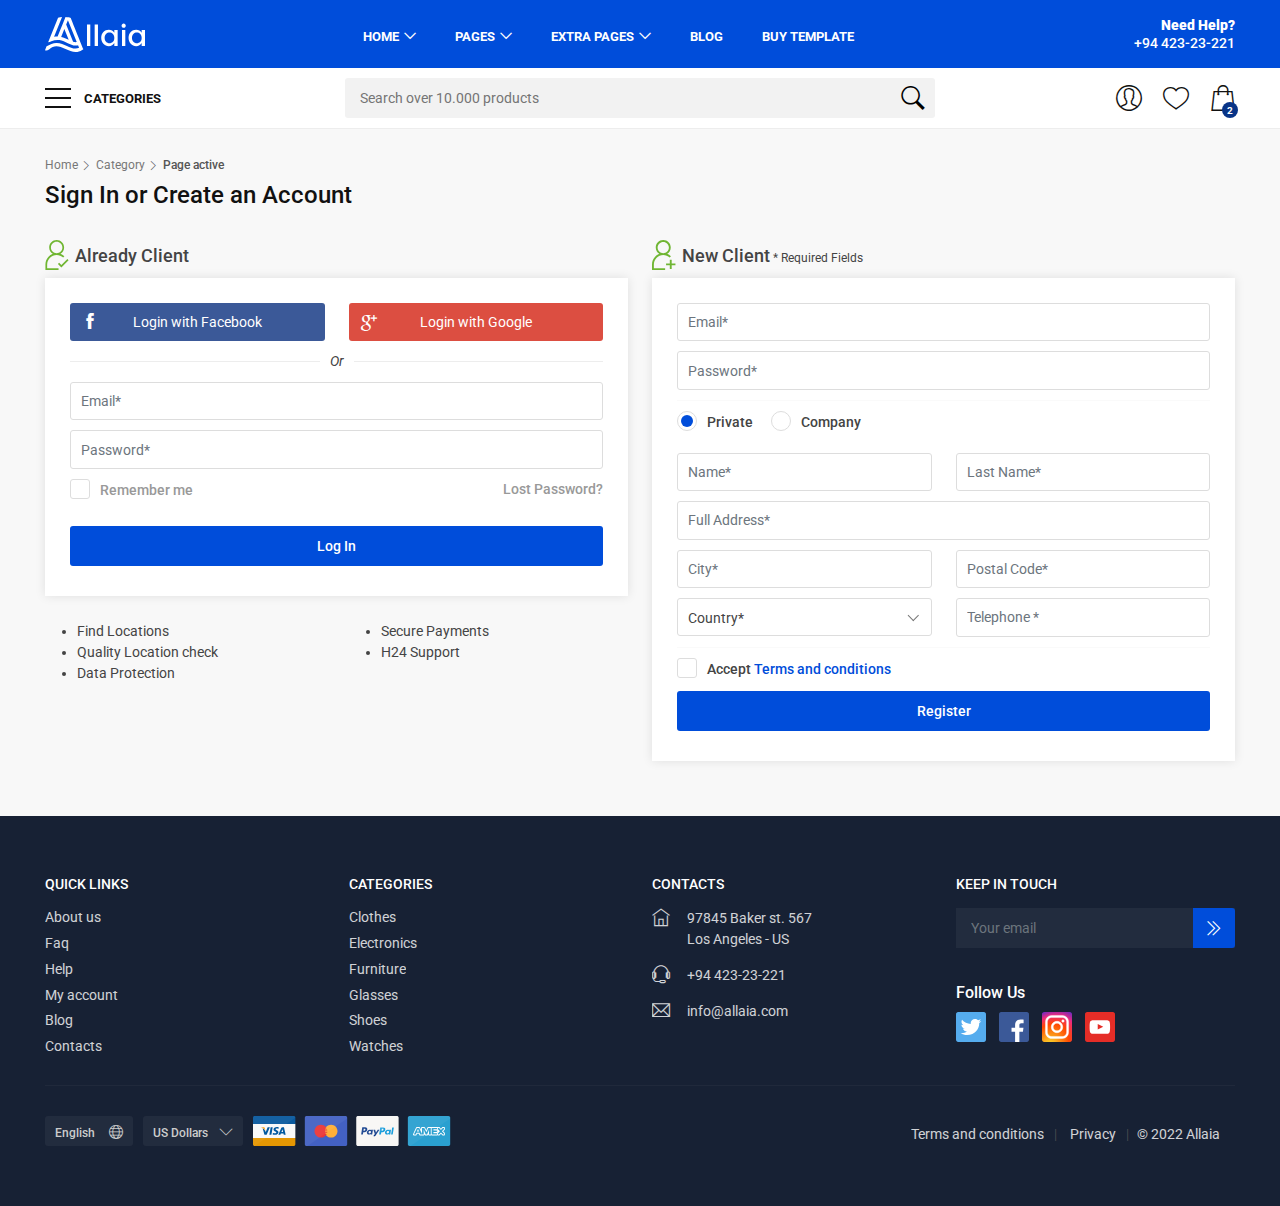
==== account.html @ 9551d0fd "update" ====
<!DOCTYPE html>
<html lang="en">

<head>
    <meta charset="utf-8">
    <meta http-equiv="X-UA-Compatible" content="IE=edge">
    <meta name="viewport" content="width=device-width, initial-scale=1, shrink-to-fit=no">
    <meta name="description" content="">
    <meta name="author" content="Ansonika">
    <title>Allaia | Bootstrap eCommerce Template - ThemeForest</title>
    
    <!-- Favicons-->
    <link rel="shortcut icon" href="img/favicon.ico" type="image/x-icon">
    <link rel="apple-touch-icon" type="image/x-icon" href="img/apple-touch-icon-57x57-precomposed.png">
    <link rel="apple-touch-icon" type="image/x-icon" sizes="72x72" href="img/apple-touch-icon-72x72-precomposed.png">
    <link rel="apple-touch-icon" type="image/x-icon" sizes="114x114" href="img/apple-touch-icon-114x114-precomposed.png">
    <link rel="apple-touch-icon" type="image/x-icon" sizes="144x144" href="img/apple-touch-icon-144x144-precomposed.png">
	
    <!-- GOOGLE WEB FONT -->
    <link rel="preconnect" href="https://fonts.googleapis.com">
	<link rel="preconnect" href="https://fonts.gstatic.com" crossorigin>
	<link href="https://fonts.googleapis.com/css2?family=Roboto:wght@300;400;500;700&display=swap" rel="stylesheet">

    <!-- BASE CSS -->
    <link href="css/bootstrap.min.css" rel="stylesheet">
    <link href="css/style.css" rel="stylesheet">

	<!-- SPECIFIC CSS -->
    <link href="css/account.css" rel="stylesheet">

    <!-- YOUR CUSTOM CSS -->
    <link href="css/custom.css" rel="stylesheet">

</head>

<body>
	
	<div id="page">
	
	<header class="version_1">
		<div class="layer"></div><!-- Mobile menu overlay mask -->
		<div class="main_header">
			<div class="container">
				<div class="row small-gutters">
					<div class="col-xl-3 col-lg-3 d-lg-flex align-items-center">
						<div id="logo">
							<a href="index.html"><img src="img/logo.svg" alt="" width="100" height="35"></a>
						</div>
					</div>
					<nav class="col-xl-6 col-lg-7">
						<a class="open_close" href="javascript:void(0);">
							<div class="hamburger hamburger--spin">
								<div class="hamburger-box">
									<div class="hamburger-inner"></div>
								</div>
							</div>
						</a>
						<!-- Mobile menu button -->
						<div class="main-menu">
							<div id="header_menu">
								<a href="index.html"><img src="img/logo_black.svg" alt="" width="100" height="35"></a>
								<a href="#" class="open_close" id="close_in"><i class="ti-close"></i></a>
							</div>
							<ul>
								<li class="submenu">
									<a href="javascript:void(0);" class="show-submenu">Home</a>
									<ul>
										<li><a href="index.html">Slider</a></li>
										<li><a href="index-2.html">Video Background</a></li>
										<li><a href="index-3.html">Vertical Slider</a></li>
										<li><a href="index-4.html">GDPR Cookie Bar</a></li>
									</ul>
								</li>
								<li class="megamenu submenu">
									<a href="javascript:void(0);" class="show-submenu-mega">Pages</a>
									<div class="menu-wrapper">
										<div class="row small-gutters">
											<div class="col-lg-3">
												<h3>Listing grid</h3>
												<ul>
													<li><a href="listing-grid-1-full.html">Grid Full Width</a></li>
													<li><a href="listing-grid-2-full.html">Grid Full Width 2</a></li>
													<li><a href="listing-grid-3.html">Grid Boxed</a></li>
													<li><a href="listing-grid-4-sidebar-left.html">Grid Sidebar Left</a></li>
													<li><a href="listing-grid-5-sidebar-right.html">Grid Sidebar Right</a></li>
													<li><a href="listing-grid-6-sidebar-left.html">Grid Sidebar Left 2</a></li>
													<li><a href="listing-grid-7-sidebar-right.html">Grid Sidebar Right 2</a></li>
												</ul>
											</div>
											<div class="col-lg-3">
												<h3>Listing row &amp; Product</h3>
												<ul>
													<li><a href="listing-row-1-sidebar-left.html">Row Sidebar Left</a></li>
													<li><a href="listing-row-2-sidebar-right.html">Row Sidebar Right</a></li>
													<li><a href="listing-row-3-sidebar-left.html">Row Sidebar Left 2</a></li>
													<li><a href="listing-row-4-sidebar-extended.html">Row Sidebar Extended</a></li>
													<li><a href="product-detail-1.html">Product Large Image</a></li>
													<li><a href="product-detail-2.html">Product Carousel</a></li>
													<li><a href="product-detail-3.html">Product Sticky Info</a></li>
												</ul>
											</div>
											<div class="col-lg-3">
												<h3>Other pages</h3>
												<ul>
													<li><a href="cart.html">Cart Page</a></li>
													<li><a href="checkout.html">Check Out Page</a></li>
													<li><a href="confirm.html">Confirm Purchase Page</a></li>
													<li><a href="account.html">Create Account Page</a></li>
													<li><a href="track-order.html">Track Order</a></li>
													<li><a href="help.html">Help Page</a></li>
													<li><a href="help-2.html">Help Page 2</a></li>
													<li><a href="leave-review.html">Leave a Review</a></li>
												</ul>
											</div>
											<div class="col-lg-3 d-xl-block d-lg-block d-md-none d-sm-none d-none">
												<div class="banner_menu">
													<a href="#0">
														<img src="[data-uri]" data-src="img/banner_menu.jpg" width="400" height="550" alt="" class="img-fluid lazy">
													</a>
												</div>
											</div>
										</div>
										<!-- /row -->
									</div>
									<!-- /menu-wrapper -->
								</li>
								<li class="submenu">
									<a href="javascript:void(0);" class="show-submenu">Extra Pages</a>
									<ul>
										<li><a href="header-2.html">Header Style 2</a></li>
										<li><a href="header-3.html">Header Style 3</a></li>
										<li><a href="header-4.html">Header Style 4</a></li>
										<li><a href="header-5.html">Header Style 5</a></li>
										<li><a href="404.html">404 Page</a></li>
										<li><a href="sign-in-modal.html">Sign In Modal</a></li>
										<li><a href="contacts.html">Contact Us</a></li>
										<li><a href="about.html">About 1</a></li>
										<li><a href="about-2.html">About 2</a></li>
										<li><a href="modal-advertise.html">Modal Advertise</a></li>
										<li><a href="modal-newsletter.html">Modal Newsletter</a></li>
									</ul>
								</li>
								<li>
									<a href="blog.html">Blog</a>
								</li>
								<li>
									<a href="#0">Buy Template</a>
								</li>
							</ul>
						</div>
						<!--/main-menu -->
					</nav>
					<div class="col-xl-3 col-lg-2 d-lg-flex align-items-center justify-content-end text-end">
						<a class="phone_top" href="tel://9438843343"><strong><span>Need Help?</span>+94 423-23-221</strong></a>
					</div>
				</div>
				<!-- /row -->
			</div>
		</div>
		<!-- /main_header -->

		<div class="main_nav inner Sticky">
			<div class="container">
				<div class="row small-gutters">
					<div class="col-xl-3 col-lg-3 col-md-3">
						<nav class="categories">
							<ul class="clearfix">
								<li><span>
										<a href="#">
											<span class="hamburger hamburger--spin">
												<span class="hamburger-box">
													<span class="hamburger-inner"></span>
												</span>
											</span>
											Categories
										</a>
									</span>
									<div id="menu">
										<ul>
											<li><span><a href="#0">Collections</a></span>
												<ul>
													<li><a href="listing-grid-1-full.html">Trending</a></li>
													<li><a href="listing-grid-2-full.html">Life style</a></li>
													<li><a href="listing-grid-3.html">Running</a></li>
													<li><a href="listing-grid-4-sidebar-left.html">Training</a></li>
													<li><a href="listing-grid-5-sidebar-right.html">View all Collections</a></li>
												</ul>
											</li>
											<li><span><a href="#">Men</a></span>
												<ul>
													<li><a href="listing-grid-6-sidebar-left.html">Offers</a></li>
													<li><a href="listing-grid-7-sidebar-right.html">Shoes</a></li>
													<li><a href="listing-row-1-sidebar-left.html">Clothing</a></li>
													<li><a href="listing-row-3-sidebar-left.html">Accessories</a></li>
													<li><a href="listing-row-4-sidebar-extended.html">Equipment</a></li>
												</ul>
											</li>
											<li><span><a href="#">Women</a></span>
												<ul>
													<li><a href="listing-grid-1-full.html">Best Sellers</a></li>
													<li><a href="listing-grid-2-full.html">Clothing</a></li>
													<li><a href="listing-grid-3.html">Accessories</a></li>
													<li><a href="listing-grid-4-sidebar-left.html">Shoes</a></li>
												</ul>
											</li>
											<li><span><a href="#">Boys</a></span>
												<ul>
													<li><a href="listing-grid-6-sidebar-left.html">Easy On Shoes</a></li>
													<li><a href="listing-grid-7-sidebar-right.html">Clothing</a></li>
													<li><a href="listing-row-3-sidebar-left.html">Must Have</a></li>
													<li><a href="listing-row-4-sidebar-extended.html">All Boys</a></li>
												</ul>
											</li>
											<li><span><a href="#">Girls</a></span>
												<ul>
													<li><a href="listing-grid-1-full.html">New Releases</a></li>
													<li><a href="listing-grid-2-full.html">Clothing</a></li>
													<li><a href="listing-grid-3.html">Sale</a></li>
													<li><a href="listing-grid-4-sidebar-left.html">Best Sellers</a></li>
												</ul>
											</li>
											<li><span><a href="#">Customize</a></span>
												<ul>
													<li><a href="listing-row-1-sidebar-left.html">For Men</a></li>
													<li><a href="listing-row-2-sidebar-right.html">For Women</a></li>
													<li><a href="listing-row-4-sidebar-extended.html">For Boys</a></li>
													<li><a href="listing-grid-1-full.html">For Girls</a></li>
												</ul>
											</li>
										</ul>
									</div>
								</li>
							</ul>
						</nav>
					</div>
					<div class="col-xl-6 col-lg-7 col-md-6 d-none d-md-block">
						<div class="custom-search-input">
							<input type="text" placeholder="Search over 10.000 products">
							<button type="submit"><i class="header-icon_search_custom"></i></button>
						</div>
					</div>
					<div class="col-xl-3 col-lg-2 col-md-3">
						<ul class="top_tools">
							<li>
								<div class="dropdown dropdown-cart">
									<a href="cart.html" class="cart_bt"><strong>2</strong></a>
									<div class="dropdown-menu">
										<ul>
											<li>
												<a href="product-detail-1.html">
													<figure><img src="img/products/product_placeholder_square_small.jpg" data-src="img/products/shoes/thumb/1.jpg" alt="" width="50" height="50" class="lazy"></figure>
													<strong><span>1x Armor Air x Fear</span>$90.00</strong>
												</a>
												<a href="#0" class="action"><i class="ti-trash"></i></a>
											</li>
											<li>
												<a href="product-detail-1.html">
													<figure><img src="img/products/product_placeholder_square_small.jpg" data-src="img/products/shoes/thumb/2.jpg" alt="" width="50" height="50" class="lazy"></figure>
													<strong><span>1x Armor Okwahn II</span>$110.00</strong>
												</a>
												<a href="0" class="action"><i class="ti-trash"></i></a>
											</li>
										</ul>
										<div class="total_drop">
											<div class="clearfix"><strong>Total</strong><span>$200.00</span></div>
											<a href="cart.html" class="btn_1 outline">View Cart</a><a href="checkout.html" class="btn_1">Checkout</a>
										</div>
									</div>
								</div>
								<!-- /dropdown-cart-->
							</li>
							<li>
								<a href="#0" class="wishlist"><span>Wishlist</span></a>
							</li>
							<li>
								<div class="dropdown dropdown-access">
									<a href="account.html" class="access_link"><span>Account</span></a>
									<div class="dropdown-menu">
										<a href="account.html" class="btn_1">Sign In or Sign Up</a>
										<ul>
											<li>
												<a href="track-order.html"><i class="ti-truck"></i>Track your Order</a>
											</li>
											<li>
												<a href="account.html"><i class="ti-package"></i>My Orders</a>
											</li>
											<li>
												<a href="account.html"><i class="ti-user"></i>My Profile</a>
											</li>
											<li>
												<a href="help.html"><i class="ti-help-alt"></i>Help and Faq</a>
											</li>
										</ul>
									</div>
								</div>
								<!-- /dropdown-access-->
							</li>
							<li>
								<a href="javascript:void(0);" class="btn_search_mob"><span>Search</span></a>
							</li>
							<li>
								<a href="#menu" class="btn_cat_mob">
									<div class="hamburger hamburger--spin" id="hamburger">
										<div class="hamburger-box">
											<div class="hamburger-inner"></div>
										</div>
									</div>
									Categories
								</a>
							</li>
						</ul>
					</div>
				</div>
				<!-- /row -->
			</div>
			<div class="search_mob_wp">
				<input type="text" class="form-control" placeholder="Search over 10.000 products">
				<input type="submit" class="btn_1 full-width" value="Search">
			</div>
			<!-- /search_mobile -->
		</div>
		<!-- /main_nav -->
	</header>
	<!-- /header -->
	
	<main class="bg_gray">
		
	<div class="container margin_30">
		<div class="page_header">
			<div class="breadcrumbs">
				<ul>
					<li><a href="#">Home</a></li>
					<li><a href="#">Category</a></li>
					<li>Page active</li>
				</ul>
		</div>
		<h1>Sign In or Create an Account</h1>
	</div>
	<!-- /page_header -->
			<div class="row justify-content-center">
			<div class="col-xl-6 col-lg-6 col-md-8">
				<div class="box_account">
					<h3 class="client">Already Client</h3>
					<div class="form_container">
						<div class="row no-gutters">
							<div class="col-lg-6 pr-lg-1">
								<a href="#0" class="social_bt facebook">Login with Facebook</a>
							</div>
							<div class="col-lg-6 pl-lg-1">
								<a href="#0" class="social_bt google">Login with Google</a>
							</div>
						</div>
						<div class="divider"><span>Or</span></div>
						<div class="form-group">
							<input type="email" class="form-control" name="email" id="email" placeholder="Email*">
						</div>
						<div class="form-group">
							<input type="password" class="form-control" name="password_in" id="password_in" value="" placeholder="Password*">
						</div>
						<div class="clearfix add_bottom_15">
							<div class="checkboxes float-start">
								<label class="container_check">Remember me
									<input type="checkbox">
									<span class="checkmark"></span>
								</label>
							</div>
							<div class="float-end"><a id="forgot" href="javascript:void(0);">Lost Password?</a></div>
						</div>
						<div class="text-center"><input type="submit" value="Log In" class="btn_1 full-width"></div>
						<div id="forgot_pw">
							<div class="form-group">
								<input type="email" class="form-control" name="email_forgot" id="email_forgot" placeholder="Type your email">
							</div>
							<p>A new password will be sent shortly.</p>
							<div class="text-center"><input type="submit" value="Reset Password" class="btn_1"></div>
						</div>
					</div>
					<!-- /form_container -->
				</div>
				<!-- /box_account -->
				<div class="row">
					<div class="col-md-6 d-none d-lg-block">
						<ul class="list_ok">
							<li>Find Locations</li>
							<li>Quality Location check</li>
							<li>Data Protection</li>
						</ul>
					</div>
					<div class="col-md-6 d-none d-lg-block">
						<ul class="list_ok">
							<li>Secure Payments</li>
							<li>H24 Support</li>
						</ul>
					</div>
				</div>
				<!-- /row -->
			</div>
			<div class="col-xl-6 col-lg-6 col-md-8">
				<div class="box_account">
					<h3 class="new_client">New Client</h3> <small class="float-right pt-2">* Required Fields</small>
					<div class="form_container">
						<div class="form-group">
							<input type="email" class="form-control" name="email" id="email_2" placeholder="Email*">
						</div>
						<div class="form-group">
							<input type="password" class="form-control" name="password_in_2" id="password_in_2" value="" placeholder="Password*">
						</div>
						<hr>
						<div class="form-group">
							<label class="container_radio" style="display: inline-block; margin-right: 15px;">Private
								<input type="radio" name="client_type" checked value="private">
								<span class="checkmark"></span>
							</label>
							<label class="container_radio" style="display: inline-block;">Company
								<input type="radio" name="client_type" value="company">
								<span class="checkmark"></span>
							</label>
						</div>
						<div class="private box">
							<div class="row no-gutters">
								<div class="col-6 pr-1">
									<div class="form-group">
										<input type="text" class="form-control" placeholder="Name*">
									</div>
								</div>
								<div class="col-6 pl-1">
									<div class="form-group">
										<input type="text" class="form-control" placeholder="Last Name*">
									</div>
								</div>
								<div class="col-12">
									<div class="form-group">
										<input type="text" class="form-control" placeholder="Full Address*">
									</div>
								</div>
							</div>
							<!-- /row -->
							<div class="row no-gutters">
								<div class="col-6 pr-1">
									<div class="form-group">
										<input type="text" class="form-control" placeholder="City*">
									</div>
								</div>
								<div class="col-6 pl-1">
									<div class="form-group">
										<input type="text" class="form-control" placeholder="Postal Code*">
									</div>
								</div>
							</div>
							<!-- /row -->
							
							<div class="row no-gutters">
								<div class="col-6 pr-1">
									<div class="form-group">
										<div class="custom-select-form">
											<select class="wide add_bottom_10" name="country" id="country">
													<option value="" selected>Country*</option>
													<option value="Europe">Europe</option>
													<option value="United states">United states</option>
													<option value="Asia">Asia</option>
											</select>
										</div>
									</div>
								</div>
								<div class="col-6 pl-1">
									<div class="form-group">
										<input type="text" class="form-control" placeholder="Telephone *">
									</div>
								</div>
							</div>
							<!-- /row -->
							
						</div>
						<!-- /private -->
						<div class="company box" style="display: none;">
							<div class="row no-gutters">
								<div class="col-12">
									<div class="form-group">
										<input type="text" class="form-control" placeholder="Company Name*">
									</div>
								</div>
								<div class="col-12">
									<div class="form-group">
										<input type="text" class="form-control" placeholder="Full Address">
									</div>
								</div>
							</div>
							<!-- /row -->
							<div class="row no-gutters">
								<div class="col-6 pr-1">
									<div class="form-group">
										<input type="text" class="form-control" placeholder="City*">
									</div>
								</div>
								<div class="col-6 pl-1">
									<div class="form-group">
										<input type="text" class="form-control" placeholder="Postal Code*">
									</div>
								</div>
							</div>
							<!-- /row -->
							<div class="row no-gutters">
								<div class="col-6 pr-1">
									<div class="form-group">
										<div class="custom-select-form">
											<select class="wide add_bottom_10" name="country" id="country_2">
													<option value="" selected>Country*</option>
													<option value="Europe">Europe</option>
													<option value="United states">United states</option>
													<option value="Asia">Asia</option>
											</select>
										</div>
									</div>
								</div>
								<div class="col-6 pl-1">
									<div class="form-group">
										<input type="text" class="form-control" placeholder="Telephone *">
									</div>
								</div>
							</div>
							<!-- /row -->
						</div>
						<!-- /company -->
						<hr>
						<div class="form-group">
							<label class="container_check">Accept <a href="#0">Terms and conditions</a>
								<input type="checkbox">
								<span class="checkmark"></span>
							</label>
						</div>
						<div class="text-center"><input type="submit" value="Register" class="btn_1 full-width"></div>
					</div>
					<!-- /form_container -->
				</div>
				<!-- /box_account -->
			</div>
		</div>
		<!-- /row -->
		</div>
		<!-- /container -->
	</main>
	<!--/main-->
	
	<footer>
		<div class="container">
			<div class="row">
				<div class="col-lg-3 col-md-6">
					<h3 data-bs-target="#collapse_1">Quick Links</h3>
					<div class="collapse dont-collapse-sm links" id="collapse_1">
						<ul>
							<li><a href="about.html">About us</a></li>
							<li><a href="help.html">Faq</a></li>
							<li><a href="help.html">Help</a></li>
							<li><a href="account.html">My account</a></li>
							<li><a href="blog.html">Blog</a></li>
							<li><a href="contacts.html">Contacts</a></li>
						</ul>
					</div>
				</div>
				<div class="col-lg-3 col-md-6">
					<h3 data-bs-target="#collapse_2">Categories</h3>
					<div class="collapse dont-collapse-sm links" id="collapse_2">
						<ul>
							<li><a href="listing-grid-1-full.html">Clothes</a></li>
							<li><a href="listing-grid-2-full.html">Electronics</a></li>
							<li><a href="listing-grid-1-full.html">Furniture</a></li>
							<li><a href="listing-grid-3.html">Glasses</a></li>
							<li><a href="listing-grid-1-full.html">Shoes</a></li>
							<li><a href="listing-grid-1-full.html">Watches</a></li>
						</ul>
					</div>
				</div>
				<div class="col-lg-3 col-md-6">
						<h3 data-bs-target="#collapse_3">Contacts</h3>
					<div class="collapse dont-collapse-sm contacts" id="collapse_3">
						<ul>
							<li><i class="ti-home"></i>97845 Baker st. 567<br>Los Angeles - US</li>
							<li><i class="ti-headphone-alt"></i>+94 423-23-221</li>
							<li><i class="ti-email"></i><a href="#0">info@allaia.com</a></li>
						</ul>
					</div>
				</div>
				<div class="col-lg-3 col-md-6">
						<h3 data-bs-target="#collapse_4">Keep in touch</h3>
					<div class="collapse dont-collapse-sm" id="collapse_4">
						<div id="newsletter">
						    <div class="form-group">
						        <input type="email" name="email_newsletter" id="email_newsletter" class="form-control" placeholder="Your email">
						        <button type="submit" id="submit-newsletter"><i class="ti-angle-double-right"></i></button>
						    </div>
						</div>
						<div class="follow_us">
							<h5>Follow Us</h5>
							<ul>
								<li><a href="#0"><img src="[data-uri]" data-src="img/twitter_icon.svg" alt="" class="lazy"></a></li>
								<li><a href="#0"><img src="[data-uri]" data-src="img/facebook_icon.svg" alt="" class="lazy"></a></li>
								<li><a href="#0"><img src="[data-uri]" data-src="img/instagram_icon.svg" alt="" class="lazy"></a></li>
								<li><a href="#0"><img src="[data-uri]" data-src="img/youtube_icon.svg" alt="" class="lazy"></a></li>
							</ul>
						</div>
					</div>
				</div>
			</div>
			<!-- /row-->
			<hr>
			<div class="row add_bottom_25">
				<div class="col-lg-6">
					<ul class="footer-selector clearfix">
						<li>
							<div class="styled-select lang-selector">
								<select>
									<option value="English" selected>English</option>
									<option value="French">French</option>
									<option value="Spanish">Spanish</option>
									<option value="Russian">Russian</option>
								</select>
							</div>
						</li>
						<li>
							<div class="styled-select currency-selector">
								<select>
									<option value="US Dollars" selected>US Dollars</option>
									<option value="Euro">Euro</option>
								</select>
							</div>
						</li>
						<li><img src="[data-uri]" data-src="img/cards_all.svg" alt="" width="198" height="30" class="lazy"></li>
					</ul>
				</div>
				<div class="col-lg-6">
					<ul class="additional_links">
						<li><a href="#0">Terms and conditions</a></li>
						<li><a href="#0">Privacy</a></li>
						<li><span>© 2022 Allaia</span></li>
					</ul>
				</div>
			</div>
		</div>
	</footer>
	<!--/footer-->
	</div>
	<!-- page -->
	
	<div id="toTop"></div><!-- Back to top button -->
	
	<!-- COMMON SCRIPTS -->
    <script src="js/common_scripts.min.js"></script>
    <script src="js/main.js"></script>

    <script>
    	// Client type Panel
		$('input[name="client_type"]').on("click", function() {
		    var inputValue = $(this).attr("value");
		    var targetBox = $("." + inputValue);
		    $(".box").not(targetBox).hide();
		    $(targetBox).show();
		});
	</script>
		
</body>
</html>
---- css/style.css ----
@charset "UTF-8";
/*
Theme Name: Allaia v 1.3
Theme URI: http://www.ansonika.com/allaia/
Author: Ansonika
Author URI: http://themeforest.net/user/Ansonika/

[Table of contents] 

1. SITE STRUCTURE
- 1.0 Icons
- 1.1 Typography
- 1.2 Buttons
- 1.3 Structure
- 1.4 Navigation
- 1.5 Top banner
- 1.6 Owl Carousel
- 1.7 Mobile Menu

2. CONTENT
- 2.1 Home
- 2.2 General Listing 

3. COMMON
- 3.1 Owl Carousel Custom Nav 
- 3.2 Misc
- 3.3 Spacing
- 3.4 Sing In Modal
- 3.5 Modal popup
- 3.6 Pagination
- 3.7 Footer
- 3.8 Magnific Popup CSS

/*============================================================================================*/
/* 1.  SITE STRUCTURE and TYPOGRAPHY */
/*============================================================================================*/
/*-------- 1.0 Icons --------*/
/* Generated by Glyphter (http://www.glyphter.com) on  Wed May 01 2019*/
@font-face {
  font-family: 'header_icons';
  src: url("fonts/header_icons.eot");
  src: url("fonts/header_icons.eot?#iefix") format("embedded-opentype"), url("fonts/header_icons.woff") format("woff"), url("fonts/header_icons.ttf") format("truetype"), url("fonts/header_icons.svg#header_icons") format("svg");
  font-weight: normal;
  font-style: normal;
  font-display: swap;
}
[class*='header-']:before {
  display: inline-block;
  font-family: 'header_icons';
  font-style: normal;
  font-weight: normal;
  line-height: 1;
  -webkit-font-smoothing: antialiased;
  -moz-osx-font-smoothing: grayscale;
}

.header-icon_like_custom:before {
  content: '\0041';
}

.header-icon_cart_custom:before {
  content: '\0042';
}

.header-icon_access_custom:before {
  content: '\0043';
}

.header-icon_grid_custom:before {
  content: '\0044';
}

.header-icon_search_custom:before {
  content: '\0045';
}

/*-------- Hamburgers --------*/
/*!
 * Hamburgers
 * @description Tasty CSS-animated hamburgers
 * @author Jonathan Suh @jonsuh
 * @site https://jonsuh.com/hamburgers
 * @link https://github.com/jonsuh/hamburgers
 */
.hamburger {
  padding: 0;
  display: inline-block;
  cursor: pointer;
  transition-property: opacity, filter;
  transition-duration: 0.15s;
  transition-timing-function: linear;
  font: inherit;
  color: inherit;
  text-transform: none;
  background-color: transparent;
  border: 0;
  margin: 0;
  overflow: visible;
}

.hamburger-box {
  width: 26px;
  height: 26px;
  display: inline-block;
  position: relative;
}

.hamburger-inner {
  display: block;
  top: 50%;
  margin-top: -3px;
}

.hamburger-inner,
.hamburger-inner::before,
.hamburger-inner::after {
  width: 26px;
  height: 2px;
  background-color: #fff;
  border-radius: 0;
  position: absolute;
  transition-property: transform;
  transition-duration: 0.15s;
  transition-timing-function: ease;
}

.hamburger-inner::before,
.hamburger-inner::after {
  content: "";
  display: block;
}

.hamburger-inner::before {
  top: -9px;
}

.hamburger-inner::after {
  bottom: -9px;
}

/*
   * Spin
   */
.hamburger--spin .hamburger-inner {
  transition-duration: 0.22s;
  transition-timing-function: cubic-bezier(0.55, 0.055, 0.675, 0.19);
}

.hamburger--spin .hamburger-inner::before {
  transition: top 0.1s 0.25s ease-in, opacity 0.1s ease-in;
}

.hamburger--spin .hamburger-inner::after {
  transition: bottom 0.1s 0.25s ease-in, transform 0.22s cubic-bezier(0.55, 0.055, 0.675, 0.19);
}

.hamburger--spin.is-active .hamburger-inner {
  transform: rotate(225deg);
  transition-delay: 0.12s;
  transition-timing-function: cubic-bezier(0.215, 0.61, 0.355, 1);
}

.hamburger--spin.is-active .hamburger-inner::before {
  top: 0;
  opacity: 0;
  transition: top 0.1s ease-out, opacity 0.1s 0.12s ease-out;
}

.hamburger--spin.is-active .hamburger-inner::after {
  bottom: 0;
  transform: rotate(-90deg);
  transition: bottom 0.1s ease-out, transform 0.22s 0.12s cubic-bezier(0.215, 0.61, 0.355, 1);
}

@font-face {
  font-family: 'themify';
  src: url("fonts/themify.eot?-fvbane");
  src: url("fonts/themify.eot?#iefix-fvbane") format("embedded-opentype"), url("fonts/themify.woff?-fvbane") format("woff"), url("fonts/themify.ttf?-fvbane") format("truetype"), url("fonts/themify.svg?-fvbane#themify") format("svg");
  font-weight: normal;
  font-style: normal;
  font-display: swap;
}
[class^="ti-"], [class*=" ti-"] {
  font-family: 'themify';
  speak: none;
  font-style: normal;
  font-weight: normal;
  font-variant: normal;
  text-transform: none;
  line-height: 1;
  /* Better Font Rendering =========== */
  -webkit-font-smoothing: antialiased;
  -moz-osx-font-smoothing: grayscale;
}

.ti-wand:before {
  content: "\e600";
}

.ti-volume:before {
  content: "\e601";
}

.ti-user:before {
  content: "\e602";
}

.ti-unlock:before {
  content: "\e603";
}

.ti-unlink:before {
  content: "\e604";
}

.ti-trash:before {
  content: "\e605";
}

.ti-thought:before {
  content: "\e606";
}

.ti-target:before {
  content: "\e607";
}

.ti-tag:before {
  content: "\e608";
}

.ti-tablet:before {
  content: "\e609";
}

.ti-star:before {
  content: "\e60a";
}

.ti-spray:before {
  content: "\e60b";
}

.ti-signal:before {
  content: "\e60c";
}

.ti-shopping-cart:before {
  content: "\e60d";
}

.ti-shopping-cart-full:before {
  content: "\e60e";
}

.ti-settings:before {
  content: "\e60f";
}

.ti-search:before {
  content: "\e610";
}

.ti-zoom-in:before {
  content: "\e611";
}

.ti-zoom-out:before {
  content: "\e612";
}

.ti-cut:before {
  content: "\e613";
}

.ti-ruler:before {
  content: "\e614";
}

.ti-ruler-pencil:before {
  content: "\e615";
}

.ti-ruler-alt:before {
  content: "\e616";
}

.ti-bookmark:before {
  content: "\e617";
}

.ti-bookmark-alt:before {
  content: "\e618";
}

.ti-reload:before {
  content: "\e619";
}

.ti-plus:before {
  content: "\e61a";
}

.ti-pin:before {
  content: "\e61b";
}

.ti-pencil:before {
  content: "\e61c";
}

.ti-pencil-alt:before {
  content: "\e61d";
}

.ti-paint-roller:before {
  content: "\e61e";
}

.ti-paint-bucket:before {
  content: "\e61f";
}

.ti-na:before {
  content: "\e620";
}

.ti-mobile:before {
  content: "\e621";
}

.ti-minus:before {
  content: "\e622";
}

.ti-medall:before {
  content: "\e623";
}

.ti-medall-alt:before {
  content: "\e624";
}

.ti-marker:before {
  content: "\e625";
}

.ti-marker-alt:before {
  content: "\e626";
}

.ti-arrow-up:before {
  content: "\e627";
}

.ti-arrow-right:before {
  content: "\e628";
}

.ti-arrow-left:before {
  content: "\e629";
}

.ti-arrow-down:before {
  content: "\e62a";
}

.ti-lock:before {
  content: "\e62b";
}

.ti-location-arrow:before {
  content: "\e62c";
}

.ti-link:before {
  content: "\e62d";
}

.ti-layout:before {
  content: "\e62e";
}

.ti-layers:before {
  content: "\e62f";
}

.ti-layers-alt:before {
  content: "\e630";
}

.ti-key:before {
  content: "\e631";
}

.ti-import:before {
  content: "\e632";
}

.ti-image:before {
  content: "\e633";
}

.ti-heart:before {
  content: "\e634";
}

.ti-heart-broken:before {
  content: "\e635";
}

.ti-hand-stop:before {
  content: "\e636";
}

.ti-hand-open:before {
  content: "\e637";
}

.ti-hand-drag:before {
  content: "\e638";
}

.ti-folder:before {
  content: "\e639";
}

.ti-flag:before {
  content: "\e63a";
}

.ti-flag-alt:before {
  content: "\e63b";
}

.ti-flag-alt-2:before {
  content: "\e63c";
}

.ti-eye:before {
  content: "\e63d";
}

.ti-export:before {
  content: "\e63e";
}

.ti-exchange-vertical:before {
  content: "\e63f";
}

.ti-desktop:before {
  content: "\e640";
}

.ti-cup:before {
  content: "\e641";
}

.ti-crown:before {
  content: "\e642";
}

.ti-comments:before {
  content: "\e643";
}

.ti-comment:before {
  content: "\e644";
}

.ti-comment-alt:before {
  content: "\e645";
}

.ti-close:before {
  content: "\e646";
}

.ti-clip:before {
  content: "\e647";
}

.ti-angle-up:before {
  content: "\e648";
}

.ti-angle-right:before {
  content: "\e649";
}

.ti-angle-left:before {
  content: "\e64a";
}

.ti-angle-down:before {
  content: "\e64b";
}

.ti-check:before {
  content: "\e64c";
}

.ti-check-box:before {
  content: "\e64d";
}

.ti-camera:before {
  content: "\e64e";
}

.ti-announcement:before {
  content: "\e64f";
}

.ti-brush:before {
  content: "\e650";
}

.ti-briefcase:before {
  content: "\e651";
}

.ti-bolt:before {
  content: "\e652";
}

.ti-bolt-alt:before {
  content: "\e653";
}

.ti-blackboard:before {
  content: "\e654";
}

.ti-bag:before {
  content: "\e655";
}

.ti-move:before {
  content: "\e656";
}

.ti-arrows-vertical:before {
  content: "\e657";
}

.ti-arrows-horizontal:before {
  content: "\e658";
}

.ti-fullscreen:before {
  content: "\e659";
}

.ti-arrow-top-right:before {
  content: "\e65a";
}

.ti-arrow-top-left:before {
  content: "\e65b";
}

.ti-arrow-circle-up:before {
  content: "\e65c";
}

.ti-arrow-circle-right:before {
  content: "\e65d";
}

.ti-arrow-circle-left:before {
  content: "\e65e";
}

.ti-arrow-circle-down:before {
  content: "\e65f";
}

.ti-angle-double-up:before {
  content: "\e660";
}

.ti-angle-double-right:before {
  content: "\e661";
}

.ti-angle-double-left:before {
  content: "\e662";
}

.ti-angle-double-down:before {
  content: "\e663";
}

.ti-zip:before {
  content: "\e664";
}

.ti-world:before {
  content: "\e665";
}

.ti-wheelchair:before {
  content: "\e666";
}

.ti-view-list:before {
  content: "\e667";
}

.ti-view-list-alt:before {
  content: "\e668";
}

.ti-view-grid:before {
  content: "\e669";
}

.ti-uppercase:before {
  content: "\e66a";
}

.ti-upload:before {
  content: "\e66b";
}

.ti-underline:before {
  content: "\e66c";
}

.ti-truck:before {
  content: "\e66d";
}

.ti-timer:before {
  content: "\e66e";
}

.ti-ticket:before {
  content: "\e66f";
}

.ti-thumb-up:before {
  content: "\e670";
}

.ti-thumb-down:before {
  content: "\e671";
}

.ti-text:before {
  content: "\e672";
}

.ti-stats-up:before {
  content: "\e673";
}

.ti-stats-down:before {
  content: "\e674";
}

.ti-split-v:before {
  content: "\e675";
}

.ti-split-h:before {
  content: "\e676";
}

.ti-smallcap:before {
  content: "\e677";
}

.ti-shine:before {
  content: "\e678";
}

.ti-shift-right:before {
  content: "\e679";
}

.ti-shift-left:before {
  content: "\e67a";
}

.ti-shield:before {
  content: "\e67b";
}

.ti-notepad:before {
  content: "\e67c";
}

.ti-server:before {
  content: "\e67d";
}

.ti-quote-right:before {
  content: "\e67e";
}

.ti-quote-left:before {
  content: "\e67f";
}

.ti-pulse:before {
  content: "\e680";
}

.ti-printer:before {
  content: "\e681";
}

.ti-power-off:before {
  content: "\e682";
}

.ti-plug:before {
  content: "\e683";
}

.ti-pie-chart:before {
  content: "\e684";
}

.ti-paragraph:before {
  content: "\e685";
}

.ti-panel:before {
  content: "\e686";
}

.ti-package:before {
  content: "\e687";
}

.ti-music:before {
  content: "\e688";
}

.ti-music-alt:before {
  content: "\e689";
}

.ti-mouse:before {
  content: "\e68a";
}

.ti-mouse-alt:before {
  content: "\e68b";
}

.ti-money:before {
  content: "\e68c";
}

.ti-microphone:before {
  content: "\e68d";
}

.ti-menu:before {
  content: "\e68e";
}

.ti-menu-alt:before {
  content: "\e68f";
}

.ti-map:before {
  content: "\e690";
}

.ti-map-alt:before {
  content: "\e691";
}

.ti-loop:before {
  content: "\e692";
}

.ti-location-pin:before {
  content: "\e693";
}

.ti-list:before {
  content: "\e694";
}

.ti-light-bulb:before {
  content: "\e695";
}

.ti-Italic:before {
  content: "\e696";
}

.ti-info:before {
  content: "\e697";
}

.ti-infinite:before {
  content: "\e698";
}

.ti-id-badge:before {
  content: "\e699";
}

.ti-hummer:before {
  content: "\e69a";
}

.ti-home:before {
  content: "\e69b";
}

.ti-help:before {
  content: "\e69c";
}

.ti-headphone:before {
  content: "\e69d";
}

.ti-harddrives:before {
  content: "\e69e";
}

.ti-harddrive:before {
  content: "\e69f";
}

.ti-gift:before {
  content: "\e6a0";
}

.ti-game:before {
  content: "\e6a1";
}

.ti-filter:before {
  content: "\e6a2";
}

.ti-files:before {
  content: "\e6a3";
}

.ti-file:before {
  content: "\e6a4";
}

.ti-eraser:before {
  content: "\e6a5";
}

.ti-envelope:before {
  content: "\e6a6";
}

.ti-download:before {
  content: "\e6a7";
}

.ti-direction:before {
  content: "\e6a8";
}

.ti-direction-alt:before {
  content: "\e6a9";
}

.ti-dashboard:before {
  content: "\e6aa";
}

.ti-control-stop:before {
  content: "\e6ab";
}

.ti-control-shuffle:before {
  content: "\e6ac";
}

.ti-control-play:before {
  content: "\e6ad";
}

.ti-control-pause:before {
  content: "\e6ae";
}

.ti-control-forward:before {
  content: "\e6af";
}

.ti-control-backward:before {
  content: "\e6b0";
}

.ti-cloud:before {
  content: "\e6b1";
}

.ti-cloud-up:before {
  content: "\e6b2";
}

.ti-cloud-down:before {
  content: "\e6b3";
}

.ti-clipboard:before {
  content: "\e6b4";
}

.ti-car:before {
  content: "\e6b5";
}

.ti-calendar:before {
  content: "\e6b6";
}

.ti-book:before {
  content: "\e6b7";
}

.ti-bell:before {
  content: "\e6b8";
}

.ti-basketball:before {
  content: "\e6b9";
}

.ti-bar-chart:before {
  content: "\e6ba";
}

.ti-bar-chart-alt:before {
  content: "\e6bb";
}

.ti-back-right:before {
  content: "\e6bc";
}

.ti-back-left:before {
  content: "\e6bd";
}

.ti-arrows-corner:before {
  content: "\e6be";
}

.ti-archive:before {
  content: "\e6bf";
}

.ti-anchor:before {
  content: "\e6c0";
}

.ti-align-right:before {
  content: "\e6c1";
}

.ti-align-left:before {
  content: "\e6c2";
}

.ti-align-justify:before {
  content: "\e6c3";
}

.ti-align-center:before {
  content: "\e6c4";
}

.ti-alert:before {
  content: "\e6c5";
}

.ti-alarm-clock:before {
  content: "\e6c6";
}

.ti-agenda:before {
  content: "\e6c7";
}

.ti-write:before {
  content: "\e6c8";
}

.ti-window:before {
  content: "\e6c9";
}

.ti-widgetized:before {
  content: "\e6ca";
}

.ti-widget:before {
  content: "\e6cb";
}

.ti-widget-alt:before {
  content: "\e6cc";
}

.ti-wallet:before {
  content: "\e6cd";
}

.ti-video-clapper:before {
  content: "\e6ce";
}

.ti-video-camera:before {
  content: "\e6cf";
}

.ti-vector:before {
  content: "\e6d0";
}

.ti-themify-logo:before {
  content: "\e6d1";
}

.ti-themify-favicon:before {
  content: "\e6d2";
}

.ti-themify-favicon-alt:before {
  content: "\e6d3";
}

.ti-support:before {
  content: "\e6d4";
}

.ti-stamp:before {
  content: "\e6d5";
}

.ti-split-v-alt:before {
  content: "\e6d6";
}

.ti-slice:before {
  content: "\e6d7";
}

.ti-shortcode:before {
  content: "\e6d8";
}

.ti-shift-right-alt:before {
  content: "\e6d9";
}

.ti-shift-left-alt:before {
  content: "\e6da";
}

.ti-ruler-alt-2:before {
  content: "\e6db";
}

.ti-receipt:before {
  content: "\e6dc";
}

.ti-pin2:before {
  content: "\e6dd";
}

.ti-pin-alt:before {
  content: "\e6de";
}

.ti-pencil-alt2:before {
  content: "\e6df";
}

.ti-palette:before {
  content: "\e6e0";
}

.ti-more:before {
  content: "\e6e1";
}

.ti-more-alt:before {
  content: "\e6e2";
}

.ti-microphone-alt:before {
  content: "\e6e3";
}

.ti-magnet:before {
  content: "\e6e4";
}

.ti-line-double:before {
  content: "\e6e5";
}

.ti-line-dotted:before {
  content: "\e6e6";
}

.ti-line-dashed:before {
  content: "\e6e7";
}

.ti-layout-width-full:before {
  content: "\e6e8";
}

.ti-layout-width-default:before {
  content: "\e6e9";
}

.ti-layout-width-default-alt:before {
  content: "\e6ea";
}

.ti-layout-tab:before {
  content: "\e6eb";
}

.ti-layout-tab-window:before {
  content: "\e6ec";
}

.ti-layout-tab-v:before {
  content: "\e6ed";
}

.ti-layout-tab-min:before {
  content: "\e6ee";
}

.ti-layout-slider:before {
  content: "\e6ef";
}

.ti-layout-slider-alt:before {
  content: "\e6f0";
}

.ti-layout-sidebar-right:before {
  content: "\e6f1";
}

.ti-layout-sidebar-none:before {
  content: "\e6f2";
}

.ti-layout-sidebar-left:before {
  content: "\e6f3";
}

.ti-layout-placeholder:before {
  content: "\e6f4";
}

.ti-layout-menu:before {
  content: "\e6f5";
}

.ti-layout-menu-v:before {
  content: "\e6f6";
}

.ti-layout-menu-separated:before {
  content: "\e6f7";
}

.ti-layout-menu-full:before {
  content: "\e6f8";
}

.ti-layout-media-right-alt:before {
  content: "\e6f9";
}

.ti-layout-media-right:before {
  content: "\e6fa";
}

.ti-layout-media-overlay:before {
  content: "\e6fb";
}

.ti-layout-media-overlay-alt:before {
  content: "\e6fc";
}

.ti-layout-media-overlay-alt-2:before {
  content: "\e6fd";
}

.ti-layout-media-left-alt:before {
  content: "\e6fe";
}

.ti-layout-media-left:before {
  content: "\e6ff";
}

.ti-layout-media-center-alt:before {
  content: "\e700";
}

.ti-layout-media-center:before {
  content: "\e701";
}

.ti-layout-list-thumb:before {
  content: "\e702";
}

.ti-layout-list-thumb-alt:before {
  content: "\e703";
}

.ti-layout-list-post:before {
  content: "\e704";
}

.ti-layout-list-large-image:before {
  content: "\e705";
}

.ti-layout-line-solid:before {
  content: "\e706";
}

.ti-layout-grid4:before {
  content: "\e707";
}

.ti-layout-grid3:before {
  content: "\e708";
}

.ti-layout-grid2:before {
  content: "\e709";
}

.ti-layout-grid2-thumb:before {
  content: "\e70a";
}

.ti-layout-cta-right:before {
  content: "\e70b";
}

.ti-layout-cta-left:before {
  content: "\e70c";
}

.ti-layout-cta-center:before {
  content: "\e70d";
}

.ti-layout-cta-btn-right:before {
  content: "\e70e";
}

.ti-layout-cta-btn-left:before {
  content: "\e70f";
}

.ti-layout-column4:before {
  content: "\e710";
}

.ti-layout-column3:before {
  content: "\e711";
}

.ti-layout-column2:before {
  content: "\e712";
}

.ti-layout-accordion-separated:before {
  content: "\e713";
}

.ti-layout-accordion-merged:before {
  content: "\e714";
}

.ti-layout-accordion-list:before {
  content: "\e715";
}

.ti-ink-pen:before {
  content: "\e716";
}

.ti-info-alt:before {
  content: "\e717";
}

.ti-help-alt:before {
  content: "\e718";
}

.ti-headphone-alt:before {
  content: "\e719";
}

.ti-hand-point-up:before {
  content: "\e71a";
}

.ti-hand-point-right:before {
  content: "\e71b";
}

.ti-hand-point-left:before {
  content: "\e71c";
}

.ti-hand-point-down:before {
  content: "\e71d";
}

.ti-gallery:before {
  content: "\e71e";
}

.ti-face-smile:before {
  content: "\e71f";
}

.ti-face-sad:before {
  content: "\e720";
}

.ti-credit-card:before {
  content: "\e721";
}

.ti-control-skip-forward:before {
  content: "\e722";
}

.ti-control-skip-backward:before {
  content: "\e723";
}

.ti-control-record:before {
  content: "\e724";
}

.ti-control-eject:before {
  content: "\e725";
}

.ti-comments-smiley:before {
  content: "\e726";
}

.ti-brush-alt:before {
  content: "\e727";
}

.ti-youtube:before {
  content: "\e728";
}

.ti-vimeo:before {
  content: "\e729";
}

.ti-twitter:before {
  content: "\e72a";
}

.ti-time:before {
  content: "\e72b";
}

.ti-tumblr:before {
  content: "\e72c";
}

.ti-skype:before {
  content: "\e72d";
}

.ti-share:before {
  content: "\e72e";
}

.ti-share-alt:before {
  content: "\e72f";
}

.ti-rocket:before {
  content: "\e730";
}

.ti-pinterest:before {
  content: "\e731";
}

.ti-new-window:before {
  content: "\e732";
}

.ti-microsoft:before {
  content: "\e733";
}

.ti-list-ol:before {
  content: "\e734";
}

.ti-linkedin:before {
  content: "\e735";
}

.ti-layout-sidebar-2:before {
  content: "\e736";
}

.ti-layout-grid4-alt:before {
  content: "\e737";
}

.ti-layout-grid3-alt:before {
  content: "\e738";
}

.ti-layout-grid2-alt:before {
  content: "\e739";
}

.ti-layout-column4-alt:before {
  content: "\e73a";
}

.ti-layout-column3-alt:before {
  content: "\e73b";
}

.ti-layout-column2-alt:before {
  content: "\e73c";
}

.ti-instagram:before {
  content: "\e73d";
}

.ti-google:before {
  content: "\e73e";
}

.ti-github:before {
  content: "\e73f";
}

.ti-flickr:before {
  content: "\e740";
}

.ti-facebook:before {
  content: "\e741";
}

.ti-dropbox:before {
  content: "\e742";
}

.ti-dribbble:before {
  content: "\e743";
}

.ti-apple:before {
  content: "\e744";
}

.ti-android:before {
  content: "\e745";
}

.ti-save:before {
  content: "\e746";
}

.ti-save-alt:before {
  content: "\e747";
}

.ti-yahoo:before {
  content: "\e748";
}

.ti-wordpress:before {
  content: "\e749";
}

.ti-vimeo-alt:before {
  content: "\e74a";
}

.ti-twitter-alt:before {
  content: "\e74b";
}

.ti-tumblr-alt:before {
  content: "\e74c";
}

.ti-trello:before {
  content: "\e74d";
}

.ti-stack-overflow:before {
  content: "\e74e";
}

.ti-soundcloud:before {
  content: "\e74f";
}

.ti-sharethis:before {
  content: "\e750";
}

.ti-sharethis-alt:before {
  content: "\e751";
}

.ti-reddit:before {
  content: "\e752";
}

.ti-pinterest-alt:before {
  content: "\e753";
}

.ti-microsoft-alt:before {
  content: "\e754";
}

.ti-linux:before {
  content: "\e755";
}

.ti-jsfiddle:before {
  content: "\e756";
}

.ti-joomla:before {
  content: "\e757";
}

.ti-html5:before {
  content: "\e758";
}

.ti-flickr-alt:before {
  content: "\e759";
}

.ti-email:before {
  content: "\e75a";
}

.ti-drupal:before {
  content: "\e75b";
}

.ti-dropbox-alt:before {
  content: "\e75c";
}

.ti-css3:before {
  content: "\e75d";
}

.ti-rss:before {
  content: "\e75e";
}

.ti-rss-alt:before {
  content: "\e75f";
}

/*-------- Fontello --------*/
@font-face {
  font-family: 'fontello';
  src: url("fonts/fontello.eot?33109840");
  src: url("fonts/fontello.eot?33109840#iefix") format("embedded-opentype"), url("fonts/fontello.woff2?33109840") format("woff2"), url("fonts/fontello.woff?33109840") format("woff"), url("fonts/fontello.ttf?33109840") format("truetype"), url("fonts/fontello.svg?33109840#fontello") format("svg");
  font-weight: normal;
  font-style: normal;
  font-display: swap;
}
/* Chrome hack: SVG is rendered more smooth in Windozze. 100% magic, uncomment if you need it. */
/* Note, that will break hinting! In other OS-es font will be not as sharp as it could be */
/*
@media screen and (-webkit-min-device-pixel-ratio:0) {
  @font-face {
    font-family: 'fontello';
    src: url('../font/fontello.svg?33109840#fontello') format('svg');
  }
}
*/
[class^="icon-"]:before, [class*=" icon-"]:before {
  font-family: "fontello";
  font-style: normal;
  font-weight: normal;
  speak: none;
  display: inline-block;
  text-decoration: inherit;
  width: 1em;
  margin-right: .2em;
  text-align: center;
  /* opacity: .8; */
  /* For safety - reset parent styles, that can break glyph codes*/
  font-variant: normal;
  text-transform: none;
  /* fix buttons height, for twitter bootstrap */
  line-height: 1em;
  /* Animation center compensation - margins should be symmetric */
  /* remove if not needed */
  margin-left: .2em;
  /* you can be more comfortable with increased icons size */
  /* font-size: 120%; */
  /* Font smoothing. That was taken from TWBS */
  -webkit-font-smoothing: antialiased;
  -moz-osx-font-smoothing: grayscale;
  /* Uncomment for 3D effect */
  /* text-shadow: 1px 1px 1px rgba(127, 127, 127, 0.3); */
}

.icon-th:before {
  content: '\e800';
}

/* '' */
.icon-th-list:before {
  content: '\e801';
}

/* '' */
.icon-phone:before {
  content: '\e802';
}

/* '' */
.icon-mobile:before {
  content: '\e803';
}

/* '' */
.icon-mail:before {
  content: '\e804';
}

/* '' */
.icon-map:before {
  content: '\e805';
}

/* '' */
.icon-map-1:before {
  content: '\e806';
}

/* '' */
.icon-ok:before {
  content: '\e808';
}

/* '' */
.icon-ok-1:before {
  content: '\e809';
}

/* '' */
.icon-star:before {
  content: '\e80a';
}

/* '' */
.icon-star-empty:before {
  content: '\e80b';
}

/* '' */
.icon-star-half:before {
  content: '\e80c';
}

/* '' */
.icon-user:before {
  content: '\f061';
}

/* '' */
.icon-star-half-alt:before {
  content: '\f123';
}

/* '' */
.icon-sliders:before {
  content: '\f1de';
}

/* '' */
.icon-map-o:before {
  content: '\f278';
}

/*-------- 1.1 Typography -------- */
html * {
  -webkit-font-smoothing: antialiased;
  -moz-osx-font-smoothing: grayscale;
}

body {
  background: #f8f8f8;
  font-size: 14px;
  font-size: 0.875rem;
  font-family: "Roboto", Arial, Helvetica, sans-serif;
  color: #444;
}

h1,
h2,
h3,
h4,
h5,
h6 {
  color: #111;
}

p {
  margin-bottom: 20px;
}

strong {
  font-weight: 500;
}

label {
  font-weight: 500;
  margin-bottom: 3px;
}

hr {
  margin: 30px 0 30px 0;
  border: 0;
  border-top: 1px solid #dddddd;
}

.main_title {
  position: relative;
  margin-bottom: 45px;
  text-align: center;
}
@media (max-width: 767px) {
  .main_title {
    margin-bottom: 30px;
  }
}
.main_title h1, .main_title h2 {
  font-size: 36px;
  font-size: 2.25rem;
  font-weight: 500;
  margin: 0;
  position: relative;
  z-index: 2;
}
@media (max-width: 767px) {
  .main_title h1, .main_title h2 {
    font-size: 28px;
    font-size: 1.75rem;
  }
}
.main_title h1 {
  font-size: 42px;
  font-size: 2.625rem;
}
@media (max-width: 767px) {
  .main_title h1 {
    font-size: 32px;
    font-size: 2rem;
  }
}
.main_title span {
  display: block;
  content: attr(data-mask);
  position: absolute;
  text-align: center;
  margin-top: -15px;
  top: 0;
  font-weight: 900;
  font-size: 65px;
  line-height: 1;
  z-index: 1;
  color: #f4f4f4;
  text-transform: uppercase;
  width: 100%;
}
@media (max-width: 767px) {
  .main_title span {
    font-size: 45px;
    font-size: 2.8125rem;
  }
}
.main_title p {
  font-size: 23px;
  font-size: 1.4375rem;
  font-weight: 300;
  padding: 0 15%;
  position: relative;
  z-index: 2;
}
@media (max-width: 767px) {
  .main_title p {
    font-size: 18px;
    font-size: 1.125rem;
    padding: 0;
  }
}

.page_header {
  margin-bottom: 30px;
}
.page_header h1 {
  font-size: 24px;
  font-size: 1.5rem;
  margin: 0 0 5px 0;
}

.breadcrumbs {
  line-height: 1;
  color: #555;
}
.breadcrumbs ul {
  margin: 0 0 10px 0;
  padding: 0;
  font-size: 12px;
  font-size: 0.75rem;
}
.breadcrumbs ul li {
  display: inline-block;
  margin-right: 7px;
  padding-right: 8px;
  position: relative;
}
.breadcrumbs ul li a {
  color: #777;
}
.breadcrumbs ul li a:hover {
  color: #004dda;
}
.breadcrumbs ul li:after {
  font-family: 'themify';
  content: "\e649";
  font-size: 10px;
  font-size: 0.625rem;
  position: absolute;
  display: inline-block;
  top: 2px;
  margin-left: 3px;
}
.breadcrumbs ul li:last-child {
  font-weight: 500;
}
.breadcrumbs ul li:last-child:after {
  content: '';
  margin-right: 0;
}

/*General links color*/
a {
  color: #004dda;
  text-decoration: none;
  -moz-transition: all 0.3s ease-in-out;
  -o-transition: all 0.3s ease-in-out;
  -webkit-transition: all 0.3s ease-in-out;
  -ms-transition: all 0.3s ease-in-out;
  transition: all 0.3s ease-in-out;
  outline: none;
}
a:hover, a:focus {
  color: #111;
  text-decoration: none;
  outline: none;
}

/*-------- 1.2 Buttons --------*/
a.btn_1,
.btn_1 {
  border: none;
  color: #fff;
  background: #004dda;
  outline: none;
  cursor: pointer;
  display: inline-block;
  text-decoration: none;
  padding: 12px 25px;
  color: #fff;
  font-weight: 500;
  text-align: center;
  font-size: 14px;
  font-size: 0.875rem;
  -moz-transition: all 0.3s ease-in-out;
  -o-transition: all 0.3s ease-in-out;
  -webkit-transition: all 0.3s ease-in-out;
  -ms-transition: all 0.3s ease-in-out;
  transition: all 0.3s ease-in-out;
  -webkit-border-radius: 3px;
  -moz-border-radius: 3px;
  -ms-border-radius: 3px;
  border-radius: 3px;
  line-height: normal;
}
a.btn_1:focus,
.btn_1:focus {
  outline: none;
}
a.btn_1:hover,
.btn_1:hover {
  background-color: #FFC107;
  color: #111 !important;
}
a.btn_1.full-width,
.btn_1.full-width {
  display: block;
  width: 100%;
  text-align: center;
  margin-bottom: 5px;
}
a.btn_1.medium,
.btn_1.medium {
  font-size: 16px;
  font-size: 1rem;
  padding: 18px 40px;
}
a.btn_1.outline,
.btn_1.outline {
  border: 2px solid #111;
  color: #111;
  padding: 10px 30px;
  background: none;
}
a.btn_1.outline:hover,
.btn_1.outline:hover {
  border-color: #004dda;
  color: #004dda !important;
}
a.btn_1.outline:focus,
.btn_1.outline:focus {
  outline: none;
}
a.btn_1.gray,
.btn_1.gray {
  background: #f0f0f0;
  color: #111 !important;
}
a.btn_1.gray:hover,
.btn_1.gray:hover {
  background-color: #FFC107;
  color: #111 !important;
}
a.btn_1 i,
.btn_1 i {
  font-weight: 600;
}

/*-------- 1.3 Structure --------*/
main {
  background-color: #fff;
  z-index: 2;
  position: relative;
}
main.freeze {
  z-index: inherit;
}

.container {
  max-width: 1220px;
  padding-right: 15px;
  padding-left: 15px;
}
@media (max-width: 991px) {
  .container {
    max-width: 100%;
  }
}

.top_line {
  padding: 12px 0 10px 0;
  line-height: 1;
}
.top_line.promo {
  background-color: #004dda;
  text-align: center;
  color: #fff;
  font-size: 14px;
  font-size: 0.875rem;
  font-weight: 500;
}
.top_line.promo strong {
  color: #ffff99;
  font-weight: 700;
  text-transform: uppercase;
}
.top_line.version_1 {
  color: #fff;
  background-color: #004dda;
  font-size: 13px;
  font-size: 0.8125rem;
}
@media (max-width: 767px) {
  .top_line.version_1 {
    display: none;
  }
}
.top_line.version_1.plus_select {
  padding: 7px 0;
}
.top_line.version_1.plus_select .styled-select select {
  color: #fff;
}
.top_line.version_1.plus_select .styled-select:after {
  color: #fff;
}
.top_line.version_1 ul.top_links {
  list-style: none;
  margin: 0;
  float: right;
}
.top_line.version_1 ul.top_links li {
  display: inline-block;
  position: relative;
  margin-left: 5px;
}
.top_line.version_1 ul.top_links li:first-child {
  margin-left: 0;
}

header .main_header {
  position: relative;
  z-index: 99999;
}
@media (max-width: 991px) {
  header .main_header {
    padding: 15px 0;
  }
}
@media (max-width: 991px) {
  header .main_header #logo {
    text-align: center;
  }
  header .main_header #logo a img {
    height: 30px;
    width: auto;
  }
}
header .main_header a.phone_top {
  display: inline-block;
  line-height: 1.3;
}
header .main_header a.phone_top strong span {
  display: block;
  font-weight: 900;
}
@media (max-width: 991px) {
  header .main_header a.phone_top {
    position: absolute;
    right: 15px;
    top: 20px;
    z-index: 2;
  }
  header .main_header a.phone_top strong {
    display: none;
  }
  header .main_header a.phone_top:before {
    font-family: "fontello";
    font-size: 26px;
    font-size: 1.625rem;
    content: '\e802';
    line-height: 1;
    padding: 0;
    margin: 0;
    display: inline-block;
  }
}
header .main_header nav a.open_close {
  position: absolute;
  top: 20px;
  left: 15px;
  display: none;
}
@media (max-width: 991px) {
  header .main_header nav a.open_close {
    display: inline-block;
  }
}
header ul.top_tools {
  margin: 0;
  padding: 0;
  list-style: none;
  float: right;
}
@media (max-width: 767px) {
  header ul.top_tools {
    float: none;
    width: 100%;
  }
}
header ul.top_tools > li {
  float: right;
  margin-left: 20px;
}
header ul.top_tools > li:nth-child(4), header ul.top_tools > li:nth-child(5) {
  display: none;
}
@media (max-width: 767px) {
  header ul.top_tools > li:nth-child(4), header ul.top_tools > li:nth-child(5) {
    display: inline-block;
  }
}
@media (max-width: 767px) {
  header ul.top_tools > li:last-child {
    float: left;
    margin-left: 0;
  }
}
header ul.top_tools > li a {
  display: block;
  position: relative;
  height: 60px;
  line-height: 60px;
}
@media (max-width: 767px) {
  header ul.top_tools > li a {
    height: 28px;
    line-height: 28px;
  }
}
header ul.top_tools > li a > span {
  display: none;
}
header ul.top_tools > li a:before {
  font-family: 'header_icons';
  font-size: 26px;
  font-size: 1.625rem;
  font-weight: 500 !important;
}
header ul.top_tools > li a.btn_search_mob:before, header ul.top_tools > li a.search_panel:before {
  content: '\0045';
  font-size: 26px;
  font-size: 1.625rem;
}
header ul.top_tools > li a.btn_cat_mob {
  line-height: 32px !important;
  height: 28px !important;
  padding-left: 35px;
  font-weight: 700;
  font-size: 13px;
  font-size: 0.8125rem;
  text-transform: uppercase;
}
@media (max-width: 991px) {
  header ul.top_tools > li a.btn_cat_mob {
    padding-left: 0;
  }
}
header ul.top_tools > li a.btn_cat_mob .hamburger-box {
  position: absolute;
  top: 5px;
  left: 0;
  margin-right: 10px;
}
@media (max-width: 991px) {
  header ul.top_tools > li a.btn_cat_mob .hamburger-box {
    display: none;
  }
}
header ul.top_tools > li a.wishlist:before {
  content: '\0041';
}
header ul.top_tools > li a.access_link:before {
  content: '\0043';
}
header ul.top_tools > li a.cart_bt:before {
  content: '\0042';
}
header ul.top_tools > li a.cart_bt strong {
  font-size: 10px;
  font-size: 0.625rem;
  font-weight: 700;
  width: 16px;
  height: 16px;
  text-indent: 0;
  display: block;
  text-align: center;
  position: absolute;
  bottom: 10px;
  right: -3px;
  line-height: 17px !important;
  -webkit-border-radius: 50%;
  -moz-border-radius: 50%;
  -ms-border-radius: 50%;
  border-radius: 50%;
}
@media (max-width: 767px) {
  header ul.top_tools > li a.cart_bt strong {
    bottom: -3px;
  }
}
header ul.top_tools > li .dropdown-cart .dropdown-menu,
header ul.top_tools > li .dropdown-access .dropdown-menu {
  border: none;
  min-width: 0;
  padding: 15px;
  width: 260px;
  top: 100%;
  -webkit-border-radius: 0;
  -moz-border-radius: 0;
  -ms-border-radius: 0;
  border-radius: 0;
  -webkit-box-shadow: 0px 5px 10px 0px rgba(0, 0, 0, 0.175);
  -moz-box-shadow: 0px 5px 10px 0px rgba(0, 0, 0, 0.175);
  box-shadow: 0px 5px 10px 0px rgba(0, 0, 0, 0.175);
  font-size: 13px;
  font-size: 0.8125rem;
}
@media (max-width: 991px) {
  header ul.top_tools > li .dropdown-cart .dropdown-menu,
  header ul.top_tools > li .dropdown-access .dropdown-menu {
    display: none !important;
  }
}
header ul.top_tools > li .dropdown-cart .dropdown-menu:before,
header ul.top_tools > li .dropdown-access .dropdown-menu:before {
  bottom: 100%;
  border: solid transparent;
  content: " ";
  height: 0;
  width: 0;
  position: absolute;
  pointer-events: none;
  border-width: 7px;
  margin-left: -7px;
}
header ul.top_tools > li .dropdown-cart .dropdown-menu a,
header ul.top_tools > li .dropdown-access .dropdown-menu a {
  height: auto;
  line-height: inherit;
}
header ul.top_tools > li .dropdown-cart .dropdown-menu a.btn_1,
header ul.top_tools > li .dropdown-access .dropdown-menu a.btn_1 {
  color: #111;
  background-color: #FFC107;
  height: auto;
  line-height: 1.4;
}
header ul.top_tools > li .dropdown-cart .dropdown-menu a.btn_1.outline,
header ul.top_tools > li .dropdown-access .dropdown-menu a.btn_1.outline {
  background-color: transparent;
}
header ul.top_tools > li .dropdown-cart .dropdown-menu a.btn_1:hover,
header ul.top_tools > li .dropdown-access .dropdown-menu a.btn_1:hover {
  color: #fff !important;
  background-color: #004dda;
}
header .main_nav {
  position: relative;
  z-index: 999;
}
@media (max-width: 767px) {
  header .main_nav {
    padding: 10px 0;
  }
}
header .main_nav .custom-search-input {
  padding: 0;
  width: 100%;
  margin: 0;
  top: 10px;
  position: relative;
  height: 40px;
  -webkit-border-radius: 3px;
  -moz-border-radius: 3px;
  -ms-border-radius: 3px;
  border-radius: 3px;
}
header .main_nav .custom-search-input input[type='text'] {
  width: 100%;
  height: 40px;
  border: 0;
  background-color: transparent;
  padding: 15px;
}
header .main_nav .custom-search-input input[type='text']:focus {
  outline: none;
}
@media (max-width: 575px) {
  header .main_nav .custom-search-input input[type='text'] {
    padding-left: 15px;
  }
}
header .main_nav .custom-search-input button[type='submit'] {
  position: absolute;
  -moz-transition: all 0.3s ease-in-out;
  -o-transition: all 0.3s ease-in-out;
  -webkit-transition: all 0.3s ease-in-out;
  -ms-transition: all 0.3s ease-in-out;
  transition: all 0.3s ease-in-out;
  font-size: 24px;
  font-size: 1.5rem;
  top: 5px;
  right: 3px;
  border: 0;
  cursor: pointer;
  outline: none;
  background: none;
}
header .main_nav .custom-search-input button[type='submit']:hover {
  color: #004dda;
}
header .sticky_element {
  width: 100%;
  position: fixed;
  left: 0;
  top: 0;
  z-index: 9999;
  -webkit-animation: smoothScroll 0.5s none;
  border-bottom: 1px solid transparent !important;
  -webkit-box-shadow: 0 20px 20px -20px rgba(0, 0, 0, 0.25);
  -moz-box-shadow: 0 20px 20px -20px rgba(0, 0, 0, 0.25);
  box-shadow: 0 20px 20px -20px rgba(0, 0, 0, 0.25);
}

@keyframes smoothScroll {
  0% {
    transform: translateY(-60px);
  }
  100% {
    transform: translateY(0px);
  }
}
header.version_1 .main_header {
  background-color: #004dda;
}
header.version_1 .main_header a.phone_top {
  color: #fff;
}
header.version_1 .main_header a.phone_top:before {
  color: #fff;
}
@media (max-width: 767px) {
  header.version_1 .main_header ul.top_tools {
    width: auto;
  }
}
header.version_1 .main_header ul.top_tools > li:last-child {
  display: inline-block;
}
@media (max-width: 767px) {
  header.version_1 .main_header ul.top_tools > li:last-child {
    float: none;
  }
}
@media (max-width: 1199px) {
  header.version_1 .main_header ul.top_tools > li:nth-child(2) {
    display: none;
  }
}
@media (max-width: 991px) {
  header.version_1 .main_header ul.top_tools > li:nth-child(3) {
    display: none;
  }
}
header.version_1 .main_header ul.top_tools > li a {
  color: #fff;
}
@media (max-width: 767px) {
  header.version_1 .main_header ul.top_tools > li a {
    line-height: 60px;
    height: 60px;
  }
}
header.version_1 .main_header ul.top_tools > li a:hover {
  color: #ffff99;
}
header.version_1 .main_header ul.top_tools > li a.cart_bt strong {
  background-color: #083487;
  color: #fff !important;
}
@media (max-width: 767px) {
  header.version_1 .main_header ul.top_tools > li a.cart_bt strong {
    bottom: 10px;
  }
}
header.version_1 .main_header ul.top_tools > li .dropdown-cart .dropdown-menu,
header.version_1 .main_header ul.top_tools > li .dropdown-access .dropdown-menu {
  border-top: 2px solid #004dda;
}
header.version_1 .main_header ul.top_tools > li .dropdown-cart .dropdown-menu:before,
header.version_1 .main_header ul.top_tools > li .dropdown-access .dropdown-menu:before {
  border-bottom-color: #004dda;
}
header.version_1 .main_header ul.top_tools > li .dropdown-cart:hover > a,
header.version_1 .main_header ul.top_tools > li .dropdown-access:hover > a {
  color: #ffff99;
}
@media (max-width: 991px) {
  header.version_1 .main_header ul.top_tools {
    position: absolute;
    top: -43px;
    right: 0;
  }
}
header.version_1 .main_nav {
  background-color: #fff;
}
header.version_1 .main_nav.inner {
  border-bottom: 1px solid #ededed;
}
header.version_1 .main_nav .custom-search-input {
  background-color: #f2f2f2;
}
header.version_1 .main_nav ul.top_tools > li a {
  color: #111;
}
header.version_1 .main_nav ul.top_tools > li a:hover {
  color: #004dda;
}
header.version_1 .main_nav ul.top_tools > li a.btn_cat_mob .hamburger-inner,
header.version_1 .main_nav ul.top_tools > li a.btn_cat_mob .hamburger-inner::before,
header.version_1 .main_nav ul.top_tools > li a.btn_cat_mob .hamburger-inner::after {
  background-color: #111;
}
header.version_1 .main_nav ul.top_tools > li a.btn_cat_mob:hover .hamburger-inner,
header.version_1 .main_nav ul.top_tools > li a.btn_cat_mob:hover .hamburger-inner::before,
header.version_1 .main_nav ul.top_tools > li a.btn_cat_mob:hover .hamburger-inner::after {
  background-color: #004dda;
}
header.version_1 .main_nav ul.top_tools > li a.cart_bt strong {
  background-color: #083487;
  color: #fff !important;
}
header.version_1 .main_nav ul.top_tools > li .dropdown-cart .dropdown-menu,
header.version_1 .main_nav ul.top_tools > li .dropdown-access .dropdown-menu {
  border-top: 2px solid #004dda;
  margin-top: 0;
}
header.version_1 .main_nav ul.top_tools > li .dropdown-cart .dropdown-menu:before,
header.version_1 .main_nav ul.top_tools > li .dropdown-access .dropdown-menu:before {
  border-bottom-color: #004dda;
}
header.version_1 .main_nav ul.top_tools > li .dropdown-cart:hover > a, header.version_1 .main_nav ul.top_tools > li .dropdown-access:hover > a {
  color: #004dda;
}

header.version_2 .main_header {
  background-color: #fff;
}
header.version_2 .main_header .hamburger-inner,
header.version_2 .main_header .hamburger-inner::before,
header.version_2 .main_header .hamburger-inner::after {
  background-color: #111;
}
header.version_2 .main_header:hover .hamburger-inner,
header.version_2 .main_header:hover .hamburger-inner::before,
header.version_2 .main_header:hover .hamburger-inner::after {
  background-color: #004dda;
}
header.version_2 .main_header a.phone_top {
  color: #444;
}
header.version_2 .main_header a.phone_top:before {
  color: #444;
}
@media (max-width: 767px) {
  header.version_2 .main_header ul.top_tools {
    width: auto;
  }
}
header.version_2 .main_header ul.top_tools > li:last-child {
  display: inline-block;
}
@media (max-width: 767px) {
  header.version_2 .main_header ul.top_tools > li:last-child {
    float: none;
  }
}
@media (max-width: 1199px) {
  header.version_2 .main_header ul.top_tools > li:nth-child(2) {
    display: none;
  }
}
@media (max-width: 991px) {
  header.version_2 .main_header ul.top_tools > li:nth-child(3) {
    display: none;
  }
}
header.version_2 .main_header ul.top_tools > li a {
  color: #444;
}
@media (max-width: 767px) {
  header.version_2 .main_header ul.top_tools > li a {
    line-height: 60px;
    height: 60px;
  }
}
header.version_2 .main_header ul.top_tools > li a:hover {
  color: #004dda;
}
header.version_2 .main_header ul.top_tools > li a.cart_bt strong {
  background-color: #083487;
  color: #fff !important;
}
@media (max-width: 767px) {
  header.version_2 .main_header ul.top_tools > li a.cart_bt strong {
    bottom: 10px;
  }
}
header.version_2 .main_header ul.top_tools > li .dropdown-cart .dropdown-menu,
header.version_2 .main_header ul.top_tools > li .dropdown-access .dropdown-menu {
  border-top: none;
}
header.version_2 .main_header ul.top_tools > li .dropdown-cart .dropdown-menu:before,
header.version_2 .main_header ul.top_tools > li .dropdown-access .dropdown-menu:before {
  border-bottom-color: transparent;
}
header.version_2 .main_header ul.top_tools > li .dropdown-cart:hover > a,
header.version_2 .main_header ul.top_tools > li .dropdown-access:hover > a {
  color: #004dda;
}
@media (max-width: 991px) {
  header.version_2 .main_header ul.top_tools {
    position: absolute;
    top: -43px;
    right: 0;
  }
}
header.version_2 .main_nav {
  background-color: #004dda;
  border-bottom: 1px solid transparent;
}
header.version_2 .main_nav .custom-search-input {
  background-color: #f8f8f8;
}
header.version_2 .main_nav ul.top_tools > li a {
  color: #fff;
}
header.version_2 .main_nav ul.top_tools > li a:hover {
  color: #ffff99;
}
header.version_2 .main_nav ul.top_tools > li a.cart_bt strong {
  background-color: #083487;
  color: #fff !important;
}
header.version_2 .main_nav ul.top_tools > li .dropdown-cart:hover > a,
header.version_2 .main_nav ul.top_tools > li .dropdown-access:hover > a {
  color: #ffff99;
}
header.version_2 .search_mob_wp .form-control {
  border: none;
}
header.version_2 .search_mob_wp .btn_1 {
  background-color: #FFC107;
  color: #111;
}
header.version_2 .search_mob_wp .btn_1:hover {
  background-color: #083487;
  color: #fff !important;
}

/*-------- 1.4 Navigation --------*/
@media only screen and (min-width: 992px) {
  .menu {
    display: block !important;
  }

  #mm-menu, .mm-menu {
    display: none !important;
  }
}
/* Mobile MMenu colors */
.mm-menu {
  background: #fff !important;
}

.mm-listview a {
  color: #444;
}

.main-menu {
  position: relative;
  z-index: 9;
  width: auto;
}

.main-menu ul,
.main-menu ul li,
.main-menu ul li a {
  position: relative;
  margin: 0;
  padding: 0;
}

/* Submenu styles */
.main-menu ul li a {
  display: block;
  padding: 3px 10px;
}

/*First level styles version 1 */
.main-menu > ul > li > a {
  padding: 30px 18px 25px 18px;
  font-size: 13px;
  font-size: 0.8125rem;
  font-weight: 700;
  line-height: 1;
  text-transform: uppercase;
}

header.version_1 .main-menu > ul > li > a {
  color: #fff;
}

header.version_1 .main-menu > ul > li:hover > a {
  color: #fff;
}

.main-menu > ul > li.submenu:hover > a:after {
  transform: rotate(180deg);
}

.main-menu ul > li.submenu > a {
  -moz-transition: all 0.3s ease-in-out;
  -o-transition: all 0.3s ease-in-out;
  -webkit-transition: all 0.3s ease-in-out;
  -ms-transition: all 0.3s ease-in-out;
  transition: all 0.3s ease-in-out;
}
.main-menu ul > li.submenu > a:after {
  font-family: 'themify';
  font-size: 12px;
  font-size: 0.75rem;
  content: "\e64b";
  color: #fff;
  line-height: 1;
  padding: 0;
  margin: 0 0 0 5px;
  font-weight: bold;
  display: inline-block;
  -moz-transition: all 0.3s ease-in-out;
  -o-transition: all 0.3s ease-in-out;
  -webkit-transition: all 0.3s ease-in-out;
  -ms-transition: all 0.3s ease-in-out;
  transition: all 0.3s ease-in-out;
}
@media (max-width: 991px) {
  .main-menu ul > li.submenu > a:after {
    font-size: 14px !important;
    font-size: 0.875rem !important;
    float: right;
  }
}

/*First level version 2 */
header.version_2 .main-menu > ul > li > a, .main-menu > ul > li.submenu:hover > a {
  color: #282828;
}

header.version_2 .main-menu > ul > li:hover > a {
  color: #004dda;
}

header.version_2 .main-menu ul > li.submenu > a:after {
  color: #444;
}

header.version_2 .main-menu > ul > li.submenu:hover > a:after {
  color: #004dda;
}

#header_menu {
  display: none;
}

nav a.open_close#close_in {
  position: absolute;
  right: 10px;
  left: inherit;
  top: 10px;
  width: 30px;
  height: 30px;
  display: none;
}
nav a.open_close#close_in > i {
  color: #555 !important;
  font-size: 18px;
}
nav a.open_close#close_in > i:hover {
  color: #1a1a1a !important;
}
@media (max-width: 991px) {
  nav a.open_close#close_in {
    display: block;
  }
}

/* All styles for screen size over 992px
================================================== */
@media only screen and (min-width: 992px) {
  .main-menu ul > li {
    display: inline-block;
  }

  /* Submenu + megamenu*/
  .main-menu ul ul, .main-menu ul li .menu-wrapper {
    position: absolute;
    z-index: 1;
    visibility: hidden;
    left: 0;
    top: 100%;
    display: block;
    background: #fff;
    display: block;
    min-width: 190px;
    transform: scale(0.4);
    transform-origin: 10% top;
    transition: 0.15s linear, 0.1s opacity cubic-bezier(0.39, 0.575, 0.565, 1), 0.15s transform cubic-bezier(0.1, 1.26, 0.83, 1);
    -webkit-box-shadow: 0px 6px 12px 0px rgba(0, 0, 0, 0.175);
    -moz-box-shadow: 0px 6px 12px 0px rgba(0, 0, 0, 0.175);
    box-shadow: 0px 6px 12px 0px rgba(0, 0, 0, 0.175);
    opacity: 0;
  }

  .main-menu ul ul {
    padding: 10px;
  }

  .main-menu ul li:hover > ul, .main-menu ul li:hover .menu-wrapper {
    visibility: visible;
    -webkit-transform: translateY(0);
    -moz-transform: translateY(0);
    -ms-transform: translateY(0);
    -o-transform: translateY(0);
    transform: translateY(0);
    opacity: 1;
  }

  .main-menu ul .menu-wrapper ul {
    -webkit-box-shadow: none;
    -moz-box-shadow: none;
    box-shadow: none;
    padding: 0;
    position: static;
    -webkit-transform: translateY(0);
    -moz-transform: translateY(0);
    -ms-transform: translateY(0);
    -o-transform: translateY(0);
    transform: translateY(0);
  }

  .main-menu ul ul li {
    display: block;
  }

  .main-menu ul ul li a {
    color: #444;
    display: block;
    padding: 8px 10px;
  }

  .main-menu ul ul li:hover > a {
    color: #004dda;
    background-color: #0044c2;
    background-color: rgba(0, 77, 218, 0.05);
  }

  /* Megamenu */
  .main-menu ul li.megamenu {
    position: static;
  }

  .main-menu ul li.megamenu .menu-wrapper {
    width: 1110px;
    left: 50%;
    margin-left: -555px;
    padding: 30px !important;
  }

  .main-menu ul li:hover.megamenu .menu-wrapper ul {
    visibility: visible;
    opacity: 1;
  }

  .main-menu ul .menu-wrapper h3 {
    font-size: 14px;
    font-size: 0.875rem;
    text-transform: uppercase;
    font-weight: bold;
    padding-left: 10px;
  }

  /* Submenu 3rd level */
  .main-menu ul ul ul {
    left: 100%;
    top: 0;
  }
}
/* All styles for screen size between 992px and 1200px
================================================== */
@media (min-width: 992px) and (max-width: 1199px) {
  .main-menu ul li.megamenu .menu-wrapper {
    width: 940px;
    margin-left: -510px;
  }
}
/* All styles for screen under 991px
================================================== */
@media only screen and (max-width: 991px) {
  #header_menu {
    text-align: center;
    padding: 25px 15px 10px 15px;
    position: relative;
    display: block;
    margin-bottom: 15px;
  }
  #header_menu img {
    height: 30px !important;
    width: auto !important;
  }

  .main-menu ul > li.submenu > a:after {
    color: #444;
    top: 5px;
    right: 15px;
    font-size: 32px;
    font-size: 2rem;
    font-weight: 400;
  }

  .main-menu ul li a:hover,
  a.show-submenu:hover,
  a.show-submenu-mega:hover {
    color: #004dda !important;
    background-color: #0044c2;
    background-color: rgba(0, 77, 218, 0.05);
  }

  .main-menu ul li {
    border-bottom: 1px solid #ededed;
  }

  /* Menu mobile first level */
  .main-menu ul li > a {
    padding: 15px;
  }

  .main-menu h3 {
    font-size: 12px;
    padding: 15px 15px 0 15px;
    text-transform: uppercase;
  }

  .main-menu li, .main-menu a {
    display: block;
    color: #444 !important;
  }

  /* Menu mobile second level */
  .main-menu ul li.submenu ul {
    border-left: 1px solid #ededed;
    margin: 0 0 15px 25px;
  }

  .main-menu ul li.submenu ul li {
    border: 0;
  }

  .main-menu ul li.submenu ul li a {
    padding: 10px;
  }

  /* Menu mobile left panel */
  .main-menu {
    overflow: auto;
    transform: translateX(-200%);
    top: 0;
    left: -110%;
    bottom: 0;
    width: 45%;
    height: 100%;
    position: fixed;
    background-color: #fff;
    z-index: 9999;
    margin: 0;
    -webkit-transition: all 0.5s cubic-bezier(0.77, 0, 0.175, 1);
    -moz-transition: all 0.5s cubic-bezier(0.77, 0, 0.175, 1);
    -ms-transition: all 0.5s cubic-bezier(0.77, 0, 0.175, 1);
    -o-transition: all 0.5s cubic-bezier(0.77, 0, 0.175, 1);
    transition: all 0.5s cubic-bezier(0.77, 0, 0.175, 1);
  }

  .main-menu.show {
    transform: translateX(0);
    left: 0;
  }

  .main-menu .show-submenu + ul,
  a.show-submenu-mega + .menu-wrapper {
    display: none;
    visibility: hidden;
  }

  a.show-submenu-mega + .menu-wrapper.show_mega,
  .main-menu a.show-submenu + ul.show_normal {
    display: block;
    visibility: visible;
  }
}
@media only screen and (max-width: 580px) {
  .main-menu {
    width: 100%;
  }
}
.dropdown-cart .dropdown-menu {
  margin-left: -205px;
}
.dropdown-cart .dropdown-menu:before {
  right: 10%;
}
.dropdown-cart .dropdown-menu .total_drop {
  font-size: 16px;
  font-size: 1rem;
}
.dropdown-cart .dropdown-menu .total_drop strong {
  float: left;
}
.dropdown-cart .dropdown-menu .total_drop span {
  float: right;
  font-weight: 600;
}
.dropdown-cart .dropdown-menu .total_drop .btn_1 {
  margin-top: 10px;
}
.dropdown-cart .dropdown-menu ul {
  padding: 0;
  list-style: none;
}
.dropdown-cart .dropdown-menu ul li {
  position: relative;
}
.dropdown-cart .dropdown-menu ul li a.action {
  color: #999;
  position: absolute;
  right: 0;
  top: 0;
  width: 15px;
  height: 15px;
}
.dropdown-cart .dropdown-menu ul li a.action i {
  font-size: 16px;
  font-weight: normal;
  color: #777;
}
.dropdown-cart .dropdown-menu ul li a.action i:hover {
  color: #1a1a1a;
}
.dropdown-cart .dropdown-menu ul li a {
  border-bottom: 1px solid #ededed;
  margin: 0;
  padding: 0 15px 10px 60px;
  width: 100%;
  min-height: 60px;
  margin-bottom: 10px;
  position: relative;
}
.dropdown-cart .dropdown-menu ul li a figure {
  width: 50px;
  height: 50px;
  overflow: hidden;
  position: absolute;
  margin: 0;
  left: 0;
  top: 0;
  border: 1px solid #ededed;
}
.dropdown-cart .dropdown-menu ul li a figure img {
  width: auto;
  height: 50px;
  position: absolute;
  left: 50%;
  top: 50%;
  -webkit-transform: translate(-50%, -50%) scale(1.1);
  -moz-transform: translate(-50%, -50%) scale(1.1);
  -ms-transform: translate(-50%, -50%) scale(1.1);
  -o-transform: translate(-50%, -50%) scale(1.1);
  transform: translate(-50%, -50%) scale(1.1);
}
.dropdown-cart .dropdown-menu ul li a strong {
  color: #444;
  margin-top: 5px;
  display: inline-block;
  color: #333;
  font-weight: 700;
}
.dropdown-cart .dropdown-menu ul li a strong span {
  display: block;
  font-weight: normal;
}
.dropdown-cart .dropdown-menu ul li a strong:hover {
  color: #004dda;
}

.dropdown-access .dropdown-menu {
  margin-left: -115px;
}
.dropdown-access .dropdown-menu:before {
  left: 50%;
}
.dropdown-access .dropdown-menu ul {
  margin: 15px -15px -15px -15px;
  padding: 0;
}
.dropdown-access .dropdown-menu ul li {
  display: block;
  font-size: 14px;
  font-size: 0.875rem;
  border-top: 1px solid #ededed;
}
.dropdown-access .dropdown-menu ul li a {
  height: auto !important;
  color: #444 !important;
  border-left: 2px solid transparent;
  display: block;
  padding: 15px 15px 15px 50px !important;
  position: relative;
  line-height: 1;
}
.dropdown-access .dropdown-menu ul li a i {
  font-size: 21px;
  font-size: 1.3125rem;
  margin-right: 10px;
  position: absolute;
  top: 14px;
  left: 15px;
}
.dropdown-access .dropdown-menu ul li a:hover {
  border-left: 2px solid #004dda;
  color: #004dda !important;
  background-color: #0044c2;
  background-color: rgba(0, 77, 218, 0.04);
}

.search_mob_wp {
  padding: 10px 15px 0 15px;
  display: none;
  width: 100%;
  position: relative;
  top: 5px;
}
.search_mob_wp .form-control {
  margin-bottom: 15px;
}

/* menu categories */
.categories {
  display: none;
}

.categories.menu {
  display: block;
}

@media (max-width: 767px) {
  .categories {
    display: none;
  }
}

.menu ul {
  position: relative;
  padding: 0;
  margin: 0;
  top: 0;
}
.menu ul li {
  display: block;
  float: left;
}
.menu ul li > span a {
  display: block;
  position: relative;
  float: left;
  font-size: 13px;
  font-size: 0.8125rem;
  font-weight: 700;
  padding-bottom: 0;
  text-decoration: none;
  height: 60px;
  line-height: 62px;
  text-transform: uppercase;
}
.menu ul li > span a .hamburger-box {
  top: 10px;
  margin-right: 10px;
}
.menu ul li ul {
  display: none;
  position: absolute;
  top: 100%;
  width: 300px;
  background: #fff;
  -webkit-box-shadow: 0px 5px 10px 0px rgba(0, 0, 0, 0.175);
  -moz-box-shadow: 0px 5px 10px 0px rgba(0, 0, 0, 0.175);
  box-shadow: 0px 5px 10px 0px rgba(0, 0, 0, 0.175);
  z-index: 99;
  border-top: 2px solid #004dda;
}
.menu ul li ul li {
  display: block;
  width: 300px;
}
.menu ul li ul li ul {
  border-top: none;
}
.menu ul li ul li ul ul {
  background: #fff;
  border-top: none;
  width: 300px;
  margin-left: -1px;
  border-left: 1px solid #dddddd;
  -webkit-box-shadow: 5px 5px 5px 0px rgba(0, 0, 0, 0.175);
  -moz-box-shadow: 5px 5px 5px 0px rgba(0, 0, 0, 0.175);
  box-shadow: 5px 5px 5px 0px rgba(0, 0, 0, 0.175);
}
.menu ul li ul li ul ul:before {
  content: '';
  display: block;
  height: 2px;
  width: 100%;
  margin-top: -2px;
  background-color: #004dda;
}
@media (max-width: 767px) {
  .menu ul li ul li {
    width: 100%;
  }
}
.menu ul li ul li a {
  text-transform: none;
  display: block;
  float: none;
  font-weight: 400;
  font-size: 14px;
  font-size: 0.875rem;
  line-height: 45px;
  height: auto;
  padding: 0 10px 0 15px;
}
.menu ul li ul li a:hover {
  background-color: #0044c2;
  background-color: rgba(0, 77, 218, 0.04);
}
.menu ul li ul li a.active {
  color: #004dda;
  background-color: #0044c2;
  background-color: rgba(0, 77, 218, 0.04);
}
.menu ul li ul li a.active:after {
  font-family: 'themify';
  content: "\e649";
  float: right;
  font-size: 21px;
  font-size: 1.3125rem;
  margin-top: 0;
  color: #004dda;
}
@media (max-width: 767px) {
  .menu ul li ul li a.active:after {
    transform: rotate(90deg);
  }
}

.menu ul.expanded span a.active:hover {
  color: #004dda;
  background-color: #0044c2;
  background-color: rgba(0, 77, 218, 0.04);
}
.menu ul.expanded span a.active:hover:after {
  font-family: 'themify';
  content: "\e649";
  float: right;
  font-size: 21px;
  font-size: 1.3125rem;
  margin-top: 0;
  color: #004dda;
}
@media (max-width: 767px) {
  .menu ul.expanded span a.active:hover:after {
    transform: rotate(90deg);
  }
}

.menu ul li ul.expanded {
  width: 600px;
}
@media (max-width: 767px) {
  .menu ul li ul.expanded {
    width: 100%;
  }
}

.menu ul li ul.expanded li {
  margin-right: 300px;
}
@media (max-width: 767px) {
  .menu ul li ul.expanded li {
    margin-right: 0;
  }
}

.menu ul li ul li ul {
  display: none;
  position: absolute;
  left: 300px;
  border-left: 1px solid #dddddd;
  top: 0;
  height: 100%;
  background: none;
  -webkit-box-shadow: none;
  -moz-box-shadow: none;
  box-shadow: none;
}
@media (max-width: 767px) {
  .menu ul li ul li ul {
    position: relative;
    left: 0;
    border-left: 0;
  }
}

.menu ul li ul li ul li a {
  color: #444;
}

.menu ul li ul li ul li a:hover:after {
  content: none;
}

/* end menu categories */
/* menu long */
ul li ul.fix_long {
  overflow: hidden;
  overflow-y: scroll;
}
@media (max-width: 991px) {
  ul li ul.fix_long {
    overflow-y: auto;
  }
}
ul li ul.fix_long:after {
  font-family: 'themify';
  content: "\e657";
  display: block;
  position: absolute;
  top: 5px;
  right: 5px;
  color: #999;
  font-size: 16px;
  font-size: 1rem;
}
@media (max-width: 991px) {
  ul li ul.fix_long:after {
    display: none;
  }
}

/* menu long */
/* Categories button version 1 */
header.version_1 .menu ul li > span a {
  color: #111;
}
header.version_1 .menu ul li > span a .hamburger-inner,
header.version_1 .menu ul li > span a .hamburger-inner::before,
header.version_1 .menu ul li > span a .hamburger-inner::after {
  background-color: #111;
}
header.version_1 .menu ul li > span a:hover {
  color: #004dda;
}
header.version_1 .menu ul li > span a:hover .hamburger-inner,
header.version_1 .menu ul li > span a:hover .hamburger-inner::before,
header.version_1 .menu ul li > span a:hover .hamburger-inner::after {
  background-color: #004dda;
}
header.version_1 .menu ul li > span a.active {
  color: #004dda;
}
header.version_1 .menu ul li > span a.active .hamburger-inner,
header.version_1 .menu ul li > span a.active .hamburger-inner::before,
header.version_1 .menu ul li > span a.active .hamburger-inner::after {
  background-color: #004dda;
}
header.version_1 .menu ul li ul li a {
  color: #444;
}

/* Categories button version 2 */
header.version_2 .menu ul li > span > a {
  color: #fff;
}
header.version_2 .menu ul li > span > a .hamburger-inner,
header.version_2 .menu ul li > span > a .hamburger-inner::before,
header.version_2 .menu ul li > span > a .hamburger-inner::after {
  background-color: #fff;
}
header.version_2 .menu ul li > span > a:hover {
  color: #ffff99;
}
header.version_2 .menu ul li > span > a:hover .hamburger-inner,
header.version_2 .menu ul li > span > a:hover .hamburger-inner::before,
header.version_2 .menu ul li > span > a:hover .hamburger-inner::after {
  background-color: #ffff99;
}
header.version_2 .menu ul li > span > a.active {
  color: #ffff99;
}
header.version_2 .menu ul li > span > a.active .hamburger-inner,
header.version_2 .menu ul li > span > a.active .hamburger-inner::before,
header.version_2 .menu ul li > span > a.active .hamburger-inner::after {
  background-color: #ffff99;
}
header.version_2 .menu ul li ul li a {
  color: #444 !important;
}
header.version_2 .menu ul li ul li a:hover {
  color: #004dda !important;
}

header.version_2 .menu ul li ul {
  top: 98%;
}

header.version_2 .menu ul li ul li ul {
  top: 0;
}

/*-------- 1.5 Top banner --------*/
.top_banner {
  height: 250px;
  overflow: hidden;
  position: relative;
}
@media (max-width: 767px) {
  .top_banner {
    height: 200px;
  }
}
.top_banner .breadcrumbs {
  color: #fff;
}
.top_banner .breadcrumbs ul li a {
  color: #fff;
  opacity: 0.6;
}
.top_banner .breadcrumbs ul li a:hover {
  color: #fff;
  opacity: 1;
}
.top_banner h1 {
  font-size: 32px;
  font-size: 2rem;
  font-weight: 900;
  text-transform: uppercase;
  color: #fff;
}
@media (max-width: 767px) {
  .top_banner h1 {
    font-size: 22px;
    font-size: 1.375rem;
  }
}
.top_banner img {
  z-index: 1;
  width: 100%;
  height: auto;
  position: absolute;
  left: 50%;
  top: 50%;
  -webkit-transform: translate(-50%, -50%);
  -moz-transform: translate(-50%, -50%);
  -ms-transform: translate(-50%, -50%);
  -o-transform: translate(-50%, -50%);
  transform: translate(-50%, -50%);
}
@media (max-width: 575px) {
  .top_banner img {
    height: 200px;
    width: auto !important;
    max-width: inherit !important;
  }
}
.top_banner.version_2 h1 {
  padding: 10px 15px;
  background-color: black;
  background-color: rgba(0, 0, 0, 0.8);
}
.top_banner.general {
  height: 450px;
}
@media (max-width: 767px) {
  .top_banner.general {
    height: 300px;
  }
}
.top_banner.general h1 {
  color: #111;
  text-transform: none;
  font-size: 42px;
  font-size: 2.625rem;
  font-weight: 500;
}
@media (max-width: 767px) {
  .top_banner.general img {
    height: auto;
  }
}

/*-------- 1.6 Owl Carousel --------*/
/**
 * Owl Carousel v2.3.4
 * Copyright 2013-2018 David Deutsch
 * Licensed under: SEE LICENSE IN https://github.com/OwlCarousel2/OwlCarousel2/blob/master/LICENSE
 */
/*
 *  Owl Carousel - Core
 */
.owl-carousel {
  display: none;
  width: 100%;
  -webkit-tap-highlight-color: transparent;
  /* position relative and z-index fix webkit rendering fonts issue */
  position: relative;
  z-index: 1;
}

.owl-carousel .owl-stage {
  position: relative;
  -ms-touch-action: pan-Y;
  touch-action: manipulation;
  -moz-backface-visibility: hidden;
  /* fix firefox animation glitch */
}

.owl-carousel .owl-stage:after {
  content: ".";
  display: block;
  clear: both;
  visibility: hidden;
  line-height: 0;
  height: 0;
}

.owl-carousel .owl-stage-outer {
  position: relative;
  overflow: hidden;
  /* fix for flashing background */
  -webkit-transform: translate3d(0px, 0px, 0px);
}

.owl-carousel .owl-wrapper,
.owl-carousel .owl-item {
  -webkit-backface-visibility: hidden;
  -moz-backface-visibility: hidden;
  -ms-backface-visibility: hidden;
  -webkit-transform: translate3d(0, 0, 0);
  -moz-transform: translate3d(0, 0, 0);
  -ms-transform: translate3d(0, 0, 0);
}

.owl-carousel .owl-item {
  position: relative;
  min-height: 1px;
  float: left;
  -webkit-backface-visibility: hidden;
  -webkit-tap-highlight-color: transparent;
  -webkit-touch-callout: none;
}

.owl-carousel .owl-item img {
  display: block;
  width: 100%;
}

.owl-carousel .owl-nav.disabled,
.owl-carousel .owl-dots.disabled {
  display: none;
}

.owl-carousel .owl-nav .owl-prev,
.owl-carousel .owl-nav .owl-next,
.owl-carousel .owl-dot {
  cursor: pointer;
  -webkit-user-select: none;
  -khtml-user-select: none;
  -moz-user-select: none;
  -ms-user-select: none;
  user-select: none;
}

.owl-carousel .owl-nav button.owl-prev,
.owl-carousel .owl-nav button.owl-next,
.owl-carousel button.owl-dot {
  background: none;
  color: inherit;
  border: none;
  padding: 0 !important;
  font: inherit;
}

.owl-carousel.owl-loaded {
  display: block;
}

.owl-carousel.owl-loading {
  opacity: 0;
  display: block;
}

.owl-carousel.owl-hidden {
  opacity: 0;
}

.owl-carousel.owl-refresh .owl-item {
  visibility: hidden;
}

.owl-carousel.owl-drag .owl-item {
  -ms-touch-action: pan-y;
  touch-action: pan-y;
  -webkit-user-select: none;
  -moz-user-select: none;
  -ms-user-select: none;
  user-select: none;
}

.owl-carousel.owl-grab {
  cursor: move;
  cursor: grab;
}

.owl-carousel.owl-rtl {
  direction: rtl;
}

.owl-carousel.owl-rtl .owl-item {
  float: right;
}

/* No Js */
.no-js .owl-carousel {
  display: block;
}

/*
 *  Owl Carousel - Animate Plugin
 */
.owl-carousel .animated {
  animation-duration: 1000ms;
  animation-fill-mode: both;
}

.owl-carousel .owl-animated-in {
  z-index: 0;
}

.owl-carousel .owl-animated-out {
  z-index: 1;
}

.owl-carousel .fadeOut {
  animation-name: fadeOut;
}

@keyframes fadeOut {
  0% {
    opacity: 1;
  }
  100% {
    opacity: 0;
  }
}
/*
 *  Owl Carousel - Lazy Load Plugin
 */
.owl-carousel .owl-item {
  /**
      This is introduced due to a bug in IE11 where lazy loading combined with autoheight plugin causes a wrong
      calculation of the height of the owl-item that breaks page layouts
     */
}

.owl-carousel .owl-item .owl-lazy {
  opacity: 0;
  transition: opacity 400ms ease;
}

.owl-carousel .owl-item .owl-lazy[src^=""], .owl-carousel .owl-item .owl-lazy:not([src]) {
  max-height: 0;
}

.owl-carousel .owl-item img.owl-lazy {
  transform-style: preserve-3d;
}

/**
 * Owl Carousel v2.3.4
 * Copyright 2013-2018 David Deutsch
 * Licensed under: SEE LICENSE IN https://github.com/OwlCarousel2/OwlCarousel2/blob/master/LICENSE
 */
/*
 *  Default theme - Owl Carousel CSS File
 */
.owl-theme .owl-nav {
  margin-top: 10px;
  text-align: center;
  -webkit-tap-highlight-color: transparent;
}

.owl-theme .owl-nav [class*='owl-'] {
  color: #FFF;
  font-size: 14px;
  margin: 5px;
  padding: 4px 7px;
  background: #D6D6D6;
  display: inline-block;
  cursor: pointer;
  border-radius: 3px;
}

.owl-theme .owl-nav [class*='owl-']:hover {
  background: #869791;
  color: #FFF;
  text-decoration: none;
}

.owl-theme .owl-nav .disabled {
  opacity: 0.5;
  cursor: default;
}

.owl-theme .owl-nav.disabled + .owl-dots {
  margin-top: 10px;
}

.owl-theme .owl-dots {
  text-align: center;
  -webkit-tap-highlight-color: transparent;
}

.owl-theme .owl-dots .owl-dot {
  display: inline-block;
  zoom: 1;
  *display: inline;
}

.owl-theme .owl-dots .owl-dot span {
  width: 10px;
  height: 10px;
  margin: 5px 7px;
  background: #D6D6D6;
  display: block;
  -webkit-backface-visibility: visible;
  transition: opacity 200ms ease;
  border-radius: 30px;
}

.owl-theme .owl-dots .owl-dot.active span, .owl-theme .owl-dots .owl-dot:hover span {
  background: #869791;
}

/*-------- 1.7 Mobile Menu --------*/
/*
 * jQuery mmenu v6.1.8
 * @requires jQuery 1.7.0 or later
 *
 * mmenu.frebsite.nl
 *
 * Copyright (c) Fred Heusschen
 * www.frebsite.nl
 *
 * License: CC-BY-NC-4.0
 * http://creativecommons.org/licenses/by-nc/4.0/
 */
/*-------- Core styles --------*/
.mm-hidden {
  display: none !important;
}

.mm-wrapper {
  overflow-x: hidden;
  position: relative;
}

.mm-menu {
  box-sizing: border-box;
  background: inherit;
  display: block;
  padding: 0;
  margin: 0;
  position: absolute;
  left: 0;
  right: 0;
  top: 0;
  bottom: 0;
  z-index: 0;
}

.mm-panels,
.mm-panels > .mm-panel {
  background: inherit;
  border-color: inherit;
  box-sizing: border-box;
  margin: 0;
  position: absolute;
  left: 0;
  right: 0;
  top: 0;
  bottom: 0;
  z-index: 0;
}

.mm-panels {
  overflow: hidden;
}

.mm-panel {
  -webkit-transform: translate(100%, 0);
  -ms-transform: translate(100%, 0);
  transform: translate(100%, 0);
  -webkit-transform: translate3d(100%, 0, 0);
  transform: translate3d(100%, 0, 0);
  -webkit-transition: -webkit-transform .4s ease;
  transition: -webkit-transform .4s ease;
  transition: transform .4s ease;
  transition: transform .4s ease, -webkit-transform .4s ease;
  -webkit-transform-origin: top left;
  -ms-transform-origin: top left;
  transform-origin: top left;
}

.mm-panel.mm-opened {
  -webkit-transform: translate(0, 0);
  -ms-transform: translate(0, 0);
  transform: translate(0, 0);
  -webkit-transform: translate3d(0, 0, 0);
  transform: translate3d(0, 0, 0);
}

.mm-panel.mm-subopened {
  -webkit-transform: translate(-30%, 0);
  -ms-transform: translate(-30%, 0);
  transform: translate(-30%, 0);
  -webkit-transform: translate3d(-30%, 0, 0);
  transform: translate3d(-30%, 0, 0);
}

.mm-panel.mm-highest {
  z-index: 1;
}

.mm-panel.mm-noanimation {
  -webkit-transition: none !important;
  transition: none !important;
}

.mm-panel.mm-noanimation.mm-subopened {
  -webkit-transform: translate(0, 0);
  -ms-transform: translate(0, 0);
  transform: translate(0, 0);
  -webkit-transform: translate3d(0, 0, 0);
  transform: translate3d(0, 0, 0);
}

.mm-panels > .mm-panel {
  -webkit-overflow-scrolling: touch;
  overflow: scroll;
  overflow-x: hidden;
  overflow-y: auto;
  padding: 0 20px;
}

.mm-panels > .mm-panel.mm-hasnavbar {
  padding-top: 40px;
}

.mm-panels > .mm-panel:not(.mm-hidden) {
  display: block;
}

.mm-panels > .mm-panel:after,
.mm-panels > .mm-panel:before {
  content: '';
  display: block;
  height: 20px;
}

.mm-vertical .mm-panel {
  -webkit-transform: none !important;
  -ms-transform: none !important;
  transform: none !important;
}

.mm-listview .mm-vertical .mm-panel,
.mm-vertical .mm-listview .mm-panel {
  display: none;
  padding: 10px 0 10px 10px;
}

.mm-listview .mm-vertical .mm-panel .mm-listview > li:last-child:after,
.mm-vertical .mm-listview .mm-panel .mm-listview > li:last-child:after {
  border-color: transparent;
}

.mm-vertical li.mm-opened > .mm-panel,
li.mm-vertical.mm-opened > .mm-panel {
  display: block;
}

.mm-listview > li.mm-vertical > .mm-next,
.mm-vertical .mm-listview > li > .mm-next {
  box-sizing: border-box;
  height: 40px;
  bottom: auto;
}

.mm-listview > li.mm-vertical.mm-opened > .mm-next:after,
.mm-vertical .mm-listview > li.mm-opened > .mm-next:after {
  -webkit-transform: rotate(225deg);
  -ms-transform: rotate(225deg);
  transform: rotate(225deg);
  right: 19px;
}

.mm-btn {
  box-sizing: border-box;
  width: 40px;
  height: 40px;
  position: absolute;
  top: 0;
  z-index: 1;
}

.mm-clear:after,
.mm-clear:before,
.mm-close:after,
.mm-close:before {
  content: '';
  border: 2px solid transparent;
  display: block;
  width: 5px;
  height: 5px;
  margin: auto;
  position: absolute;
  top: 0;
  bottom: 0;
  -webkit-transform: rotate(-45deg);
  -ms-transform: rotate(-45deg);
  transform: rotate(-45deg);
}

.mm-clear:before,
.mm-close:before {
  border-right: none;
  border-bottom: none;
  right: 18px;
}

.mm-clear:after,
.mm-close:after {
  border-left: none;
  border-top: none;
  right: 25px;
}

.mm-next:after,
.mm-prev:before {
  content: '';
  border-top: 2px solid transparent;
  border-left: 2px solid transparent;
  display: block;
  width: 8px;
  height: 8px;
  margin: auto;
  position: absolute;
  top: 0;
  bottom: 0;
}

.mm-prev:before {
  -webkit-transform: rotate(-45deg);
  -ms-transform: rotate(-45deg);
  transform: rotate(-45deg);
  left: 23px;
  right: auto;
}

.mm-next:after {
  -webkit-transform: rotate(135deg);
  -ms-transform: rotate(135deg);
  transform: rotate(135deg);
  right: 23px;
  left: auto;
}

.mm-navbar {
  border-bottom: 1px solid;
  border-color: inherit;
  text-align: center;
  line-height: 20px;
  height: 40px;
  padding: 0 40px;
  margin: 0;
  position: absolute;
  top: 0;
  left: 0;
  right: 0;
}

.mm-navbar > * {
  display: block;
  padding: 10px 0;
}

.mm-navbar a,
.mm-navbar a:hover {
  text-decoration: none;
}

.mm-navbar .mm-title {
  text-overflow: ellipsis;
  white-space: nowrap;
  overflow: hidden;
}

.mm-navbar .mm-btn:first-child {
  left: 0;
}

.mm-navbar .mm-btn:last-child {
  text-align: right;
  right: 0;
}

.mm-panel .mm-navbar {
  display: none;
}

.mm-panel.mm-hasnavbar .mm-navbar {
  display: block;
}

.mm-listview,
.mm-listview > li {
  list-style: none;
  display: block;
  padding: 0;
  margin: 0;
}

.mm-listview {
  font: inherit;
  font-size: 14px;
  line-height: 20px;
}

.mm-listview a,
.mm-listview a:hover {
  text-decoration: none;
}

.mm-listview > li {
  position: relative;
}

.mm-listview > li,
.mm-listview > li .mm-next,
.mm-listview > li .mm-next:before,
.mm-listview > li:after {
  border-color: inherit;
}

.mm-listview > li > a,
.mm-listview > li > span {
  text-overflow: ellipsis;
  white-space: nowrap;
  overflow: hidden;
  color: inherit;
  display: block;
  padding: 10px 10px 10px 20px;
  margin: 0;
}

.mm-listview > li:not(.mm-divider):after {
  content: '';
  border-bottom-width: 1px;
  border-bottom-style: solid;
  display: block;
  position: absolute;
  left: 0;
  right: 0;
  bottom: 0;
}

.mm-listview > li:not(.mm-divider):after {
  left: 20px;
}

.mm-listview .mm-next {
  background: rgba(3, 2, 1, 0);
  width: 50px;
  padding: 0;
  position: absolute;
  right: 0;
  top: 0;
  bottom: 0;
  z-index: 2;
}

.mm-listview .mm-next:before {
  content: '';
  border-left-width: 1px;
  border-left-style: solid;
  display: block;
  position: absolute;
  top: 0;
  bottom: 0;
  left: 0;
}

.mm-listview .mm-next + a,
.mm-listview .mm-next + span {
  margin-right: 50px;
}

.mm-listview .mm-next.mm-fullsubopen {
  width: 100%;
}

.mm-listview .mm-next.mm-fullsubopen:before {
  border-left: none;
}

.mm-listview .mm-next.mm-fullsubopen + a,
.mm-listview .mm-next.mm-fullsubopen + span {
  padding-right: 50px;
  margin-right: 0;
}

.mm-panels > .mm-panel > .mm-listview {
  margin: 20px -20px;
}

.mm-panels > .mm-panel > .mm-listview:first-child,
.mm-panels > .mm-panel > .mm-navbar + .mm-listview {
  margin-top: -20px;
}

.mm-menu {
  background: #f3f3f3;
  border-color: rgba(0, 0, 0, 0.1);
  color: rgba(0, 0, 0, 0.75);
}

.mm-menu .mm-navbar a,
.mm-menu .mm-navbar > * {
  color: rgba(0, 0, 0, 0.3);
}

.mm-menu .mm-btn:after,
.mm-menu .mm-btn:before {
  border-color: rgba(0, 0, 0, 0.3);
}

.mm-menu .mm-listview {
  border-color: rgba(0, 0, 0, 0.1);
}

.mm-menu .mm-listview > li .mm-next:after {
  border-color: rgba(0, 0, 0, 0.3);
}

.mm-menu .mm-listview > li a:not(.mm-next) {
  -webkit-tap-highlight-color: rgba(255, 255, 255, 0.5);
}

.mm-menu .mm-listview > li.mm-selected > a:not(.mm-next),
.mm-menu .mm-listview > li.mm-selected > span {
  background: rgba(255, 255, 255, 0.5);
}

.mm-menu .mm-listview > li.mm-opened.mm-vertical > .mm-panel,
.mm-menu .mm-listview > li.mm-opened.mm-vertical > a.mm-next,
.mm-menu.mm-vertical .mm-listview > li.mm-opened > .mm-panel,
.mm-menu.mm-vertical .mm-listview > li.mm-opened > a.mm-next {
  background: rgba(0, 0, 0, 0.05);
}

.mm-menu .mm-divider {
  background: rgba(0, 0, 0, 0.05);
}

.mm-page {
  box-sizing: border-box;
  position: relative;
}

.mm-slideout {
  -webkit-transition: -webkit-transform .4s ease;
  transition: -webkit-transform .4s ease;
  transition: transform .4s ease;
  transition: transform .4s ease, -webkit-transform .4s ease;
  z-index: 1;
}

html.mm-opened {
  overflow-x: hidden;
  position: relative;
}

html.mm-blocking {
  overflow: hidden;
}

html.mm-blocking body {
  overflow: hidden;
}

html.mm-background .mm-page {
  background: inherit;
}

#mm-blocker {
  background: rgba(3, 2, 1, 0);
  display: none;
  width: 100%;
  height: 100%;
  position: fixed;
  top: 0;
  left: 0;
  z-index: 2;
}

html.mm-blocking #mm-blocker {
  display: block;
}

.mm-menu.mm-offcanvas {
  z-index: 0;
  display: none;
  position: fixed;
}

.mm-menu.mm-offcanvas.mm-opened {
  display: block;
}

.mm-menu.mm-offcanvas.mm-no-csstransforms.mm-opened {
  z-index: 10;
}

.mm-menu.mm-offcanvas {
  width: 80%;
  min-width: 140px;
  max-width: 440px;
}

html.mm-opening .mm-menu.mm-opened ~ .mm-slideout {
  -webkit-transform: translate(80%, 0);
  -ms-transform: translate(80%, 0);
  transform: translate(80%, 0);
  -webkit-transform: translate3d(80%, 0, 0);
  transform: translate3d(80%, 0, 0);
}

@media all and (max-width: 175px) {
  html.mm-opening .mm-menu.mm-opened ~ .mm-slideout {
    -webkit-transform: translate(140px, 0);
    -ms-transform: translate(140px, 0);
    transform: translate(140px, 0);
    -webkit-transform: translate3d(140px, 0, 0);
    transform: translate3d(140px, 0, 0);
  }
}
@media all and (min-width: 550px) {
  html.mm-opening .mm-menu.mm-opened ~ .mm-slideout {
    -webkit-transform: translate(440px, 0);
    -ms-transform: translate(440px, 0);
    transform: translate(440px, 0);
    -webkit-transform: translate3d(440px, 0, 0);
    transform: translate3d(440px, 0, 0);
  }
}
.mm-sronly {
  border: 0 !important;
  clip: rect(1px, 1px, 1px, 1px) !important;
  -webkit-clip-path: inset(50%) !important;
  clip-path: inset(50%) !important;
  white-space: nowrap !important;
  width: 1px !important;
  height: 1px !important;
  padding: 0 !important;
  overflow: hidden !important;
  position: absolute !important;
}

/*-------- Add-Ons Autoheight--------*/
.mm-menu.mm-autoheight {
  -webkit-transition: none .4s ease;
  transition: none .4s ease;
  -webkit-transition-property: height, -webkit-transform;
  transition-property: height, -webkit-transform;
  transition-property: transform, height;
  transition-property: transform, height, -webkit-transform;
}

.mm-menu.mm-autoheight:not(.mm-offcanvas) {
  position: relative;
}

.mm-menu.mm-measureheight .mm-panel.mm-vertical.mm-opened,
.mm-menu.mm-measureheight .mm-panel:not(.mm-vertical) {
  display: block !important;
}

.mm-menu.mm-measureheight .mm-panels > .mm-panel {
  bottom: auto !important;
  height: auto !important;
}

/*-------- Add-Ons Navbars--------*/
.mm-navbars-bottom,
.mm-navbars-top {
  background: inherit;
  border-color: inherit;
  border-width: 0;
  overflow: hidden;
  position: absolute;
  left: 0;
  right: 0;
  z-index: 3;
}

.mm-navbars-bottom > .mm-navbar,
.mm-navbars-top > .mm-navbar {
  border: none;
  padding: 0;
  position: relative;
  -webkit-transform: translate(0, 0);
  -ms-transform: translate(0, 0);
  transform: translate(0, 0);
  -webkit-transform: translate3d(0, 0, 0);
  transform: translate3d(0, 0, 0);
}

.mm-navbars-top {
  border-bottom-style: solid;
  border-bottom-width: 1px;
  top: 0;
}

.mm-navbars-bottom {
  border-top-style: solid;
  border-top-width: 1px;
  bottom: 0;
}

.mm-navbar.mm-hasbtns {
  padding: 0 40px;
}

.mm-navbar[class*=mm-navbar-content-] > * {
  box-sizing: border-box;
  display: block;
  float: left;
}

.mm-navbar .mm-breadcrumbs {
  text-overflow: ellipsis;
  white-space: nowrap;
  overflow: hidden;
  -webkit-overflow-scrolling: touch;
  overflow-x: auto;
  text-align: left;
  padding: 0 0 0 17px;
}

.mm-navbar .mm-breadcrumbs > * {
  display: inline-block;
  padding: 10px 3px;
}

.mm-navbar .mm-breadcrumbs > a {
  text-decoration: underline;
}

.mm-navbar.mm-hasbtns .mm-breadcrumbs {
  margin-left: -40px;
}

.mm-navbar.mm-hasbtns .mm-btn:not(.mm-hidden) + .mm-breadcrumbs {
  margin-left: 0;
  padding-left: 0;
}

.mm-hasnavbar-top-1 .mm-panels {
  top: 40px;
}

.mm-hasnavbar-top-2 .mm-panels {
  top: 80px;
}

.mm-hasnavbar-top-3 .mm-panels {
  top: 120px;
}

.mm-hasnavbar-top-4 .mm-panels {
  top: 160px;
}

.mm-hasnavbar-bottom-1 .mm-panels {
  bottom: 40px;
}

.mm-hasnavbar-bottom-2 .mm-panels {
  bottom: 80px;
}

.mm-hasnavbar-bottom-3 .mm-panels {
  bottom: 120px;
}

.mm-hasnavbar-bottom-4 .mm-panels {
  bottom: 160px;
}

.mm-navbar-size-2 {
  height: 80px;
}

.mm-navbar-size-3 {
  height: 120px;
}

.mm-navbar-size-4 {
  height: 160px;
}

.mm-navbar-content-2 > * {
  width: 50%;
}

.mm-navbar-content-3 > * {
  width: 33.33%;
}

.mm-navbar-content-4 > * {
  width: 25%;
}

.mm-navbar-content-5 > * {
  width: 20%;
}

.mm-navbar-content-6 > * {
  width: 16.67%;
}

/*-------- Extension Pagedim --------*/
.mm-menu.mm-opened[class*=mm-pagedim] ~ #mm-blocker {
  opacity: 0;
}

html.mm-opening .mm-menu.mm-opened[class*=mm-pagedim] ~ #mm-blocker {
  opacity: .3;
  -webkit-transition: opacity .4s ease .4s;
  transition: opacity 0.4s ease 0.4s;
}

.mm-menu.mm-opened.mm-pagedim ~ #mm-blocker {
  background: inherit;
}

.mm-menu.mm-opened.mm-pagedim-white ~ #mm-blocker {
  background: #fff;
}

.mm-menu.mm-opened.mm-pagedim-black ~ #mm-blocker {
  background: #000;
}

body.modal-open .mm-slideout {
  z-index: unset;
}

/*============================================================================================*/
/* 2.  CONTENT */
/*============================================================================================*/
/*-------- 2.1 Home --------*/
#carousel-home, #carousel-home-2 {
  position: relative;
}
#carousel-home .static, #carousel-home-2 .static {
  position: static;
}
#carousel-home .cover, #carousel-home-2 .cover {
  background-size: cover;
  background-position: center;
  background-repeat: no-repeat;
  position: absolute;
  left: 0;
  top: 0;
  bottom: 0;
  right: 0;
  max-height: none !important;
  z-index: 2;
  opacity: 1 !important;
}
#carousel-home .owl-carousel, #carousel-home-2 .owl-carousel {
  position: relative;
}
#carousel-home .owl-carousel .owl-slide, #carousel-home-2 .owl-carousel .owl-slide {
  height: 500px;
  position: relative;
}
@media (max-width: 767px) {
  #carousel-home .owl-carousel .owl-slide, #carousel-home-2 .owl-carousel .owl-slide {
    height: 420px;
  }
}
#carousel-home .owl-carousel .owl-slide-animated, #carousel-home-2 .owl-carousel .owl-slide-animated {
  -webkit-transform: translateX(20px);
  -moz-transform: translateX(20px);
  -ms-transform: translateX(20px);
  -o-transform: translateX(20px);
  transform: translateX(20px);
  opacity: 0;
  visibility: hidden;
  -moz-transition: all 0.05s ease;
  -o-transition: all 0.05s ease;
  -webkit-transition: all 0.05s ease;
  -ms-transition: all 0.05s ease;
  transition: all 0.05s ease;
}
#carousel-home .owl-carousel .owl-slide-animated.is-transitioned, #carousel-home-2 .owl-carousel .owl-slide-animated.is-transitioned {
  -webkit-transform: none;
  -moz-transform: none;
  -ms-transform: none;
  -o-transform: none;
  transform: none;
  opacity: 1;
  visibility: visible;
  -moz-transition: all 0.5s ease;
  -o-transition: all 0.5s ease;
  -webkit-transition: all 0.5s ease;
  -ms-transition: all 0.5s ease;
  transition: all 0.5s ease;
}
#carousel-home .owl-carousel .owl-slide-title.is-transitioned, #carousel-home-2 .owl-carousel .owl-slide-title.is-transitioned {
  transition-delay: 0.2s;
  -webkit-transition-delay: 0.2s;
  -moz-transition-delay: 0.2s;
  -o-transition-delay: 0.2s;
}
#carousel-home .owl-carousel .owl-slide-subtitle.is-transitioned, #carousel-home-2 .owl-carousel .owl-slide-subtitle.is-transitioned {
  transition-delay: 0.35s;
  -webkit-transition-delay: 0.35s;
  -moz-transition-delay: 0.35s;
  -o-transition-delay: 0.35s;
}
#carousel-home .owl-carousel .owl-slide-cta.is-transitioned, #carousel-home-2 .owl-carousel .owl-slide-cta.is-transitioned {
  transition-delay: 0.5s;
  -webkit-transition-delay: 0.5s;
  -moz-transition-delay: 0.5s;
  -o-transition-delay: 0.5s;
}
#carousel-home .owl-carousel .owl-dots, #carousel-home-2 .owl-carousel .owl-dots {
  bottom: 15px;
  width: 100%;
  position: absolute;
  z-index: 3;
}
#carousel-home .owl-carousel .owl-dots .owl-dot,
#carousel-home .owl-carousel .owl-nav [class*="owl-"]:focus, #carousel-home-2 .owl-carousel .owl-dots .owl-dot,
#carousel-home-2 .owl-carousel .owl-nav [class*="owl-"]:focus {
  outline: none;
}
#carousel-home section, #carousel-home-2 section {
  display: none;
}

.slide-text {
  font-size: 21px;
  font-size: 1.3125rem;
}
.slide-text h2, .slide-text h3 {
  font-size: 46px;
  font-size: 2.875rem;
  font-weight: 900;
  text-transform: uppercase;
  line-height: 1;
}
@media (max-width: 767px) {
  .slide-text h2, .slide-text h3 {
    font-size: 42px;
    font-size: 2.625rem;
  }
}
.slide-text strong {
  font-weight: 700;
  font-size: 28px;
  font-size: 1.75rem;
}
.slide-text.white {
  color: #fff;
}
.slide-text.white h2, .slide-text.white h3 {
  color: #fff;
}
.slide-text.black {
  color: #111;
}
.slide-text.black h2 {
  color: #000;
}

#carousel-home-2 .owl-carousel .owl-slide {
  height: 600px;
}
#carousel-home-2 .owl-carousel .owl-slide .static {
  position: static;
  flex-direction: column;
  height: 100%;
}

#carousel-home-2 .owl-item.active.center {
  border-left: 5px solid #fff;
  border-right: 5px solid #fff;
}

.feat {
  background-color: #f8f8f8;
  padding: 25px 0;
}
@media (max-width: 767px) {
  .feat {
    display: none;
  }
}
.feat ul {
  list-style: none;
  margin: 0 auto;
  padding: 0;
  text-align: center;
  width: 100%;
}
.feat ul li {
  width: 33%;
  border-right: 1px solid #dddddd;
  display: inline-block;
  position: relative;
  text-align: center;
}
.feat ul li:last-child {
  border-right: 1px solid transparent;
}
.feat ul li .box {
  display: flex;
  align-items: center;
  justify-content: center;
}
.feat ul li h3 {
  font-size: 18px;
  font-size: 1.125rem;
  margin: 5px 0 0 0;
  padding: 0;
}
.feat ul li i {
  font-size: 36px;
  font-size: 2.25rem;
  margin: 0 20px 0 0;
  color: #004dda;
}
.feat ul li p {
  margin: 0;
}

/*-------- 2.2 General Listing --------*/
.grid_item {
  margin-bottom: 25px;
  text-align: center;
  position: relative;
  cursor: pointer;
}
.grid_item:hover ul li {
  display: block;
}
.grid_item figure {
  position: relative;
  overflow: hidden;
  -moz-transition: all 0.7s ease;
  -o-transition: all 0.7s ease;
  -webkit-transition: all 0.7s ease;
  -ms-transition: all 0.7s ease;
  transition: all 0.7s ease;
}
.grid_item figure img:nth-child(1) {
  visibility: visible;
  opacity: 1;
  transform: translateZ(0);
}
.grid_item figure img:nth-child(2) {
  position: absolute;
  top: 0;
  left: 0;
  visibility: hidden;
  opacity: 0;
}
.grid_item figure:hover {
  -webkit-box-shadow: 0 20px 20px -20px rgba(0, 0, 0, 0.25);
  -moz-box-shadow: 0 20px 20px -20px rgba(0, 0, 0, 0.25);
  box-shadow: 0 20px 20px -20px rgba(0, 0, 0, 0.25);
}
.grid_item figure:hover img {
  -webkit-transition: opacity 0.5s ease, -webkit-transform 1.5s cubic-bezier(0, 0, 0.44, 1.18);
  transition: opacity 0.5s ease, -webkit-transform 1.5s cubic-bezier(0, 0, 0.44, 1.18);
  transition: opacity 0.5s ease, transform 1.5s cubic-bezier(0, 0, 0.44, 1.18);
  transition: opacity 0.5s ease, transform 1.5s cubic-bezier(0, 0, 0.44, 1.18), -webkit-transform 2s cubic-bezier(0, 0, 0.44, 1.18);
}
.grid_item figure:hover img:nth-child(2) {
  visibility: visible;
  opacity: 1;
  transform: scale(1.05);
}
.grid_item ul {
  margin: 0;
  padding: 0;
  list-style: none;
  position: absolute;
  right: 10px;
  top: 10px;
  font-size: 18px;
  font-size: 1.125rem;
  line-height: 1;
  z-index: 2;
}
@media (max-width: 991px) {
  .grid_item ul {
    position: relative;
    left: 0px;
    right: inherit;
    margin-bottom: 10px;
    top: 0;
  }
}
.grid_item ul li {
  margin-bottom: 5px;
  animation: fadeIn 0.1s ease;
  animation-fill-mode: both;
  display: none;
  position: relative;
}
@media (max-width: 991px) {
  .grid_item ul li {
    animation: none;
    display: inline-block !important;
  }
}
.grid_item ul li a {
  background-color: #fff;
  -webkit-border-radius: 0;
  -moz-border-radius: 0;
  -ms-border-radius: 0;
  border-radius: 0;
  width: 36px;
  height: 36px;
  color: #444;
  text-align: center;
  line-height: 40px;
  display: block;
  margin: 0;
  padding: 0;
}
.grid_item ul li a:hover {
  background-color: #004dda;
}
.grid_item ul li a:hover i {
  color: #fff;
}
.grid_item ul li a span {
  display: none;
}
@media (max-width: 991px) {
  .grid_item ul li {
    display: block;
  }
}
.grid_item ul li:nth-child(1) {
  animation-delay: 0.05s;
}
.grid_item ul li:nth-child(2) {
  animation-delay: 0.1s;
}
.grid_item ul li:nth-child(3) {
  animation-delay: 0.15s;
}
.grid_item a h3 {
  font-size: 14px;
  font-size: 0.875rem;
  margin: 3px 0 0 0;
  color: #444;
  font-weight: 500;
  display: inline-block;
}
.grid_item a h3:hover {
  color: #004dda;
}
.grid_item .price_box {
  margin-bottom: 5px;
}
.grid_item .price_box .old_price {
  font-size: 14px;
  font-size: 0.875rem;
}
.grid_item .rating {
  display: block;
  margin-bottom: 0;
}

.rating {
  color: #ccc;
  margin-bottom: 15px;
  display: inline-block;
}
.rating i.voted {
  color: #fec348;
}
.rating i:before {
  margin: 2px;
}
.rating em a {
  display: inline-block;
  color: #999;
  margin-left: 10px;
  text-decoration: underline;
  display: inline-block;
}
.rating em a:hover {
  color: #004dda;
}

@-webkit-keyframes fadeIn {
  0% {
    opacity: 0;
    -webkit-transform: translateX(10px);
    -moz-transform: translateX(10px);
    -ms-transform: translateX(10px);
    -o-transform: translateX(10px);
    transform: translateX(10px);
  }
  75% {
    opacity: 0.5;
  }
  100% {
    opacity: 1;
    -webkit-transform: translateX(0);
    -moz-transform: translateX(0);
    -ms-transform: translateX(0);
    -o-transform: translateX(0);
    transform: translateX(0);
  }
}
.new_price {
  color: #004dda;
  font-weight: 500;
  font-size: 16px;
  font-size: 1rem;
}

.old_price {
  color: #999;
  text-decoration: line-through;
  display: inline-block;
  white-space: nowrap;
  font-weight: 500;
  font-size: 16px;
  font-size: 1rem;
}

.tooltip {
  line-height: 1.3;
  font-size: 11px;
  font-size: 0.6875rem;
  font-weight: 500;
}
@media (max-width: 767px) {
  .tooltip {
    visibility: hidden;
  }
}

.tooltip.show {
  opacity: 0.8;
}

.countdown {
  color: #fff;
  font-weight: 600;
  width: 100px;
  height: 22px;
  position: absolute;
  left: 50%;
  margin-left: -45px;
  bottom: 25px;
  z-index: 1;
  line-height: 23px;
  box-sizing: border-box;
  font-size: 12px;
  font-size: 0.75rem;
  background: #F33;
  text-align: center;
}
@media (max-width: 575px) {
  .countdown {
    margin-left: -45px;
    width: 90px;
  }
}
.countdown:before {
  position: absolute;
  left: -15px;
  top: -6px;
  content: '';
  background: url(../img/countdown_bg.svg) top left no-repeat;
  width: 27px;
  height: 30px;
  display: inline-block;
}
@media (max-width: 575px) {
  .countdown:before {
    display: none;
  }
}

.percentage {
  background: #F33;
  color: #fff;
  -webkit-border-radius: 3px;
  -moz-border-radius: 3px;
  -ms-border-radius: 3px;
  border-radius: 3px;
  font-size: 12px;
  font-size: 0.75rem;
  line-height: 1;
  font-weight: 600;
  position: relative;
  padding: 5px 5px 3px 5px;
  top: -1px;
  margin-left: 10px;
  display: inline-block;
}

/*============================================================================================*/
/* 3.  COMMON */
/*============================================================================================*/
/*-------- 3.1 Owl Carousel Custom Nav --------*/
.owl-carousel .owl-nav button.owl-prev, .owl-carousel .owl-nav button.owl-next, .owl-carousel button.owl-dot {
  outline: none;
}

.owl-theme .owl-dots .owl-dot.active span,
.owl-theme .owl-dots .owl-dot:hover span {
  background: transparent !important;
  border: 2px solid #004dda;
  -moz-transition: all 0.3s ease-in-out;
  -o-transition: all 0.3s ease-in-out;
  -webkit-transition: all 0.3s ease-in-out;
  -ms-transition: all 0.3s ease-in-out;
  transition: all 0.3s ease-in-out;
}

.owl-theme .owl-dots .owl-dot span {
  position: relative;
  border-radius: 50%;
  width: 16px !important;
  height: 16px !important;
  background: transparent !important;
  display: block;
  -webkit-backface-visibility: visible;
  transition: all .3s ease;
  border: 2px solid #ccc;
}
.owl-theme .owl-dots .owl-dot span::before {
  content: '';
  background-color: #004dda !important;
  display: block;
  border-radius: 50%;
  width: 8px;
  height: 8px;
  position: absolute;
  left: 50%;
  top: 50%;
  margin-top: -4px;
  margin-left: -4px;
  opacity: 0;
  visibility: hidden;
  transform: scale(0);
  -moz-transition: all 0.3s ease-in-out;
  -o-transition: all 0.3s ease-in-out;
  -webkit-transition: all 0.3s ease-in-out;
  -ms-transition: all 0.3s ease-in-out;
  transition: all 0.3s ease-in-out;
}

.owl-theme .owl-dots .owl-dot.active span::before {
  transform: scale(1);
  opacity: 1;
  visibility: visible;
}

.owl-theme .owl-nav {
  position: absolute;
  top: 30%;
  transform: translateY(-30%);
  left: 0;
  width: 100%;
  margin: 0 !important;
}

.owl-prev,
.owl-next {
  width: 40px;
  height: 40px;
  position: absolute;
  top: 0;
  display: block !important;
  background: #fff !important;
  line-height: 46px !important;
  border: 1px solid #ededed !important;
}

.owl-prev {
  left: -20px;
}

.owl-next {
  right: -20px;
}

.owl-prev i,
.owl-next i {
  font-size: 21px;
  font-size: 1.3125rem;
  color: #ccc;
  -moz-transition: all 0.3s ease-in-out;
  -o-transition: all 0.3s ease-in-out;
  -webkit-transition: all 0.3s ease-in-out;
  -ms-transition: all 0.3s ease-in-out;
  transition: all 0.3s ease-in-out;
}
.owl-prev i:hover,
.owl-next i:hover {
  color: #004dda;
}

.owl-prev.disabled i:hover,
.owl-next.disabled i:hover {
  color: #ccc;
}

/*-------- 3.2 Misc --------*/
/* Opacity mask when left open */
.layer {
  position: fixed;
  top: 0;
  left: 0;
  width: 100%;
  min-width: 100%;
  min-height: 100%;
  z-index: 999;
  background-color: rgba(0, 0, 0, 0.35);
  -moz-transition: all 0.1s ease;
  -o-transition: all 0.1s ease;
  -webkit-transition: all 0.1s ease;
  -ms-transition: all 0.1s ease;
  transition: all 0.1s ease;
  opacity: 0;
  visibility: hidden;
}

.layer-is-visible {
  opacity: 1;
  visibility: visible;
}

@media (max-width: 991px) {
  .products_carousel {
    margin-bottom: 20px;
  }
}

@media (max-width: 991px) {
  .products_carousel .grid_item {
    margin-bottom: 0;
  }
}

.search-input {
  padding: 0;
  width: 100%;
  margin: 0 0 30px 0;
  position: relative;
  -webkit-border-radius: 3px;
  -moz-border-radius: 3px;
  -ms-border-radius: 3px;
  border-radius: 3px;
}
.search-input input[type='text'] {
  width: 100%;
  height: 50px;
  border: 0;
  -webkit-border-radius: 3px;
  -moz-border-radius: 3px;
  -ms-border-radius: 3px;
  border-radius: 3px;
  background-color: #eeeeee;
  padding: 15px;
}
.search-input input[type='text']:focus {
  outline: none;
}
@media (max-width: 575px) {
  .search-input input[type='text'] {
    padding-left: 15px;
  }
}
.search-input button[type='submit'] {
  position: absolute;
  -moz-transition: all 0.3s ease-in-out;
  -o-transition: all 0.3s ease-in-out;
  -webkit-transition: all 0.3s ease-in-out;
  -ms-transition: all 0.3s ease-in-out;
  transition: all 0.3s ease-in-out;
  font-size: 24px;
  font-size: 1.5rem;
  top: 10px;
  right: 5px;
  border: 0;
  cursor: pointer;
  outline: none;
  background: none;
}
.search-input button[type='submit']:hover {
  color: #004dda;
}
.search-input.white input[type='text'] {
  background-color: #fff;
  border: 1px solid #dddddd;
}

.numbers-row {
  position: relative;
  width: 100%;
  height: 40px;
  overflow: visible;
  border: 1px solid #dddddd;
  -webkit-border-radius: 3px;
  -moz-border-radius: 3px;
  -ms-border-radius: 3px;
  border-radius: 3px;
  background-color: #fff;
  text-align: left !important;
}

input.qty2 {
  position: relative;
  width: 40px;
  height: 40px;
  text-align: center;
  left: 50%;
  background: none;
  padding: 5px;
  border: none;
  margin-left: -20px;
}
input.qty2:focus {
  outline: none;
  box-shadow: none;
}

.button_inc {
  cursor: pointer;
  position: absolute;
  width: 33px;
  height: 40px;
  line-height: 38px;
  text-align: center;
  z-index: 2;
  font-size: 26px;
  font-size: 1.625rem;
  font-weight: 300 !important;
  color: #999;
}
.button_inc:hover {
  color: #004dda;
}

.dec {
  left: 0;
  top: 0;
}

.inc {
  right: 0;
  top: 0;
}

.opacity-mask {
  width: 100%;
  height: 100%;
  position: absolute;
  left: 0;
  top: 0;
  z-index: 2;
}

.ribbon {
  color: #fff;
  display: inline-block;
  font-size: 11px;
  font-size: 0.6875rem;
  left: 10px;
  line-height: 1;
  position: absolute;
  text-align: center;
  text-transform: uppercase;
  top: 10px;
  padding: 7px 10px;
  font-weight: 600;
  min-width: 45px;
  z-index: 1;
}
.ribbon:before {
  border-style: solid solid solid none;
  border-width: 9px 9px 9px 0;
  bottom: -15px;
  content: "";
  left: 0;
  position: absolute;
  width: 9px;
}
.ribbon.new {
  background-color: #9933cc;
}
.ribbon.new:before {
  border-color: #9933cc transparent transparent;
}
.ribbon.hot {
  background-color: #0C0;
}
.ribbon.hot:before {
  border-color: #0C0 transparent transparent;
}
.ribbon.off {
  background-color: #F33;
}
.ribbon.off:before {
  border-color: #F33 transparent transparent;
}

.box_general {
  padding: 25px 25px 5px 25px;
  margin-bottom: 25px;
  -webkit-box-shadow: 0px 0px 15px 0px rgba(0, 0, 0, 0.05);
  -moz-box-shadow: 0px 0px 15px 0px rgba(0, 0, 0, 0.05);
  box-shadow: 0px 0px 15px 0px rgba(0, 0, 0, 0.05);
}

.bg_white {
  background-color: #fff;
}

.bg_gray {
  background-color: #f8f8f8;
}

/* Checkbox style */
.container_check {
  display: block;
  position: relative;
  padding-left: 30px;
  line-height: 1.7;
  margin-bottom: 8px;
  cursor: pointer;
  -webkit-user-select: none;
  -moz-user-select: none;
  -ms-user-select: none;
  user-select: none;
}
.container_check input {
  position: absolute;
  opacity: 0;
  cursor: pointer;
}
.container_check input:checked ~ .checkmark {
  background-color: #004dda;
  border: 1px solid transparent;
}
.container_check .checkmark {
  position: absolute;
  top: 0;
  left: 0;
  height: 20px;
  width: 20px;
  border: 1px solid #dddddd;
  background-color: #fff;
  -webkit-border-radius: 3px;
  -moz-border-radius: 3px;
  -ms-border-radius: 3px;
  border-radius: 3px;
  -moz-transition: all 0.3s ease-in-out;
  -o-transition: all 0.3s ease-in-out;
  -webkit-transition: all 0.3s ease-in-out;
  -ms-transition: all 0.3s ease-in-out;
  transition: all 0.3s ease-in-out;
}
.container_check .checkmark:after {
  content: "";
  position: absolute;
  display: none;
  left: 7px;
  top: 3px;
  width: 5px;
  height: 10px;
  border: solid white;
  border-width: 0 2px 2px 0;
  -webkit-transform: rotate(45deg);
  -ms-transform: rotate(45deg);
  transform: rotate(45deg);
}

.container_check input:checked ~ .checkmark:after {
  display: block;
}

/* Radio buttons */
.container_radio {
  display: block;
  position: relative;
  padding-left: 30px;
  line-height: 1.7;
  margin-bottom: 8px;
  cursor: pointer;
  -webkit-user-select: none;
  -moz-user-select: none;
  -ms-user-select: none;
  user-select: none;
}
.container_radio input {
  position: absolute;
  opacity: 0;
}
.container_radio input:checked ~ .checkmark:after {
  opacity: 1;
}
.container_radio .checkmark {
  position: absolute;
  top: 0;
  left: 0;
  height: 20px;
  width: 20px;
  border: 1px solid #dddddd;
  background-color: #fff;
  border-radius: 50%;
}
.container_radio .checkmark:after {
  display: block;
  content: "";
  position: absolute;
  opacity: 0;
  -moz-transition: all 0.3s ease-in-out;
  -o-transition: all 0.3s ease-in-out;
  -webkit-transition: all 0.3s ease-in-out;
  -ms-transition: all 0.3s ease-in-out;
  transition: all 0.3s ease-in-out;
  top: 3px;
  left: 3px;
  width: 12px;
  height: 12px;
  border-radius: 50%;
  background: #004dda;
  -moz-transition: all 0.3s ease-in-out;
  -o-transition: all 0.3s ease-in-out;
  -webkit-transition: all 0.3s ease-in-out;
  -ms-transition: all 0.3s ease-in-out;
  transition: all 0.3s ease-in-out;
}

.small-gutters {
  margin-right: -5px !important;
  margin-left: -5px !important;
}
.small-gutters > [class*="col-"] {
  padding-right: 5px !important;
  padding-left: 5px !important;
}

.form-control {
  padding: 10px;
  font-size: 14px;
  font-size: 0.875rem;
  -webkit-border-radius: 3px;
  -moz-border-radius: 3px;
  -ms-border-radius: 3px;
  border-radius: 3px;
  border: 1px solid #dddddd;
  height: calc(1.75em + .75rem + 2px);
}
.form-control:focus {
  border-color: #ccc;
  outline: 0;
  box-shadow: 0 0 0 0.2rem rgba(0, 0, 0, 0.05);
}

.form-group {
  position: relative;
  margin-bottom: 1rem;
}

.styled-select {
  width: 100%;
  overflow: hidden;
  height: 30px;
  line-height: 32px;
  border: none;
  background-color: #f3f3f3;
  background-color: rgba(255, 255, 255, 0.05);
  -webkit-border-radius: 3px;
  -moz-border-radius: 3px;
  -ms-border-radius: 3px;
  border-radius: 3px;
  padding-right: 35px;
  position: relative;
  color: #ccc;
  cursor: pointer;
}
.styled-select:after {
  font-family: 'themify';
  color: #ccc;
  position: absolute;
  right: 10px;
  top: 0;
}
.styled-select.lang-selector:after {
  content: "\e665";
}
.styled-select.currency-selector:after {
  content: "\e64b";
}
.styled-select select {
  background: transparent;
  width: 110%;
  padding-left: 10px;
  border: 0;
  -webkit-box-shadow: none;
  -moz-box-shadow: none;
  box-shadow: none;
  height: 30px;
  color: #ccc;
  font-size: 12px;
  font-size: 0.75rem;
  margin: 0;
  font-weight: 500;
  -moz-appearance: window;
  -webkit-appearance: none;
  cursor: pointer;
  outline: none;
}
.styled-select select:focus {
  color: #ccc;
  outline: none;
  -webkit-box-shadow: none;
  -moz-box-shadow: none;
  box-shadow: none;
}
.styled-select select::-ms-expand {
  display: none;
}

.top_panel {
  background-color: #fff;
  position: fixed;
  top: -400px;
  left: 0;
  width: 100%;
  z-index: 99999;
  -webkit-box-shadow: 0 20px 20px -20px rgba(0, 0, 0, 0.25);
  -moz-box-shadow: 0 20px 20px -20px rgba(0, 0, 0, 0.25);
  box-shadow: 0 20px 20px -20px rgba(0, 0, 0, 0.25);
}
.top_panel.show {
  top: 0;
  -moz-transition: all 0.3s ease;
  -o-transition: all 0.3s ease;
  -webkit-transition: all 0.3s ease;
  -ms-transition: all 0.3s ease;
  transition: all 0.3s ease;
}
.top_panel .header_panel {
  position: relative;
  padding: 15px;
}
.top_panel .header_panel label {
  font-weight: 500;
  font-size: 15px;
  font-size: 0.9375rem;
  position: relative;
  padding-left: 30px;
}
.top_panel .header_panel label:before {
  font-family: 'themify';
  content: "\e64d";
  color: #66cc33;
  font-size: 24px;
  font-size: 1.5rem;
  font-weight: bold;
  position: absolute;
  left: 0;
  top: -7px;
}
.top_panel .header_panel small {
  font-weight: 500;
  font-size: 15px;
  font-size: 0.9375rem;
}
.top_panel .header_panel a.btn_close_top_panel {
  -moz-transition: all 0.3s ease-in-out;
  -o-transition: all 0.3s ease-in-out;
  -webkit-transition: all 0.3s ease-in-out;
  -ms-transition: all 0.3s ease-in-out;
  transition: all 0.3s ease-in-out;
  cursor: pointer;
  position: absolute;
  font-size: 24px;
  font-size: 1.5rem;
  top: 15px;
  right: 15px;
  color: #999;
  opacity: 0.8;
  width: 24px;
  height: 24px;
  line-height: 1;
}
.top_panel .header_panel a.btn_close_top_panel:hover {
  -webkit-transform: rotate(90deg);
  -moz-transform: rotate(90deg);
  -ms-transform: rotate(90deg);
  -o-transform: rotate(90deg);
  transform: rotate(90deg);
  opacity: 1;
  color: #444;
}
.top_panel .item {
  background-color: #f4f4f4;
  padding: 25px 0;
  min-height: 130px;
}
.top_panel .item .btn_panel {
  text-align: right;
  padding-top: 25px;
}
@media (max-width: 991px) {
  .top_panel .item .btn_panel {
    padding-top: 15px;
  }
}
@media (max-width: 767px) {
  .top_panel .item .btn_panel {
    text-align: center;
  }
}
.top_panel .item .btn_panel a {
  min-width: 200px;
}
@media (max-width: 1199px) {
  .top_panel .item .btn_panel a {
    min-width: inherit;
  }
}
@media (max-width: 767px) {
  .top_panel .item .btn_panel a {
    width: 49.2%;
  }
}
.top_panel .related {
  padding: 15px 0 20px 15px;
}
@media (max-width: 991px) {
  .top_panel .related {
    display: none;
  }
}
.top_panel .related h4 {
  font-size: 13px;
  font-size: 0.8125rem;
  color: #999;
  margin: 5px 0 15px 0;
}
.top_panel .related .item_panel a h5 {
  font-size: 14px;
  font-size: 0.875rem;
  color: #004dda;
  padding-top: 5px;
  margin: 0 0 3px 0;
  font-weight: 400;
  color: #444;
}
.top_panel .related .item_panel a h5:hover {
  color: #004dda;
}
.top_panel .related .item_panel figure {
  width: 60px;
  height: 60px;
  position: relative;
  overflow: hidden;
  border: 1px solid #ededed;
  padding: 0;
  border: 0;
}
.top_panel .related .item_panel figure img {
  height: 60px;
  width: auto;
  position: absolute;
  left: 50%;
  top: 50%;
  -webkit-transform: translate(-50%, -50%) scale(1.1);
  -moz-transform: translate(-50%, -50%) scale(1.1);
  -ms-transform: translate(-50%, -50%) scale(1.1);
  -o-transform: translate(-50%, -50%) scale(1.1);
  transform: translate(-50%, -50%) scale(1.1);
}
.top_panel .item_panel {
  position: relative;
  width: 100%;
}
.top_panel .item_panel figure {
  width: 70px;
  height: 70px;
  overflow: hidden;
  position: relative;
  margin: 0 15px 0 0;
  float: left;
  border: 1px solid #dddddd;
  padding: 10px;
  background-color: #fff;
  box-sizing: content-box;
}
.top_panel .item_panel figure img {
  width: auto;
  height: 70px;
  position: absolute;
  left: 50%;
  top: 50%;
  -webkit-transform: translate(-50%, -50%) scale(1.1);
  -moz-transform: translate(-50%, -50%) scale(1.1);
  -ms-transform: translate(-50%, -50%) scale(1.1);
  -o-transform: translate(-50%, -50%) scale(1.1);
  transform: translate(-50%, -50%) scale(1.1);
}
.top_panel .item_panel h4 {
  font-size: 18px;
  font-size: 1.125rem;
  margin: 0 0 3px 0;
  font-weight: 400;
  padding-top: 15px;
  color: #444;
}
@media (max-width: 991px) {
  .top_panel .item_panel h4 {
    padding-top: 0;
    font-size: 15px;
    font-size: 0.9375rem;
  }
}

/* Scroll top button */
#toTop {
  position: fixed;
  right: 0;
  opacity: 0;
  visibility: hidden;
  bottom: 25px;
  margin: 0 25px 0 0;
  z-index: 999;
  transition: 0.35s;
  transform: scale(0.7);
  width: 46px;
  height: 46px;
  background-color: rgba(0, 0, 0, 0.6);
  opacity: 1;
  transition: all 0.3s;
  border-radius: 50%;
  text-align: center;
  font-size: 24px;
  font-size: 1.5rem;
  color: #fff;
  cursor: pointer;
}
#toTop.visible {
  opacity: 1;
  visibility: visible;
  transform: scale(1);
}
#toTop:after {
  font-family: 'themify';
  content: "\e648";
  position: relative;
  display: block;
  top: 50%;
  -webkit-transform: translateY(-50%);
  transform: translateY(-50%);
}
#toTop:hover {
  background-color: #004dda;
}

.modal-content {
  border: none !important;
  border-radius: 0 !important;
  padding: 25px;
}

/* Jquery select */
.nice-select {
  -webkit-tap-highlight-color: transparent;
  background-color: #fff;
  border-radius: 3px;
  border: none;
  border: 1px solid #dddddd;
  box-sizing: border-box;
  clear: both;
  cursor: pointer;
  display: block;
  float: left;
  font-family: inherit;
  font-size: 14px;
  font-weight: normal;
  height: 38px;
  line-height: 34px;
  outline: none;
  padding-left: 10px;
  padding-right: 27px;
  position: relative;
  text-align: left !important;
  transition: all 0.2s ease-in-out;
  user-select: none;
  white-space: nowrap;
  width: auto;
  color: #444;
  padding-top: 2px;
}
.nice-select:active, .nice-select.open, .nice-select:focus {
  border-color: #ccc;
  outline: 0;
  box-shadow: 0 0 0 0.2rem rgba(0, 0, 0, 0.05);
}
.nice-select:after {
  border-bottom: 1px solid #777;
  border-right: 1px solid #777;
  content: '';
  display: block;
  height: 8px;
  margin-top: -5px;
  pointer-events: none;
  position: absolute;
  right: 15px;
  top: 50%;
  transform-origin: 66% 66%;
  transform: rotate(45deg);
  transition: all 0.15s ease-in-out;
  width: 8px;
}
.nice-select.open:after {
  transform: rotate(-135deg);
}
.nice-select.open .list {
  opacity: 1;
  pointer-events: auto;
  transform: scale(1) translateY(0);
}
.nice-select.disabled {
  border-color: #9e9e9e;
  color: #757575;
  pointer-events: none;
}
.nice-select.disabled:after {
  border-color: #cccccc;
}
.nice-select.wide {
  width: 100%;
}
.nice-select.wide .list {
  left: 0 !important;
  right: 0 !important;
}
.nice-select.right {
  float: right;
}
.nice-select.right .list {
  left: auto;
  right: 0;
}
.nice-select.small {
  font-size: 13px;
  height: 36px;
  line-height: 34px;
}
.nice-select.small:after {
  height: 4px;
  width: 4px;
}
.nice-select.small .option {
  line-height: 34px;
  min-height: 34px;
}
.nice-select .list {
  width: 100%;
  background-color: #fff;
  border-radius: 3px;
  -webkit-box-shadow: 0px 5px 10px 0px rgba(0, 0, 0, 0.175);
  -moz-box-shadow: 0px 5px 10px 0px rgba(0, 0, 0, 0.175);
  box-shadow: 0px 5px 10px 0px rgba(0, 0, 0, 0.175);
  box-sizing: border-box;
  margin-top: 4px;
  opacity: 0;
  overflow: hidden;
  padding: 0;
  pointer-events: none;
  position: absolute;
  top: 100%;
  left: 0;
  transform-origin: 50% 0;
  transform: scale(0.75) translateY(-19px);
  transition: all 0.2s cubic-bezier(0.5, 0, 0, 1.25), opacity 0.15s ease-out;
  z-index: 99;
}
.nice-select .list:hover .option:not(:hover) {
  background-color: transparent !important;
}
.nice-select .option {
  cursor: pointer;
  font-weight: 400;
  line-height: 32px;
  list-style: none;
  min-height: 32px;
  outline: none;
  padding-left: 15px;
  padding-right: 26px;
  text-align: left;
  transition: all 0.2s;
}
.nice-select .option:hover, .nice-select .option.focus, .nice-select .option.selected.focus {
  background-color: #0044c2;
  background-color: rgba(0, 77, 218, 0.04);
}
.nice-select .option.selected {
  font-weight: 500;
}
.nice-select .option.disabled {
  background-color: transparent;
  color: #757575;
  cursor: default;
}

.no-csspointerevents .nice-select .list {
  display: none;
}
.no-csspointerevents .nice-select.open .list {
  display: block;
}

/*-------- 3.3 Spacing --------*/
.add_bottom_10 {
  margin-bottom: 10px;
}

.add_bottom_15 {
  margin-bottom: 15px;
}

.add_bottom_20 {
  margin-bottom: 20px;
}

.add_bottom_25 {
  margin-bottom: 25px;
}

.add_bottom_30 {
  margin-bottom: 30px;
}

.add_bottom_45 {
  margin-bottom: 45px;
}

.add_bottom_60 {
  margin-bottom: 60px;
}
@media (max-width: 767px) {
  .add_bottom_60 {
    margin-bottom: 30px;
  }
}

.add_top_5 {
  margin-top: 5px;
}

.add_top_10 {
  margin-top: 10px;
}

.add_top_15 {
  margin-top: 15px;
}

.add_top_20 {
  margin-top: 20px;
}

.add_top_30 {
  margin-top: 30px;
}

.add_top_60 {
  margin-top: 60px;
}

.padding_bottom_35 {
  padding-bottom: 35px;
}

.margin_30 {
  padding-top: 30px;
  padding-bottom: 30px;
}

.margin_30_5 {
  padding-top: 30px;
  padding-bottom: 5px;
}

.margin_60 {
  padding-top: 60px;
  padding-bottom: 60px;
}
@media (max-width: 575px) {
  .margin_60 {
    padding-top: 30px;
    padding-bottom: 30px;
  }
}

.margin_60_35 {
  padding-top: 60px;
  padding-bottom: 35px;
}
@media (max-width: 575px) {
  .margin_60_35 {
    padding-top: 30px;
    padding-bottom: 5px;
  }
}

.margin_90_65 {
  padding-top: 90px;
  padding-bottom: 65px;
}

.margin_90_0 {
  padding-top: 90px;
  padding-bottom: 0;
}

/*-------- 3.4 Sing In Modal --------*/
#sign-in-dialog {
  background: #fff;
  padding: 30px;
  padding-top: 0;
  text-align: left;
  max-width: 400px;
  margin: 40px auto;
  position: relative;
  box-sizing: border-box;
  -webkit-border-radius: 4px;
  -moz-border-radius: 4px;
  -ms-border-radius: 4px;
  border-radius: 4px;
}

/* Popup close button*/
#sign-in-dialog .mfp-close {
  color: #666;
  background-color: #e4e4e4;
  -webkit-border-radius: 50%;
  -moz-border-radius: 50%;
  -ms-border-radius: 50%;
  border-radius: 50%;
  top: 12px;
  right: 20px;
  width: 32px;
  height: 32px;
  line-height: 32px;
}

#sign-in-dialog .mfp-close:hover {
  color: #fff;
  background-color: #66676b;
}

#sign-in-dialog .mfp-close:before {
  font-size: 16px;
  font-family: 'themify';
  content: "\e646";
}

.modal_header {
  font-size: 18px;
  width: calc(100% + 60px);
  position: relative;
  left: -30px;
  top: 0;
  -webkit-border-radius: 4px 4px;
  -moz-border-radius: 4px 4px;
  -ms-border-radius: 4px 4px;
  border-radius: 4px 4px;
  display: inline-block;
  background-color: #f6f6f6;
  padding: 18px 20px 15px 20px;
  margin-bottom: 30px;
}
.modal_header h3 {
  padding: 0;
  margin: 0;
  font-size: 18px;
  font-size: 1.125rem;
  font-weight: 500;
}

#sign-in-dialog .form-group {
  position: relative;
}

#sign-in-dialog .form-group input.form-control {
  padding-left: 40px;
}

#sign-in-dialog .form-group > i {
  font-size: 21px;
  font-size: 1.3125rem;
  position: absolute;
  left: 10px;
  top: 32px;
  color: #ccc;
  width: 25px;
  height: 25px;
  display: block;
  font-weight: 400 !important;
}

.my-toggle {
  background: transparent;
  border: 0;
  cursor: pointer;
  margin-right: 5px;
  height: 30px;
  line-height: 30px;
  padding: 0 10px;
  -moz-appearance: none;
  -webkit-appearance: none;
  outline: none !important;
  box-shadow: none;
  background-color: #fff;
}
.my-toggle i {
  font-size: 14px;
  font-size: 0.875rem;
  position: static !important;
  color: #777;
}
.my-toggle i:hover, .my-toggle i:focus {
  color: #555;
}

.hideShowPassword-wrapper {
  width: 100% !important;
}

.checkboxes label {
  color: #999;
}

a#forgot {
  color: #999;
  font-weight: 500;
}

#forgot_pw {
  background-color: #fff;
  position: absolute;
  left: 0;
  top: 0;
  width: 100%;
  z-index: 99;
  min-height: 100%;
  padding: 15px;
  display: none;
}
#forgot_pw label {
  font-weight: 500;
}

.sign-in-wrapper {
  position: relative;
  height: 100%;
}

a.social_bt {
  -webkit-border-radius: 3px;
  -moz-border-radius: 3px;
  -ms-border-radius: 3px;
  border-radius: 3px;
  text-align: center;
  color: #fff;
  min-width: 200px;
  margin-bottom: 15px;
  display: block;
  padding: 12px;
  line-height: 1;
  position: relative;
  -moz-transition: all 0.3s ease-in-out;
  -o-transition: all 0.3s ease-in-out;
  -webkit-transition: all 0.3s ease-in-out;
  -ms-transition: all 0.3s ease-in-out;
  transition: all 0.3s ease-in-out;
  cursor: pointer;
}
a.social_bt:hover {
  -webkit-filter: brightness(115%);
  filter: brightness(115%);
}

a.social_bt.facebook:before,
a.social_bt.google:before,
a.social_bt.linkedin:before {
  font-family: 'themify';
  position: absolute;
  left: 12px;
  top: 10px;
  font-size: 1rem;
  color: #fff;
}

a.social_bt.facebook {
  background-color: #3B5998;
}
a.social_bt.facebook:before {
  content: "\e741";
}

a.social_bt.google {
  background-color: #DC4E41;
}
a.social_bt.google:before {
  content: "\e73e";
  top: 12px;
}

.divider {
  text-align: center;
  height: 1px;
  margin: 20px 0 20px 0;
  background-color: #ededed;
}
.divider span {
  position: relative;
  top: -20px;
  background-color: #fff;
  display: inline-block;
  padding: 10px;
  font-style: italic;
}

/*-------- 3.5 Modal popup --------*/
/* Advertise and newsletter popup */
.popup_wrapper {
  background: rgba(0, 0, 0, 0.7) none repeat scroll 0 0;
  height: 100%;
  opacity: 0;
  position: fixed;
  top: 0;
  left: 0;
  -moz-transition: all 0.5s ease;
  -o-transition: all 0.5s ease;
  -webkit-transition: all 0.5s ease;
  -ms-transition: all 0.5s ease;
  transition: all 0.5s ease;
  visibility: hidden;
  width: 100%;
  z-index: 9999999;
}
.popup_wrapper .popup_content {
  background-color: #fff;
  top: 50%;
  left: 50%;
  right: 0;
  transform: translate(-50%, -50%);
  position: absolute;
  width: 500px;
}
@media (max-width: 767px) {
  .popup_wrapper .popup_content {
    width: 300px;
  }
}
.popup_wrapper .popup_content.newsletter {
  width: 800px;
}
@media (max-width: 767px) {
  .popup_wrapper .popup_content.newsletter {
    width: 300px;
  }
}
.popup_wrapper .popup_content.newsletter figure {
  position: absolute;
  overflow: hidden;
  top: 0;
  bottom: 0;
  left: 0;
  right: 0;
  margin: 0;
  z-index: -1;
}
.popup_wrapper .popup_content.newsletter figure img {
  height: 100%;
  width: auto;
}
.popup_wrapper .popup_content.newsletter .content {
  height: 100%;
  padding: 120px 60px;
  text-align: center;
  display: flex;
  align-items: center;
  background-color: #fff;
}
@media (max-width: 767px) {
  .popup_wrapper .popup_content.newsletter .content {
    padding: 30px 30px 15px 30px;
    height: auto;
  }
}
.popup_wrapper .popup_content.newsletter .content .wrapper {
  width: 100%;
}
.popup_wrapper .popup_content.newsletter .content .wrapper h3 {
  font-size: 21px;
  font-size: 1.3125rem;
  margin-top: 25px;
}
.popup_wrapper .popup_close {
  color: #ffffff;
  cursor: pointer;
  display: block;
  text-align: center;
  text-decoration: none;
  background: #000;
  width: 53px;
  height: 25px;
  line-height: 27px;
  position: absolute;
  top: -25px;
  right: 0;
  font-size: 13px;
  font-weight: 700;
  -moz-transition: all 0.3s ease;
  -o-transition: all 0.3s ease;
  -webkit-transition: all 0.3s ease;
  -ms-transition: all 0.3s ease;
  transition: all 0.3s ease;
}
.popup_wrapper .popup_close:hover {
  background: #cc0000;
}

/*-------- 3.6 Pagination --------*/
.clear:after, .pagination:after, .clear:before, .pagination:before {
  content: "";
  display: table;
}
.clear:after, .pagination:after {
  clear: both;
}

.pagination__wrapper {
  height: 50px;
  padding-top: 20px;
  margin-bottom: 25px;
  position: relative;
  text-align: center;
  width: 100%;
  border-top: 1px solid #ededed;
}
.pagination__wrapper.no_border {
  border-top: none;
}
.pagination__wrapper:before {
  top: -1px;
}
.pagination__wrapper:after {
  bottom: -1px;
}

@keyframes hoverAnimation {
  from {
    opacity: 1;
  }
  to {
    opacity: 0;
  }
}
.pagination {
  display: inline-block;
  list-style: none;
  margin: 0;
  padding: 0;
}
.pagination li {
  display: block;
  float: left;
  padding: 5px;
}
.pagination li:first-child {
  border: none;
}
.pagination a,
.pagination span {
  background: none;
  border: none;
  border-radius: 50%;
  box-sizing: border-box;
  color: rgba(0, 0, 0, 0.6);
  display: block;
  font-size: 16px;
  height: 40px;
  line-height: 40px;
  min-width: 40px;
  padding: 0;
}
.pagination a {
  outline: none;
  position: relative;
  transition: all 170ms linear;
}
.pagination a:before {
  background: rgba(0, 0, 0, 0.2);
  border-radius: 50%;
  content: "";
  cursor: pointer;
  height: 0;
  left: 50%;
  opacity: 0;
  position: absolute;
  transform: translate(-50%, -50%);
  transition: all 170ms linear;
  top: 50%;
  width: 0;
}
.pagination a:hover:not(.active) {
  color: black;
}
.pagination a:hover:not(.active):before {
  animation: hoverAnimation 510ms linear forwards;
  height: 40px;
  width: 40px;
}
.pagination a.active {
  background: rgba(0, 0, 0, 0.1);
  color: black;
  cursor: default;
}
.pagination .prev,
.pagination .next {
  font-size: 14px;
}

/*-------- 3.7 Footer --------*/
@media (min-width: 768px) {
  .collapse.dont-collapse-sm {
    display: block !important;
    height: auto !important;
    visibility: visible !important;
  }
}
footer {
  background-color: #172134;
  padding: 60px 0 35px 0;
}
@media (max-width: 767px) {
  footer {
    padding: 0 0 15px 0;
  }
}
footer hr {
  border-color: rgba(255, 255, 255, 0.15);
  margin-top: 5px;
}
@media (max-width: 767px) {
  footer hr {
    border-color: transparent;
  }
}
footer .contacts ul {
  margin: 0 0 25px 0;
  padding: 0;
  list-style: none;
}
@media (max-width: 767px) {
  footer .contacts ul {
    margin-top: 15px;
  }
}
footer .contacts ul li {
  padding-left: 35px;
  position: relative;
  margin-bottom: 15px;
  color: #fff;
  opacity: 0.8;
}
footer .contacts ul li a {
  color: #fff;
  opacity: 1;
}
footer .contacts ul li a:hover {
  opacity: 1;
}
footer .contacts ul li i {
  font-size: 18px;
  font-size: 1.125rem;
  position: absolute;
  top: 0;
  left: 0;
  color: #fff;
  line-height: 1;
}
footer h3 {
  font-size: 14px;
  font-size: 0.875rem;
  margin-bottom: 15px;
  -moz-transition: all 0.3s ease-in-out;
  -o-transition: all 0.3s ease-in-out;
  -webkit-transition: all 0.3s ease-in-out;
  -ms-transition: all 0.3s ease-in-out;
  transition: all 0.3s ease-in-out;
  color: #fff;
  text-transform: uppercase;
}
@media (max-width: 767px) {
  footer h3 {
    font-size: 13px;
    font-size: 0.8125rem;
    cursor: pointer;
    border-bottom: 1px solid rgba(255, 255, 255, 0.15);
    margin: 0 -15px 0 -15px;
    padding: 15px 15px 15px 15px;
    display: block;
  }
  footer h3:after {
    font-family: 'themify';
    content: "\e61a";
    width: 20px;
    display: block;
    float: right;
  }
  footer h3.opened:after {
    content: "\e622";
  }
}
footer .links ul {
  margin: 0 0 25px 0;
  padding: 0;
  list-style: none;
}
@media (max-width: 767px) {
  footer .links ul {
    margin-top: 15px;
  }
}
footer .links ul li {
  margin-bottom: 8px;
  line-height: 1.2;
}
footer .links ul li a {
  position: relative;
  color: #fff;
  opacity: 0.8;
  display: inline-block;
}
footer .links ul li a:hover {
  -webkit-transform: translate(5px, 0);
  -moz-transform: translate(5px, 0);
  -ms-transform: translate(5px, 0);
  -o-transform: translate(5px, 0);
  transform: translate(5px, 0);
  color: #fff;
  opacity: 1;
}
footer .links ul li a:hover:after {
  opacity: 1;
  color: #fff;
}
footer .links ul li a:after {
  font-family: 'themify';
  content: "\e628";
  position: relative;
  margin-left: 5px;
  top: 2px;
  opacity: 0;
  -moz-transition: all 0.5s ease;
  -o-transition: all 0.5s ease;
  -webkit-transition: all 0.5s ease;
  -ms-transition: all 0.5s ease;
  transition: all 0.5s ease;
}

/* Newsletter footer*/
@-webkit-keyframes rotation {
  from {
    -webkit-transform: rotate(0deg);
    -moz-transform: rotate(0deg);
    -ms-transform: rotate(0deg);
    -o-transform: rotate(0deg);
    transform: rotate(0deg);
  }
  to {
    -webkit-transform: rotate(359deg);
    -moz-transform: rotate(359deg);
    -ms-transform: rotate(359deg);
    -o-transform: rotate(359deg);
    transform: rotate(359deg);
  }
}
@media (max-width: 767px) {
  #newsletter {
    margin-top: 20px;
  }
}
#newsletter .loader {
  position: absolute;
  right: -22px;
  top: 10px;
  color: #ccc;
  font-size: 14px;
  font-size: 0.875rem;
  -webkit-animation: rotation 2s infinite linear;
  animation: rotation 2s infinite linear;
}
#newsletter h6 {
  margin: 15px 0 15px 0;
}
#newsletter input[type='email'] {
  border: 0;
  height: 40px;
  -webkit-border-radius: 0;
  -moz-border-radius: 0;
  -ms-border-radius: 0;
  border-radius: 0;
  padding-left: 15px;
  background-color: #f3f3f3;
  background-color: rgba(255, 255, 255, 0.05);
  color: #ccc;
}
#newsletter input[type='email']:focus {
  border: 0;
  -webkit-box-shadow: none;
  -moz-box-shadow: none;
  box-shadow: none;
}
#newsletter button[type='submit'] {
  position: absolute;
  right: 0;
  color: #fff;
  font-size: 18px;
  font-size: 1.125rem;
  top: 0;
  border: 0;
  padding: 0 12px;
  height: 40px;
  line-height: 44px;
  cursor: pointer;
  -webkit-border-radius: 0 3px 3px 0;
  -moz-border-radius: 0 3px 3px 0;
  -ms-border-radius: 0 3px 3px 0;
  border-radius: 0 3px 3px 0;
  background-color: #004dda;
  -moz-transition: all 0.3s ease-in-out;
  -o-transition: all 0.3s ease-in-out;
  -webkit-transition: all 0.3s ease-in-out;
  -ms-transition: all 0.3s ease-in-out;
  transition: all 0.3s ease-in-out;
  outline: none;
}
#newsletter button[type='submit']:hover {
  background-color: #FFC107;
  color: #222;
}

.follow_us h5 {
  font-size: 16px;
  font-size: 1rem;
  margin: 35px 0 10px 0;
  color: #fff;
}
.follow_us ul {
  margin: 0 0 25px 0;
  padding: 0;
  list-style: none;
}
.follow_us ul li {
  display: inline-block;
  margin: 0 10px 0 0;
}
.follow_us ul li a {
  display: block;
}
.follow_us ul li a img {
  width: 30px;
  height: 30px;
}
.follow_us ul li a:hover {
  -webkit-transform: translateY(-5px);
  -moz-transform: translateY(-5px);
  -ms-transform: translateY(-5px);
  -o-transform: translateY(-5px);
  transform: translateY(-5px);
}

ul.footer-selector {
  margin: 0;
  padding: 0;
  list-style: none;
}
ul.footer-selector li {
  float: left;
  margin-right: 10px;
}
@media (max-width: 575px) {
  ul.footer-selector li:last-child {
    padding-top: 10px;
    clear: both;
    float: none;
    display: block !important;
  }
}

/* Addtional links Footer */
ul.additional_links {
  margin: 0;
  padding: 8px 0 0 0;
  color: #555;
  float: right;
}
@media (max-width: 991px) {
  ul.additional_links {
    float: none;
    margin-top: 10px;
  }
}
ul.additional_links li {
  display: inline-block;
  margin-right: 15px;
}
ul.additional_links li:first-child {
  margin-right: 20px;
}
ul.additional_links li:last-child:after {
  content: "";
}
ul.additional_links li span {
  color: #fff;
  opacity: 0.8;
}
ul.additional_links li a {
  color: #fff;
  opacity: 0.8;
  -moz-transition: all 0.3s ease-in-out;
  -o-transition: all 0.3s ease-in-out;
  -webkit-transition: all 0.3s ease-in-out;
  -ms-transition: all 0.3s ease-in-out;
  transition: all 0.3s ease-in-out;
}
ul.additional_links li a:hover {
  opacity: 1;
}
ul.additional_links li:after {
  content: "|";
  font-weight: 300;
  position: relative;
  left: 10px;
}

/*-------- 3.8 Cookie bar --------*/
#cookie-bar {
  background: rgba(0, 0, 0, 0.8);
  height: auto;
  line-height: 24px;
  color: #eeeeee;
  text-align: center;
  padding: 15px 0;
  font-weight: 400;
  font-size: 13px;
  font-size: 0.8125rem;
  font-weight: 500;
}
#cookie-bar p {
  margin: 0;
  padding: 0;
}
#cookie-bar a {
  color: #fff;
  display: inline-block;
  -webkit-border-radius: 3px;
  -moz-border-radius: 3px;
  -ms-border-radius: 3px;
  border-radius: 3px;
  text-decoration: none;
  padding: 2px 10px;
  margin-left: 8px;
}
@media (max-width: 767px) {
  #cookie-bar a {
    display: block;
    max-width: 150px;
    margin: auto;
    margin-bottom: 5px;
  }
}
#cookie-bar .cb-enable {
  background: #32a067;
}
#cookie-bar .cb-enable:hover {
  background: #fff;
  color: #083487;
}
#cookie-bar .cb-disable {
  background: #990000;
}
#cookie-bar .cb-disable:hover {
  background: #bb0000;
}
#cookie-bar .cb-policy {
  background: #004dda;
}
#cookie-bar .cb-policy:hover {
  background: #fff;
  color: #083487;
}
#cookie-bar.fixed {
  position: fixed;
  top: 0;
  left: 0;
  width: 100%;
  z-index: 999999;
}
#cookie-bar.fixed.bottom {
  bottom: 0;
  top: auto;
}
@media (max-width: 767px) {
  #cookie-bar {
    padding: 5px 0;
  }
}

/*-------- 3.8 Magnific Popup CSS --------*/
/* Magnific Popup CSS */
.mfp-bg {
  top: 0;
  left: 0;
  width: 100%;
  height: 100%;
  z-index: 999999;
  overflow: hidden;
  position: fixed;
  background: #000;
  opacity: 0.96;
}

.mfp-wrap {
  top: -10px;
  left: 0;
  width: 100%;
  height: 100%;
  z-index: 999999;
  position: fixed;
  outline: none !important;
  -webkit-backface-visibility: hidden;
}

.mfp-container {
  height: 100%;
  text-align: center;
  position: absolute;
  width: 100%;
  height: 100%;
  left: 0;
  top: 0;
  padding: 0 18px;
  -webkit-box-sizing: border-box;
  -moz-box-sizing: border-box;
  box-sizing: border-box;
  overflow-x: hidden;
  overflow-y: auto;
}

.mfp-container:before {
  content: '';
  display: inline-block;
  height: 100%;
  vertical-align: middle;
}

.mfp-align-top .mfp-container:before {
  display: none;
}

.mfp-content {
  position: relative;
  display: inline-block;
  vertical-align: middle;
  margin: 0 auto;
  text-align: left;
  z-index: 505;
}

.mfp-inline-holder .mfp-content,
.mfp-ajax-holder .mfp-content {
  width: 100%;
  cursor: auto;
}

.mfp-ajax-cur {
  cursor: progress;
}

.mfp-zoom-out-cur,
.mfp-zoom-out-cur .mfp-image-holder .mfp-close {
  cursor: -moz-zoom-out;
  cursor: -webkit-zoom-out;
  cursor: zoom-out;
}

.mfp-zoom {
  cursor: pointer;
  cursor: -webkit-zoom-in;
  cursor: -moz-zoom-in;
  cursor: zoom-in;
}

.mfp-auto-cursor .mfp-content {
  cursor: auto;
}

.mfp-close,
.mfp-arrow,
.mfp-preloader,
.mfp-counter {
  -webkit-user-select: none;
  -moz-user-select: none;
  user-select: none;
}

.mfp-loading.mfp-figure {
  display: none;
}

.mfp-hide {
  display: none !important;
}

.mfp-preloader {
  color: #aaa;
  position: absolute;
  top: 50%;
  width: auto;
  text-align: center;
  margin-top: -0.8em;
  left: 8px;
  right: 8px;
  z-index: 504;
}

.mfp-preloader a {
  color: #cccccc;
}

.mfp-preloader a:hover {
  color: #fff;
}

.mfp-s-ready .mfp-preloader {
  display: none;
}

.mfp-s-error .mfp-content {
  display: none;
}

.mfp-s-loading .mfp-arrow {
  display: none;
}

button.mfp-close,
button.mfp-arrow {
  overflow: visible;
  cursor: pointer;
  border: 0;
  -webkit-appearance: none;
  display: block;
  padding: 0;
  z-index: 506;
}

.mfp-image-holder .mfp-close,
.mfp-iframe-holder .mfp-close {
  right: 0px;
  top: -40px;
}

/* Close Button */
button.mfp-close {
  position: absolute;
  width: 45px;
  height: 45px;
  top: -20px;
  display: block;
  right: -12px;
  cursor: pointer !important;
  z-index: 9999;
  color: #fff;
  -webkit-transition: all 0.2s ease-in-out;
  -moz-transition: all 0.2s ease-in-out;
  -o-transition: all 0.2s ease-in-out;
  -ms-transition: all 0.2s ease-in-out;
  transition: all 0.2s ease-in-out;
  border-radius: 50%;
  margin: 0px;
  background-color: transparent;
  outline: none;
  transform: translate3d(0, 0, 0);
}

.mfp-iframe-holder .mfp-close {
  top: -50px;
  right: -12px;
  transform: translate3d(0, 0, 0);
}

.mfp-gallery .mfp-close {
  top: 20px;
  right: 10px;
}

.mfp-gallery .mfp-content .mfp-close {
  display: none;
}

.mfp-gallery .mfp-close:before {
  font-family: 'themify';
  font-size: 29px;
  top: 4px;
  left: 50%;
  position: absolute;
  height: 10px;
  transition: 0.3s;
}

.mfp-counter {
  position: absolute;
  top: 0;
  right: 0;
  color: #aaa;
  font-size: 13px;
  line-height: 18px;
}

.mfp-arrow {
  opacity: 1;
  margin: 0 20px;
  top: 50%;
  transform: translateY(-50%);
  z-index: 9999;
  color: #fff;
  -webkit-transition: all 0.2s ease-in-out;
  -moz-transition: all 0.2s ease-in-out;
  -o-transition: all 0.2s ease-in-out;
  -ms-transition: all 0.2s ease-in-out;
  transition: all 0.2s ease-in-out;
  cursor: pointer;
  width: 60px;
  height: 60px;
  position: absolute;
  display: block;
  z-index: 100;
  overflow: hidden;
  background: rgba(255, 255, 255, 0.15);
  border-radius: 50%;
  outline: none !important;
}

.mfp-arrow:hover {
  background: #66676b;
  color: #fff;
}

.mfp-arrow.mfp-arrow-left,
.mfp-arrow.mfp-arrow-right {
  font-family: 'themify';
  font-size: 32px;
}

.mfp-arrow.mfp-arrow-right {
  right: 15px;
}

.mfp-arrow.mfp-arrow-left:before {
  content: "\e64a";
  left: -1px;
  top: 0px;
  position: relative;
}

.mfp-arrow.mfp-arrow-right:before {
  content: "\e649";
  left: 1px;
  top: 0px;
  position: relative;
}

.mfp-content:hover .mfp-arrow {
  opacity: 1;
}

.mfp-iframe-holder {
  padding-top: 40px;
  padding-bottom: 40px;
}

.mfp-iframe-holder .mfp-content {
  line-height: 0;
  width: 100%;
  max-width: 1180px;
}

.mfp-iframe-scaler {
  width: 100%;
  height: 0;
  overflow: hidden;
  padding-top: 54%;
}

.mfp-iframe-scaler iframe {
  position: absolute;
  display: block;
  top: 0;
  left: 0;
  width: 100%;
  height: 100%;
  box-shadow: 0 0 8px rgba(0, 0, 0, 0.6);
  background: black;
}

.my-mfp-zoom-in .zoom-anim-dialog {
  opacity: 0;
  -webkit-transition: all 0.2s ease-in-out;
  -moz-transition: all 0.2s ease-in-out;
  -o-transition: all 0.2s ease-in-out;
  transition: all 0.2s ease-in-out;
  -webkit-transform: scale(0.8);
  -moz-transform: scale(0.8);
  -ms-transform: scale(0.8);
  -o-transform: scale(0.8);
  transform: scale(0.8);
}

/* animate in */
.my-mfp-zoom-in.mfp-ready .zoom-anim-dialog {
  opacity: 1;
  -webkit-transform: scale(1);
  -moz-transform: scale(1);
  -ms-transform: scale(1);
  -o-transform: scale(1);
  transform: scale(1);
}

/* animate out */
.my-mfp-zoom-in.mfp-removing .zoom-anim-dialog {
  -webkit-transform: scale(0.8);
  -moz-transform: scale(0.8);
  -ms-transform: scale(0.8);
  -o-transform: scale(0.8);
  transform: scale(0.8);
  opacity: 0;
}

/* Dark overlay, start state */
.my-mfp-zoom-in.mfp-bg {
  opacity: 0.001;
  /* Chrome opacity transition bug */
  -webkit-transition: opacity 0.3s ease-out;
  -moz-transition: opacity 0.3s ease-out;
  -o-transition: opacity 0.3s ease-out;
  transition: opacity 0.3s ease-out;
}

/* animate in */
.my-mfp-zoom-in.mfp-ready.mfp-bg {
  opacity: 0.8;
}

/* animate out */
.my-mfp-zoom-in.mfp-removing.mfp-bg {
  opacity: 0;
}

/* Main image in popup */
img.mfp-img {
  width: auto;
  max-width: 100%;
  height: auto;
  display: block;
  line-height: 0;
  -webkit-box-sizing: border-box;
  -moz-box-sizing: border-box;
  box-sizing: border-box;
  margin: 40px auto;
  border-radius: 4px;
}

/* The shadow behind the image */
.mfp-figure:after {
  content: '';
  position: absolute;
  left: 0;
  top: 40px;
  bottom: 40px;
  display: block;
  right: 0;
  width: auto;
  height: auto;
  z-index: -1;
  box-shadow: 0 0 18px rgba(11, 11, 11, 0.6);
}

.mfp-figure {
  line-height: 0;
}

.mfp-bottom-bar {
  position: absolute;
  top: 100%;
  left: 0;
  width: 100%;
  cursor: auto;
}

.mfp-title {
  text-align: left;
  line-height: 18px;
  color: #f3f3f3;
  word-break: break-word;
  padding-right: 36px;
}

.mfp-figure small {
  color: #bdbdbd;
  display: block;
  font-size: 12px;
  line-height: 14px;
}

.mfp-image-holder .mfp-content {
  max-width: 100%;
}

.mfp-gallery .mfp-image-holder .mfp-figure {
  cursor: pointer;
}

.mfp-zoom-in {
  /* start state */
  /* animate in */
  /* animate out */
}

.mfp-zoom-in .mfp-with-anim {
  opacity: 0;
  transition: all 0.2s ease-in-out;
  transform: scale(0.8);
}

.mfp-zoom-in.mfp-bg {
  opacity: 0;
  transition: all 0.3s ease-out;
}

.mfp-zoom-in.mfp-ready .mfp-with-anim {
  opacity: 1;
  transform: scale(1);
}

.mfp-zoom-in.mfp-ready.mfp-bg {
  opacity: 0.9;
}

.mfp-zoom-in.mfp-removing .mfp-with-anim {
  transform: scale(0.8);
  opacity: 0;
}

.mfp-zoom-in.mfp-removing.mfp-bg {
  opacity: 0;
}

/* Media Queries for Magnific Popup */
@media screen and (max-width: 800px) and (orientation: landscape), screen and (max-height: 300px) {
  .mfp-img-mobile .mfp-image-holder {
    padding-left: 0;
    padding-right: 0;
  }

  .mfp-img-mobile img.mfp-img {
    padding: 0;
  }

  /* The shadow behind the image */
  .mfp-img-mobile .mfp-figure:after {
    top: 0;
    bottom: 0;
  }

  .mfp-img-mobile .mfp-bottom-bar {
    background: rgba(0, 0, 0, 0.6);
    bottom: 0;
    margin: 0;
    top: auto;
    padding: 3px 5px;
    position: fixed;
    -webkit-box-sizing: border-box;
    -moz-box-sizing: border-box;
    box-sizing: border-box;
  }

  .mfp-img-mobile .mfp-bottom-bar:empty {
    padding: 0;
  }

  .mfp-img-mobile .mfp-counter {
    right: 5px;
    top: 3px;
  }

  .mfp-img-mobile .mfp-close {
    top: 0;
    right: 0;
    width: 35px;
    height: 35px;
    line-height: 35px;
    background: rgba(0, 0, 0, 0.6);
    position: fixed;
    text-align: center;
    padding: 0;
  }

  .mfp-img-mobile .mfp-figure small {
    display: inline;
    margin-left: 5px;
  }
}
.mfp-fade.mfp-bg {
  opacity: 0;
  -webkit-transition: all 0.2s ease-out;
  -moz-transition: all 0.2s ease-out;
  transition: all 0.2s ease-out;
}

.mfp-fade.mfp-bg.mfp-ready {
  opacity: 0.92;
  background-color: #111;
}

.mfp-fade.mfp-bg.mfp-removing {
  opacity: 0;
}

.mfp-fade.mfp-wrap .mfp-content {
  opacity: 0;
  -webkit-transition: all 0.2s ease-out;
  -moz-transition: all 0.2s ease-out;
  transition: all 0.2s ease-out;
}

.mfp-fade.mfp-wrap.mfp-ready .mfp-content {
  opacity: 1;
}

.mfp-fade.mfp-wrap.mfp-removing .mfp-content {
  opacity: 0;
}

.mfp-bottom-bar {
  padding: 0 10px !important;
}

.mfp-counter {
  right: 10px !important;
  color: #fff !important;
}

.mfp-bg {
  opacity: 0.8 !important;
}
---- css/account.css ----
/*============================================================================================*/
/* ACCOUNT PAGE */
/*============================================================================================*/
.box_account {
  margin-bottom: 25px;
}
.box_account h3 {
  font-size: 18px;
  font-size: 1.125rem;
  padding-left: 30px;
  height: 30px;
  padding-top: 5px;
  display: inline-block;
  color: #444;
}
.box_account h3.client {
  background: url(../img/user.svg) center left no-repeat;
}
.box_account h3.new_client {
  background: url(../img/new_user.svg) center left no-repeat;
}
.box_account .form_container {
  background-color: #fff;
  -webkit-box-shadow: 0px 0px 10px 0px rgba(0, 0, 0, 0.1);
  -moz-box-shadow: 0px 0px 10px 0px rgba(0, 0, 0, 0.1);
  box-shadow: 0px 0px 10px 0px rgba(0, 0, 0, 0.1);
  padding: 25px;
  position: relative;
}
.box_account .form_container hr {
  margin: 0 0 10px 0;
  border-color: #ededed;
}
.box_account .form_container a.social_bt {
  margin-bottom: 0;
  min-width: inherit;
}
@media (max-width: 991px) {
  .box_account .form_container a.social_bt {
    margin-bottom: 5px;
  }
}
.box_account .form_container .form-group {
  margin-bottom: 10px;
}
.box_account .form_container #forgot_pw {
  height: 100% !important;
  min-height: inherit;
  background-color: #f4f4f4;
  padding: 15px;
}
---- css/custom.css ----
/*============================================================================================*/
/* Your custom styles below */
/*============================================================================================*/
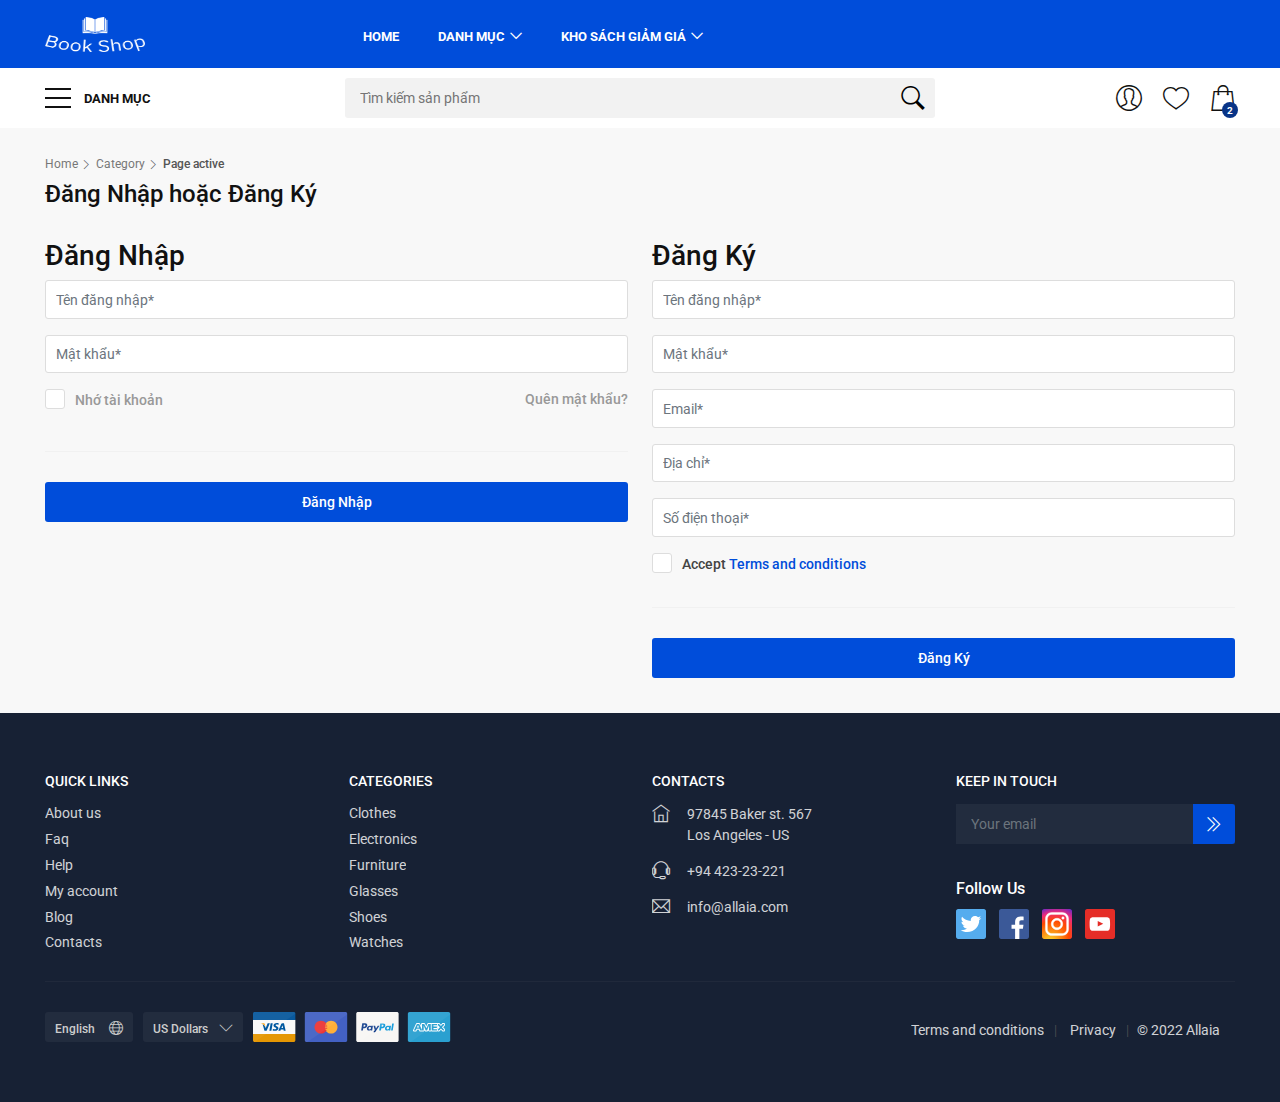
==== commit 80c07198: "update" ====
--- a/account.html
+++ b/account.html
@@ -7,10 +7,15 @@
     <meta name="viewport" content="width=device-width, initial-scale=1, shrink-to-fit=no">
     <meta name="description" content="">
     <meta name="author" content="Ansonika">
-    <title>Allaia | Bootstrap eCommerce Template - ThemeForest</title>
-    
+	<link href="https://cdn.jsdelivr.net/npm/bootstrap@5.3.2/dist/css/bootstrap.min.css" rel="stylesheet">
+  	<script src="https://cdn.jsdelivr.net/npm/bootstrap@5.3.2/dist/js/bootstrap.bundle.min.js"></script>
+    <title>Mua sách Online nhanh nhất</title>
+	<script src="https://code.jquery.com/jquery-3.7.1.js" integrity="sha256-eKhayi8LEQwp4NKxN+CfCh+3qOVUtJn3QNZ0TciWLP4=" crossorigin="anonymous"></script>
+	<style>
+		
+	</style>
     <!-- Favicons-->
-    <link rel="shortcut icon" href="img/favicon.ico" type="image/x-icon">
+    <link rel="shortcut icon" href="img/logoshop.png" type="image/x-icon">
     <link rel="apple-touch-icon" type="image/x-icon" href="img/apple-touch-icon-57x57-precomposed.png">
     <link rel="apple-touch-icon" type="image/x-icon" sizes="72x72" href="img/apple-touch-icon-72x72-precomposed.png">
     <link rel="apple-touch-icon" type="image/x-icon" sizes="114x114" href="img/apple-touch-icon-114x114-precomposed.png">
@@ -26,7 +31,7 @@
     <link href="css/style.css" rel="stylesheet">
 
 	<!-- SPECIFIC CSS -->
-    <link href="css/account.css" rel="stylesheet">
+    <link href="css/home_1.css" rel="stylesheet">
 
     <!-- YOUR CUSTOM CSS -->
     <link href="css/custom.css" rel="stylesheet">
@@ -39,12 +44,13 @@
 	
 	<header class="version_1">
 		<div class="layer"></div><!-- Mobile menu overlay mask -->
+		
 		<div class="main_header">
 			<div class="container">
 				<div class="row small-gutters">
 					<div class="col-xl-3 col-lg-3 d-lg-flex align-items-center">
 						<div id="logo">
-							<a href="index.html"><img src="img/logo.svg" alt="" width="100" height="35"></a>
+							<a href="./index.php"><img src="img/logoshop.png" alt="" width="100" height="35"></a>
 						</div>
 					</div>
 					<nav class="col-xl-6 col-lg-7">
@@ -58,108 +64,66 @@
 						<!-- Mobile menu button -->
 						<div class="main-menu">
 							<div id="header_menu">
-								<a href="index.html"><img src="img/logo_black.svg" alt="" width="100" height="35"></a>
+								<a href="index.php"><img src="img/logo_black.svg" alt="" width="100" height="35"></a>
 								<a href="#" class="open_close" id="close_in"><i class="ti-close"></i></a>
 							</div>
 							<ul>
-								<li class="submenu">
-									<a href="javascript:void(0);" class="show-submenu">Home</a>
+								<li class="">
+									<a href="./index.php" class="show-submenu">Home</a>
 									<ul>
-										<li><a href="index.html">Slider</a></li>
-										<li><a href="index-2.html">Video Background</a></li>
-										<li><a href="index-3.html">Vertical Slider</a></li>
-										<li><a href="index-4.html">GDPR Cookie Bar</a></li>
-									</ul>
+										<li><a href="./admin/index.php">Admin</a></li>												
+									</ul>								
 								</li>
 								<li class="megamenu submenu">
-									<a href="javascript:void(0);" class="show-submenu-mega">Pages</a>
+									<a href="#" class="show-submenu-mega">Danh mục</a>
 									<div class="menu-wrapper">
 										<div class="row small-gutters">
 											<div class="col-lg-3">
-												<h3>Listing grid</h3>
+												<h3>Sách Trong Nước</h3>
 												<ul>
-													<li><a href="listing-grid-1-full.html">Grid Full Width</a></li>
-													<li><a href="listing-grid-2-full.html">Grid Full Width 2</a></li>
-													<li><a href="listing-grid-3.html">Grid Boxed</a></li>
-													<li><a href="listing-grid-4-sidebar-left.html">Grid Sidebar Left</a></li>
-													<li><a href="listing-grid-5-sidebar-right.html">Grid Sidebar Right</a></li>
-													<li><a href="listing-grid-6-sidebar-left.html">Grid Sidebar Left 2</a></li>
-													<li><a href="listing-grid-7-sidebar-right.html">Grid Sidebar Right 2</a></li>
+													<li><a href="listing-grid-1-full.html">#</a></li>												
 												</ul>
 											</div>
 											<div class="col-lg-3">
-												<h3>Listing row &amp; Product</h3>
+												<h3>Sách Nước Ngoài</h3>
 												<ul>
-													<li><a href="listing-row-1-sidebar-left.html">Row Sidebar Left</a></li>
-													<li><a href="listing-row-2-sidebar-right.html">Row Sidebar Right</a></li>
-													<li><a href="listing-row-3-sidebar-left.html">Row Sidebar Left 2</a></li>
-													<li><a href="listing-row-4-sidebar-extended.html">Row Sidebar Extended</a></li>
-													<li><a href="product-detail-1.html">Product Large Image</a></li>
-													<li><a href="product-detail-2.html">Product Carousel</a></li>
-													<li><a href="product-detail-3.html">Product Sticky Info</a></li>
+													<li><a href="listing-row-1-sidebar-left.html">#</a></li>												
 												</ul>
 											</div>
 											<div class="col-lg-3">
-												<h3>Other pages</h3>
+												<h3>Truyện</h3>
 												<ul>
-													<li><a href="cart.html">Cart Page</a></li>
-													<li><a href="checkout.html">Check Out Page</a></li>
-													<li><a href="confirm.html">Confirm Purchase Page</a></li>
-													<li><a href="account.html">Create Account Page</a></li>
-													<li><a href="track-order.html">Track Order</a></li>
-													<li><a href="help.html">Help Page</a></li>
-													<li><a href="help-2.html">Help Page 2</a></li>
-													<li><a href="leave-review.html">Leave a Review</a></li>
+													<li><a href="cart.html">#</a></li>													
 												</ul>
 											</div>
-											<div class="col-lg-3 d-xl-block d-lg-block d-md-none d-sm-none d-none">
-												<div class="banner_menu">
-													<a href="#0">
-														<img src="[data-uri]" data-src="img/banner_menu.jpg" width="400" height="550" alt="" class="img-fluid lazy">
-													</a>
-												</div>
-											</div>
+											
 										</div>
 										<!-- /row -->
 									</div>
 									<!-- /menu-wrapper -->
 								</li>
 								<li class="submenu">
-									<a href="javascript:void(0);" class="show-submenu">Extra Pages</a>
+									<a href="#" class="show-submenu">Kho sách giảm giá</a>
 									<ul>
-										<li><a href="header-2.html">Header Style 2</a></li>
-										<li><a href="header-3.html">Header Style 3</a></li>
-										<li><a href="header-4.html">Header Style 4</a></li>
-										<li><a href="header-5.html">Header Style 5</a></li>
-										<li><a href="404.html">404 Page</a></li>
-										<li><a href="sign-in-modal.html">Sign In Modal</a></li>
-										<li><a href="contacts.html">Contact Us</a></li>
-										<li><a href="about.html">About 1</a></li>
-										<li><a href="about-2.html">About 2</a></li>
-										<li><a href="modal-advertise.html">Modal Advertise</a></li>
-										<li><a href="modal-newsletter.html">Modal Newsletter</a></li>
+										<li><a href="#">#</a></li>
+										
 									</ul>
 								</li>
-								<li>
-									<a href="blog.html">Blog</a>
-								</li>
-								<li>
-									<a href="#0">Buy Template</a>
-								</li>
+								
+								
 							</ul>
 						</div>
 						<!--/main-menu -->
 					</nav>
-					<div class="col-xl-3 col-lg-2 d-lg-flex align-items-center justify-content-end text-end">
-						<a class="phone_top" href="tel://9438843343"><strong><span>Need Help?</span>+94 423-23-221</strong></a>
-					</div>
+					
 				</div>
 				<!-- /row -->
 			</div>
 		</div>
+		
 		<!-- /main_header -->
 
-		<div class="main_nav inner Sticky">
+		<div class="main_nav Sticky">
 			<div class="container">
 				<div class="row small-gutters">
 					<div class="col-xl-3 col-lg-3 col-md-3">
@@ -172,61 +136,15 @@
 													<span class="hamburger-inner"></span>
 												</span>
 											</span>
-											Categories
+											Danh mục 
 										</a>
 									</span>
 									<div id="menu">
 										<ul>
-											<li><span><a href="#0">Collections</a></span>
-												<ul>
-													<li><a href="listing-grid-1-full.html">Trending</a></li>
-													<li><a href="listing-grid-2-full.html">Life style</a></li>
-													<li><a href="listing-grid-3.html">Running</a></li>
-													<li><a href="listing-grid-4-sidebar-left.html">Training</a></li>
-													<li><a href="listing-grid-5-sidebar-right.html">View all Collections</a></li>
-												</ul>
-											</li>
-											<li><span><a href="#">Men</a></span>
-												<ul>
-													<li><a href="listing-grid-6-sidebar-left.html">Offers</a></li>
-													<li><a href="listing-grid-7-sidebar-right.html">Shoes</a></li>
-													<li><a href="listing-row-1-sidebar-left.html">Clothing</a></li>
-													<li><a href="listing-row-3-sidebar-left.html">Accessories</a></li>
-													<li><a href="listing-row-4-sidebar-extended.html">Equipment</a></li>
-												</ul>
-											</li>
-											<li><span><a href="#">Women</a></span>
-												<ul>
-													<li><a href="listing-grid-1-full.html">Best Sellers</a></li>
-													<li><a href="listing-grid-2-full.html">Clothing</a></li>
-													<li><a href="listing-grid-3.html">Accessories</a></li>
-													<li><a href="listing-grid-4-sidebar-left.html">Shoes</a></li>
-												</ul>
-											</li>
-											<li><span><a href="#">Boys</a></span>
-												<ul>
-													<li><a href="listing-grid-6-sidebar-left.html">Easy On Shoes</a></li>
-													<li><a href="listing-grid-7-sidebar-right.html">Clothing</a></li>
-													<li><a href="listing-row-3-sidebar-left.html">Must Have</a></li>
-													<li><a href="listing-row-4-sidebar-extended.html">All Boys</a></li>
-												</ul>
-											</li>
-											<li><span><a href="#">Girls</a></span>
-												<ul>
-													<li><a href="listing-grid-1-full.html">New Releases</a></li>
-													<li><a href="listing-grid-2-full.html">Clothing</a></li>
-													<li><a href="listing-grid-3.html">Sale</a></li>
-													<li><a href="listing-grid-4-sidebar-left.html">Best Sellers</a></li>
-												</ul>
-											</li>
-											<li><span><a href="#">Customize</a></span>
-												<ul>
-													<li><a href="listing-row-1-sidebar-left.html">For Men</a></li>
-													<li><a href="listing-row-2-sidebar-right.html">For Women</a></li>
-													<li><a href="listing-row-4-sidebar-extended.html">For Boys</a></li>
-													<li><a href="listing-grid-1-full.html">For Girls</a></li>
-												</ul>
-											</li>
+											<li>
+												<span><a href="#">Sách kinh tế</a></span>
+											</li>
+											
 										</ul>
 									</div>
 								</li>
@@ -235,7 +153,7 @@
 					</div>
 					<div class="col-xl-6 col-lg-7 col-md-6 d-none d-md-block">
 						<div class="custom-search-input">
-							<input type="text" placeholder="Search over 10.000 products">
+							<input type="text" placeholder="Tìm kiếm sản phẩm">
 							<button type="submit"><i class="header-icon_search_custom"></i></button>
 						</div>
 					</div>
@@ -276,7 +194,8 @@
 								<div class="dropdown dropdown-access">
 									<a href="account.html" class="access_link"><span>Account</span></a>
 									<div class="dropdown-menu">
-										<a href="account.html" class="btn_1">Sign In or Sign Up</a>
+										
+										<a href="account.html" class="btn_1">Sign In or Sign Up</a><!-- profile user -->
 										<ul>
 											<li>
 												<a href="track-order.html"><i class="ti-truck"></i>Track your Order</a>
@@ -314,7 +233,7 @@
 				<!-- /row -->
 			</div>
 			<div class="search_mob_wp">
-				<input type="text" class="form-control" placeholder="Search over 10.000 products">
+				<input type="text" class="form-control" placeholder="Tìm kiếm sản phẩm">
 				<input type="submit" class="btn_1 full-width" value="Search">
 			</div>
 			<!-- /search_mobile -->
@@ -334,40 +253,33 @@
 					<li>Page active</li>
 				</ul>
 		</div>
-		<h1>Sign In or Create an Account</h1>
+		<h1>Đăng Nhập hoặc Đăng Ký</h1>
 	</div>
 	<!-- /page_header -->
 			<div class="row justify-content-center">
 			<div class="col-xl-6 col-lg-6 col-md-8">
 				<div class="box_account">
-					<h3 class="client">Already Client</h3>
+					<h3 class="client">Đăng Nhập</h3>
 					<div class="form_container">
-						<div class="row no-gutters">
-							<div class="col-lg-6 pr-lg-1">
-								<a href="#0" class="social_bt facebook">Login with Facebook</a>
-							</div>
-							<div class="col-lg-6 pl-lg-1">
-								<a href="#0" class="social_bt google">Login with Google</a>
-							</div>
-						</div>
-						<div class="divider"><span>Or</span></div>
+						
 						<div class="form-group">
-							<input type="email" class="form-control" name="email" id="email" placeholder="Email*">
+							<input type="email" class="form-control" name="email" id="email" placeholder="Tên đăng nhập*">
 						</div>
 						<div class="form-group">
-							<input type="password" class="form-control" name="password_in" id="password_in" value="" placeholder="Password*">
+							<input type="password" class="form-control" name="password_in" id="password_in" value="" placeholder="Mật khẩu*">
 						</div>
 						<div class="clearfix add_bottom_15">
 							<div class="checkboxes float-start">
-								<label class="container_check">Remember me
+								<label class="container_check">Nhớ tài khoản
 									<input type="checkbox">
 									<span class="checkmark"></span>
 								</label>
 							</div>
-							<div class="float-end"><a id="forgot" href="javascript:void(0);">Lost Password?</a></div>
-						</div>
-						<div class="text-center"><input type="submit" value="Log In" class="btn_1 full-width"></div>
-						<div id="forgot_pw">
+							<div class="float-end"><a id="forgot" href="javascript:void(0);">Quên mật khẩu?</a></div>
+						</div>
+						<hr>			
+						<div class="text-center"><input type="submit" value="Đăng Nhập" class="btn_1 full-width"></div>
+						<div id="forgot_pw"> <!--quên mật khẩu -->
 							<div class="form-group">
 								<input type="email" class="form-control" name="email_forgot" id="email_forgot" placeholder="Type your email">
 							</div>
@@ -378,157 +290,43 @@
 					<!-- /form_container -->
 				</div>
 				<!-- /box_account -->
-				<div class="row">
-					<div class="col-md-6 d-none d-lg-block">
-						<ul class="list_ok">
-							<li>Find Locations</li>
-							<li>Quality Location check</li>
-							<li>Data Protection</li>
-						</ul>
-					</div>
-					<div class="col-md-6 d-none d-lg-block">
-						<ul class="list_ok">
-							<li>Secure Payments</li>
-							<li>H24 Support</li>
-						</ul>
-					</div>
-				</div>
+				
 				<!-- /row -->
 			</div>
 			<div class="col-xl-6 col-lg-6 col-md-8">
 				<div class="box_account">
-					<h3 class="new_client">New Client</h3> <small class="float-right pt-2">* Required Fields</small>
+					<h3 class="new_client">Đăng Ký</h3>
 					<div class="form_container">
 						<div class="form-group">
-							<input type="email" class="form-control" name="email" id="email_2" placeholder="Email*">
+							<input type="text" class="form-control" name="email" id="email_2" placeholder="Tên đăng nhập*">
 						</div>
 						<div class="form-group">
-							<input type="password" class="form-control" name="password_in_2" id="password_in_2" value="" placeholder="Password*">
-						</div>
-						<hr>
-						<div class="form-group">
-							<label class="container_radio" style="display: inline-block; margin-right: 15px;">Private
-								<input type="radio" name="client_type" checked value="private">
-								<span class="checkmark"></span>
-							</label>
-							<label class="container_radio" style="display: inline-block;">Company
-								<input type="radio" name="client_type" value="company">
-								<span class="checkmark"></span>
-							</label>
-						</div>
-						<div class="private box">
-							<div class="row no-gutters">
-								<div class="col-6 pr-1">
-									<div class="form-group">
-										<input type="text" class="form-control" placeholder="Name*">
-									</div>
-								</div>
-								<div class="col-6 pl-1">
-									<div class="form-group">
-										<input type="text" class="form-control" placeholder="Last Name*">
-									</div>
-								</div>
-								<div class="col-12">
-									<div class="form-group">
-										<input type="text" class="form-control" placeholder="Full Address*">
-									</div>
-								</div>
-							</div>
-							<!-- /row -->
-							<div class="row no-gutters">
-								<div class="col-6 pr-1">
-									<div class="form-group">
-										<input type="text" class="form-control" placeholder="City*">
-									</div>
-								</div>
-								<div class="col-6 pl-1">
-									<div class="form-group">
-										<input type="text" class="form-control" placeholder="Postal Code*">
-									</div>
-								</div>
-							</div>
-							<!-- /row -->
-							
-							<div class="row no-gutters">
-								<div class="col-6 pr-1">
-									<div class="form-group">
-										<div class="custom-select-form">
-											<select class="wide add_bottom_10" name="country" id="country">
-													<option value="" selected>Country*</option>
-													<option value="Europe">Europe</option>
-													<option value="United states">United states</option>
-													<option value="Asia">Asia</option>
-											</select>
-										</div>
-									</div>
-								</div>
-								<div class="col-6 pl-1">
-									<div class="form-group">
-										<input type="text" class="form-control" placeholder="Telephone *">
-									</div>
-								</div>
-							</div>
-							<!-- /row -->
-							
-						</div>
-						<!-- /private -->
-						<div class="company box" style="display: none;">
-							<div class="row no-gutters">
-								<div class="col-12">
-									<div class="form-group">
-										<input type="text" class="form-control" placeholder="Company Name*">
-									</div>
-								</div>
-								<div class="col-12">
-									<div class="form-group">
-										<input type="text" class="form-control" placeholder="Full Address">
-									</div>
-								</div>
-							</div>
-							<!-- /row -->
-							<div class="row no-gutters">
-								<div class="col-6 pr-1">
-									<div class="form-group">
-										<input type="text" class="form-control" placeholder="City*">
-									</div>
-								</div>
-								<div class="col-6 pl-1">
-									<div class="form-group">
-										<input type="text" class="form-control" placeholder="Postal Code*">
-									</div>
-								</div>
-							</div>
-							<!-- /row -->
-							<div class="row no-gutters">
-								<div class="col-6 pr-1">
-									<div class="form-group">
-										<div class="custom-select-form">
-											<select class="wide add_bottom_10" name="country" id="country_2">
-													<option value="" selected>Country*</option>
-													<option value="Europe">Europe</option>
-													<option value="United states">United states</option>
-													<option value="Asia">Asia</option>
-											</select>
-										</div>
-									</div>
-								</div>
-								<div class="col-6 pl-1">
-									<div class="form-group">
-										<input type="text" class="form-control" placeholder="Telephone *">
-									</div>
-								</div>
-							</div>
-							<!-- /row -->
-						</div>
-						<!-- /company -->
-						<hr>
+							<input type="password" class="form-control" name="password_in_2" id="password_in_2" value="" placeholder="Mật khẩu*">
+						</div>											
+						<div class="col-12">
+							<div class="form-group">
+								<input type="email" class="form-control" placeholder="Email*">
+							</div>
+						</div>
+						<div class="col-12">
+							<div class="form-group">
+								<input type="text" class="form-control" placeholder="Địa chỉ*">
+							</div>
+						</div>
+						<div class="col-12">
+							<div class="form-group">
+								<input type="text" class="form-control" placeholder="Số điện thoại*">
+							</div>
+						</div>
+																													
 						<div class="form-group">
 							<label class="container_check">Accept <a href="#0">Terms and conditions</a>
 								<input type="checkbox">
 								<span class="checkmark"></span>
 							</label>
 						</div>
-						<div class="text-center"><input type="submit" value="Register" class="btn_1 full-width"></div>
+						<hr>
+						<div class="text-center"><input type="submit" value="Đăng Ký" class="btn_1 full-width"></div>
 					</div>
 					<!-- /form_container -->
 				</div>
--- a/css/home_1.css
+++ b/css/home_1.css
@@ -0,0 +1,586 @@
+/*============================================================================================*/
+/* HOME */
+/*============================================================================================*/
+ul#banners_grid {
+  list-style: none;
+  padding: 0;
+  margin: 0;
+  width: 100%;
+}
+ul#banners_grid li {
+  position: relative;
+  width: 33.33%;
+  float: left;
+  border-top: 5px solid #fff;
+  border-right: 5px solid #fff;
+}
+ul#banners_grid li:last-child {
+  border-right: none;
+}
+@media (max-width: 767px) {
+  ul#banners_grid li {
+    width: 100%;
+    float: none;
+    border-right: none;
+  }
+}
+ul#banners_grid li a.img_container {
+  position: relative;
+  overflow: hidden;
+  z-index: 0;
+  display: block;
+  width: 100%;
+  height: 250px;
+}
+@media (max-width: 767px) {
+  ul#banners_grid li a.img_container {
+    width: 100%;
+    float: none;
+    height: 210px;
+  }
+}
+ul#banners_grid li a.img_container img {
+  position: absolute;
+  left: 50%;
+  top: 50%;
+  -webkit-transform: translate(-50%, -50%) scale(1.1);
+  -moz-transform: translate(-50%, -50%) scale(1.1);
+  -ms-transform: translate(-50%, -50%) scale(1.1);
+  -o-transform: translate(-50%, -50%) scale(1.1);
+  transform: translate(-50%, -50%) scale(1.1);
+  -moz-transition: all 0.3s ease-in-out;
+  -o-transition: all 0.3s ease-in-out;
+  -webkit-transition: all 0.3s ease-in-out;
+  -ms-transition: all 0.3s ease-in-out;
+  transition: all 0.3s ease-in-out;
+  width: 100%;
+  max-width: 100%;
+  height: auto;
+  -webkit-backface-visibility: hidden;
+  -moz-backface-visibility: hidden;
+  -ms-backface-visibility: hidden;
+  -o-backface-visibility: hidden;
+  backface-visibility: hidden;
+}
+@media (max-width: 1199px) {
+  ul#banners_grid li a.img_container img {
+    height: 100%;
+    width: auto;
+    max-width: inherit;
+  }
+}
+@media (max-width: 767px) {
+  ul#banners_grid li a.img_container img {
+    width: 100%;
+    height: auto;
+  }
+}
+ul#banners_grid li a.img_container:hover img {
+  -webkit-transform: translate(-50%, -50%) scale(1.02);
+  -moz-transform: translate(-50%, -50%) scale(1.02);
+  -ms-transform: translate(-50%, -50%) scale(1.02);
+  -o-transform: translate(-50%, -50%) scale(1.02);
+  transform: translate(-50%, -50%) scale(1.02);
+}
+ul#banners_grid li a.img_container .short_info {
+  position: absolute;
+  left: 0;
+  top: 0%;
+  width: 100%;
+  box-sizing: border-box;
+  color: #fff;
+  padding: 0 15px;
+  height: 100%;
+  display: flex;
+  flex-direction: column;
+  justify-content: center;
+  -moz-transition: all 0.4s ease;
+  -o-transition: all 0.4s ease;
+  -webkit-transition: all 0.4s ease;
+  -ms-transition: all 0.4s ease;
+  transition: all 0.4s ease;
+  text-align: center;
+}
+ul#banners_grid li a.img_container .short_info h3 {
+  color: #fff;
+  font-size: 24px;
+  font-size: 1.5rem;
+  margin: 0;
+  padding: 0;
+  font-weight: 400;
+  text-transform: uppercase;
+  font-weight: 900;
+}
+@media (max-width: 767px) {
+  ul#banners_grid li a.img_container .short_info h3 {
+    margin-top: -20px;
+  }
+}
+ul#banners_grid li a.img_container .short_info div {
+  position: absolute;
+  bottom: 0;
+  left: 0;
+  -webkit-transform: translateY(-25px);
+  -moz-transform: translateY(-25px);
+  -ms-transform: translateY(-25px);
+  -o-transform: translateY(-25px);
+  transform: translateY(-25px);
+  text-align: center;
+  width: 100%;
+  visibility: hidden;
+  display: table;
+  opacity: 0;
+  -moz-transition: all 0.4s ease;
+  -o-transition: all 0.4s ease;
+  -webkit-transition: all 0.4s ease;
+  -ms-transition: all 0.4s ease;
+  transition: all 0.4s ease;
+}
+ul#banners_grid li a.img_container .short_info div .btn_1 {
+  padding: 10px 22px;
+  font-size: 13px;
+  font-size: 0.8125rem;
+}
+@media (max-width: 767px) {
+  ul#banners_grid li a.img_container .short_info div {
+    opacity: 1;
+    visibility: visible;
+    -webkit-transform: translateY(-50px);
+    -moz-transform: translateY(-50px);
+    -ms-transform: translateY(-50px);
+    -o-transform: translateY(-50px);
+    transform: translateY(-50px);
+  }
+}
+ul#banners_grid li a.img_container .short_info:hover div {
+  visibility: visible;
+  opacity: 1;
+  -webkit-transform: translateY(-50px);
+  -moz-transform: translateY(-50px);
+  -ms-transform: translateY(-50px);
+  -o-transform: translateY(-50px);
+  transform: translateY(-50px);
+}
+
+.categories_grid a {
+  display: block;
+  position: relative;
+  left: 0;
+  top: 0;
+  width: 100%;
+  height: 100%;
+  overflow: hidden;
+}
+@media (max-width: 767px) {
+  .categories_grid a {
+    height: 180px;
+    margin-bottom: 10px;
+  }
+}
+.categories_grid a .wrapper {
+  width: 100%;
+  background: transparent;
+  background: -webkit-linear-gradient(top, transparent, #000);
+  background: linear-gradient(to bottom, transparent, #000);
+  position: absolute;
+  left: 0;
+  bottom: 0;
+  line-height: 1;
+  padding: 100px 20px 20px 20px;
+}
+.categories_grid a .wrapper h2 {
+  color: #fff;
+  text-transform: uppercase;
+  font-weight: 900;
+  font-size: 21px;
+  font-size: 1.3125rem;
+  margin: 0;
+  -webkit-transform: translateY(20px) translateZ(0);
+  -moz-transform: translateY(20px) translateZ(0);
+  -ms-transform: translateY(20px) translateZ(0);
+  -o-transform: translateY(20px) translateZ(0);
+  transform: translateY(20px) translateZ(0);
+  -webkit-transition: all 0.3s cubic-bezier(0.77, 0, 0.175, 1);
+  -moz-transition: all 0.3s cubic-bezier(0.77, 0, 0.175, 1);
+  -ms-transition: all 0.3s cubic-bezier(0.77, 0, 0.175, 1);
+  -o-transition: all 0.3s cubic-bezier(0.77, 0, 0.175, 1);
+  transition: all 0.3s cubic-bezier(0.77, 0, 0.175, 1);
+}
+.categories_grid a .wrapper p {
+  color: #fff;
+  opacity: 0;
+  margin: 0;
+  font-size: 14px;
+  font-size: 0.875rem;
+  font-weight: 500;
+  -webkit-transform: translateY(20px) translateZ(0);
+  -moz-transform: translateY(20px) translateZ(0);
+  -ms-transform: translateY(20px) translateZ(0);
+  -o-transform: translateY(20px) translateZ(0);
+  transform: translateY(20px) translateZ(0);
+  -webkit-transition: all 0.3s cubic-bezier(0.77, 0, 0.175, 1);
+  -moz-transition: all 0.3s cubic-bezier(0.77, 0, 0.175, 1);
+  -ms-transition: all 0.3s cubic-bezier(0.77, 0, 0.175, 1);
+  -o-transition: all 0.3s cubic-bezier(0.77, 0, 0.175, 1);
+  transition: all 0.3s cubic-bezier(0.77, 0, 0.175, 1);
+}
+.categories_grid a img {
+  -moz-transition: all 0.3s ease-in-out;
+  -o-transition: all 0.3s ease-in-out;
+  -webkit-transition: all 0.3s ease-in-out;
+  -ms-transition: all 0.3s ease-in-out;
+  transition: all 0.3s ease-in-out;
+  -webkit-transform: scale(1.05);
+  -moz-transform: scale(1.05);
+  -ms-transform: scale(1.05);
+  -o-transform: scale(1.05);
+  transform: scale(1.05);
+}
+.categories_grid a:hover img {
+  -webkit-transform: scale(1);
+  -moz-transform: scale(1);
+  -ms-transform: scale(1);
+  -o-transform: scale(1);
+  transform: scale(1);
+}
+.categories_grid a:hover h2 {
+  -webkit-transform: translateY(-5px) translateZ(0);
+  -moz-transform: translateY(-5px) translateZ(0);
+  -ms-transform: translateY(-5px) translateZ(0);
+  -o-transform: translateY(-5px) translateZ(0);
+  transform: translateY(-5px) translateZ(0);
+}
+.categories_grid a:hover p {
+  opacity: 0.8;
+  transition-delay: 0.2s;
+  -webkit-transform: translateY(0) translateZ(0);
+  -moz-transform: translateY(0) translateZ(0);
+  -ms-transform: translateY(0) translateZ(0);
+  -o-transform: translateY(0) translateZ(0);
+  transform: translateY(0) translateZ(0);
+}
+
+/* Home video background*/
+.header-video {
+  position: relative;
+  overflow: hidden;
+  background-color: lightgray;
+  height: 600px !important;
+}
+@media (max-width: 991px) {
+  .header-video {
+    height: 480px !important;
+  }
+}
+
+#hero_video {
+  position: relative;
+  background-size: cover;
+  color: #fff;
+  width: 100%;
+  height: 100%;
+  z-index: 99;
+}
+
+video {
+  position: absolute;
+  top: 0;
+  bottom: 0;
+  left: 0;
+  right: 0;
+}
+
+#hero_video iframe {
+  height: 100%;
+  width: 100%;
+}
+
+video {
+  width: 100%;
+}
+
+.teaser-video {
+  width: 100%;
+  height: auto;
+}
+
+.header-video--media {
+  width: 100%;
+  height: auto;
+}
+
+@media (max-width: 1024px) {
+  #hero_video {
+    background: lightgray url(../img/slides/slide_home_1.jpg);
+    -webkit-background-size: cover;
+    -moz-background-size: cover;
+    -o-background-size: cover;
+    background-size: cover;
+    background-position: center;
+  }
+
+  .header-video {
+    background: none;
+  }
+}
+#icon_drag_mobile {
+  position: absolute;
+  right: 20px;
+  bottom: 20px;
+  background: url(../img/drag_icon.svg) 0 0 no-repeat;
+  width: 50px;
+  height: 30px;
+  opacity: 0.6;
+  z-index: 99;
+  display: none;
+}
+@media (max-width: 767px) {
+  #icon_drag_mobile {
+    display: block;
+  }
+}
+
+.isotope_filter ul {
+  list-style: none;
+  text-align: center;
+  margin: 0 0 30px 0;
+  padding: 0;
+}
+.isotope_filter ul li {
+  text-align: center;
+  display: inline-block;
+  border-right: 1px solid #dddddd;
+  line-height: 1;
+  padding-right: 13px;
+  padding-left: 10px;
+}
+.isotope_filter ul li:last-child {
+  border-right: none;
+}
+.isotope_filter ul li a {
+  text-transform: uppercase;
+  font-weight: 700;
+  font-size: 16px;
+  font-size: 1rem;
+}
+.isotope_filter ul li a.selected {
+  color: #444;
+}
+
+.featured {
+  position: relative;
+  background-size: cover;
+  background-position: center;
+  background-repeat: no-repeat;
+  background-attachment: fixed;
+  height: 400px;
+  color: #fff;
+  font-size: 18px;
+  font-size: 1.125rem;
+  overflow: hidden;
+}
+.featured h3, .featured p, .featured .feat_text_block {
+  -webkit-transform: translateX(20px);
+  -moz-transform: translateX(20px);
+  -ms-transform: translateX(20px);
+  -o-transform: translateX(20px);
+  transform: translateX(20px);
+  opacity: 0;
+  visibility: hidden;
+  -moz-transition: all 0.05s ease;
+  -o-transition: all 0.05s ease;
+  -webkit-transition: all 0.05s ease;
+  -ms-transition: all 0.05s ease;
+  transition: all 0.05s ease;
+}
+.featured .animated h3, .featured .animated p, .featured .animated .feat_text_block {
+  -webkit-transform: none;
+  -moz-transform: none;
+  -ms-transform: none;
+  -o-transform: none;
+  transform: none;
+  opacity: 1;
+  visibility: visible;
+  -moz-transition: all 0.5s ease;
+  -o-transition: all 0.5s ease;
+  -webkit-transition: all 0.5s ease;
+  -ms-transition: all 0.5s ease;
+  transition: all 0.5s ease;
+}
+.featured .animated h3 {
+  transition-delay: 0.2s;
+  -webkit-transition-delay: 0.2s;
+  -moz-transition-delay: 0.2s;
+  -o-transition-delay: 0.2s;
+}
+.featured .animated p {
+  transition-delay: 0.35s;
+  -webkit-transition-delay: 0.35s;
+  -moz-transition-delay: 0.35s;
+  -o-transition-delay: 0.35s;
+}
+.featured .animated .feat_text_block {
+  transition-delay: 0.5s;
+  -webkit-transition-delay: 0.5s;
+  -moz-transition-delay: 0.5s;
+  -o-transition-delay: 0.5s;
+}
+.featured h3 {
+  color: #fff;
+  font-weight: 900;
+  text-transform: uppercase;
+  line-height: 1;
+  font-size: 36px;
+  font-size: 2.25rem;
+}
+.featured h3.animated {
+  transition-delay: 0.2s;
+  -webkit-transition-delay: 0.2s;
+  -moz-transition-delay: 0.2s;
+  -o-transition-delay: 0.2s;
+}
+.featured .price_box {
+  display: inline-block;
+  margin-right: 15px;
+  float: left;
+}
+.featured .price_box .new_price {
+  font-size: 32px;
+  font-size: 2rem;
+  color: #fff;
+}
+.featured .price_box .old_price {
+  font-size: 18px;
+  font-size: 1.125rem;
+}
+
+a.box_news {
+  position: relative;
+  display: block;
+  padding-left: 230px;
+  color: #444;
+  margin-bottom: 30px;
+  min-height: 150px;
+}
+@media (max-width: 575px) {
+  a.box_news {
+    min-height: inherit;
+    padding-left: 0;
+  }
+}
+a.box_news figure {
+  width: 200px;
+  height: 150px;
+  overflow: hidden;
+  position: absolute;
+  left: 0;
+  top: 0;
+}
+@media (max-width: 575px) {
+  a.box_news figure {
+    position: relative;
+    width: auto;
+    height: 200px;
+  }
+}
+a.box_news figure img {
+  width: 250px;
+  height: auto;
+  position: absolute;
+  left: 50%;
+  top: 50%;
+  -webkit-transform: translate(-50%, -50%) scale(1.1);
+  -moz-transform: translate(-50%, -50%) scale(1.1);
+  -ms-transform: translate(-50%, -50%) scale(1.1);
+  -o-transform: translate(-50%, -50%) scale(1.1);
+  transform: translate(-50%, -50%) scale(1.1);
+  -moz-transition: all 0.3s ease-in-out;
+  -o-transition: all 0.3s ease-in-out;
+  -webkit-transition: all 0.3s ease-in-out;
+  -ms-transition: all 0.3s ease-in-out;
+  transition: all 0.3s ease-in-out;
+  -webkit-backface-visibility: hidden;
+  -moz-backface-visibility: hidden;
+  -ms-backface-visibility: hidden;
+  -o-backface-visibility: hidden;
+  backface-visibility: hidden;
+}
+@media (max-width: 575px) {
+  a.box_news figure img {
+    width: 100%;
+    max-width: 100%;
+    height: auto;
+  }
+}
+a.box_news figure figcaption {
+  background-color: #FFC107;
+  text-align: center;
+  position: absolute;
+  right: 0;
+  top: 0;
+  display: inline-block;
+  color: #fff;
+  width: 60px;
+  height: 60px;
+  padding: 15px;
+  line-height: 1;
+}
+a.box_news figure figcaption strong {
+  font-weight: 900;
+  display: block;
+  font-size: 21px;
+  font-size: 1.3125rem;
+}
+a.box_news h4 {
+  font-size: 18px;
+  font-size: 1.125rem;
+  margin-bottom: 10px;
+}
+@media (max-width: 575px) {
+  a.box_news h4 {
+    margin-bottom: 5px;
+  }
+}
+a.box_news:hover img {
+  -webkit-transform: translate(-50%, -50%) scale(1);
+  -moz-transform: translate(-50%, -50%) scale(1);
+  -ms-transform: translate(-50%, -50%) scale(1);
+  -o-transform: translate(-50%, -50%) scale(1);
+  transform: translate(-50%, -50%) scale(1);
+}
+a.box_news:hover h4 {
+  color: #004dda;
+  -moz-transition: all 0.3s ease-in-out;
+  -o-transition: all 0.3s ease-in-out;
+  -webkit-transition: all 0.3s ease-in-out;
+  -ms-transition: all 0.3s ease-in-out;
+  transition: all 0.3s ease-in-out;
+}
+a.box_news ul {
+  margin: 0;
+  padding: 10px 0 0 0;
+}
+@media (max-width: 575px) {
+  a.box_news ul {
+    padding: 0;
+  }
+}
+a.box_news ul li {
+  display: inline-block;
+  font-weight: 500;
+  color: #999;
+  font-size: 12px;
+  font-size: 0.75rem;
+  margin-right: 5px;
+}
+a.box_news ul li:last-child {
+  margin-right: 0;
+}
+a.box_news ul li:last-child:after {
+  content: '';
+  margin: 0;
+}
+a.box_news ul li:after {
+  content: '-';
+  margin: 0 0 0 10px;
+}
--- a/css/custom.css
+++ b/css/custom.css
@@ -1,3 +1,4 @@
 /*============================================================================================*/
 /* Your custom styles below */
-/*============================================================================================*/+/*============================================================================================*/
+
